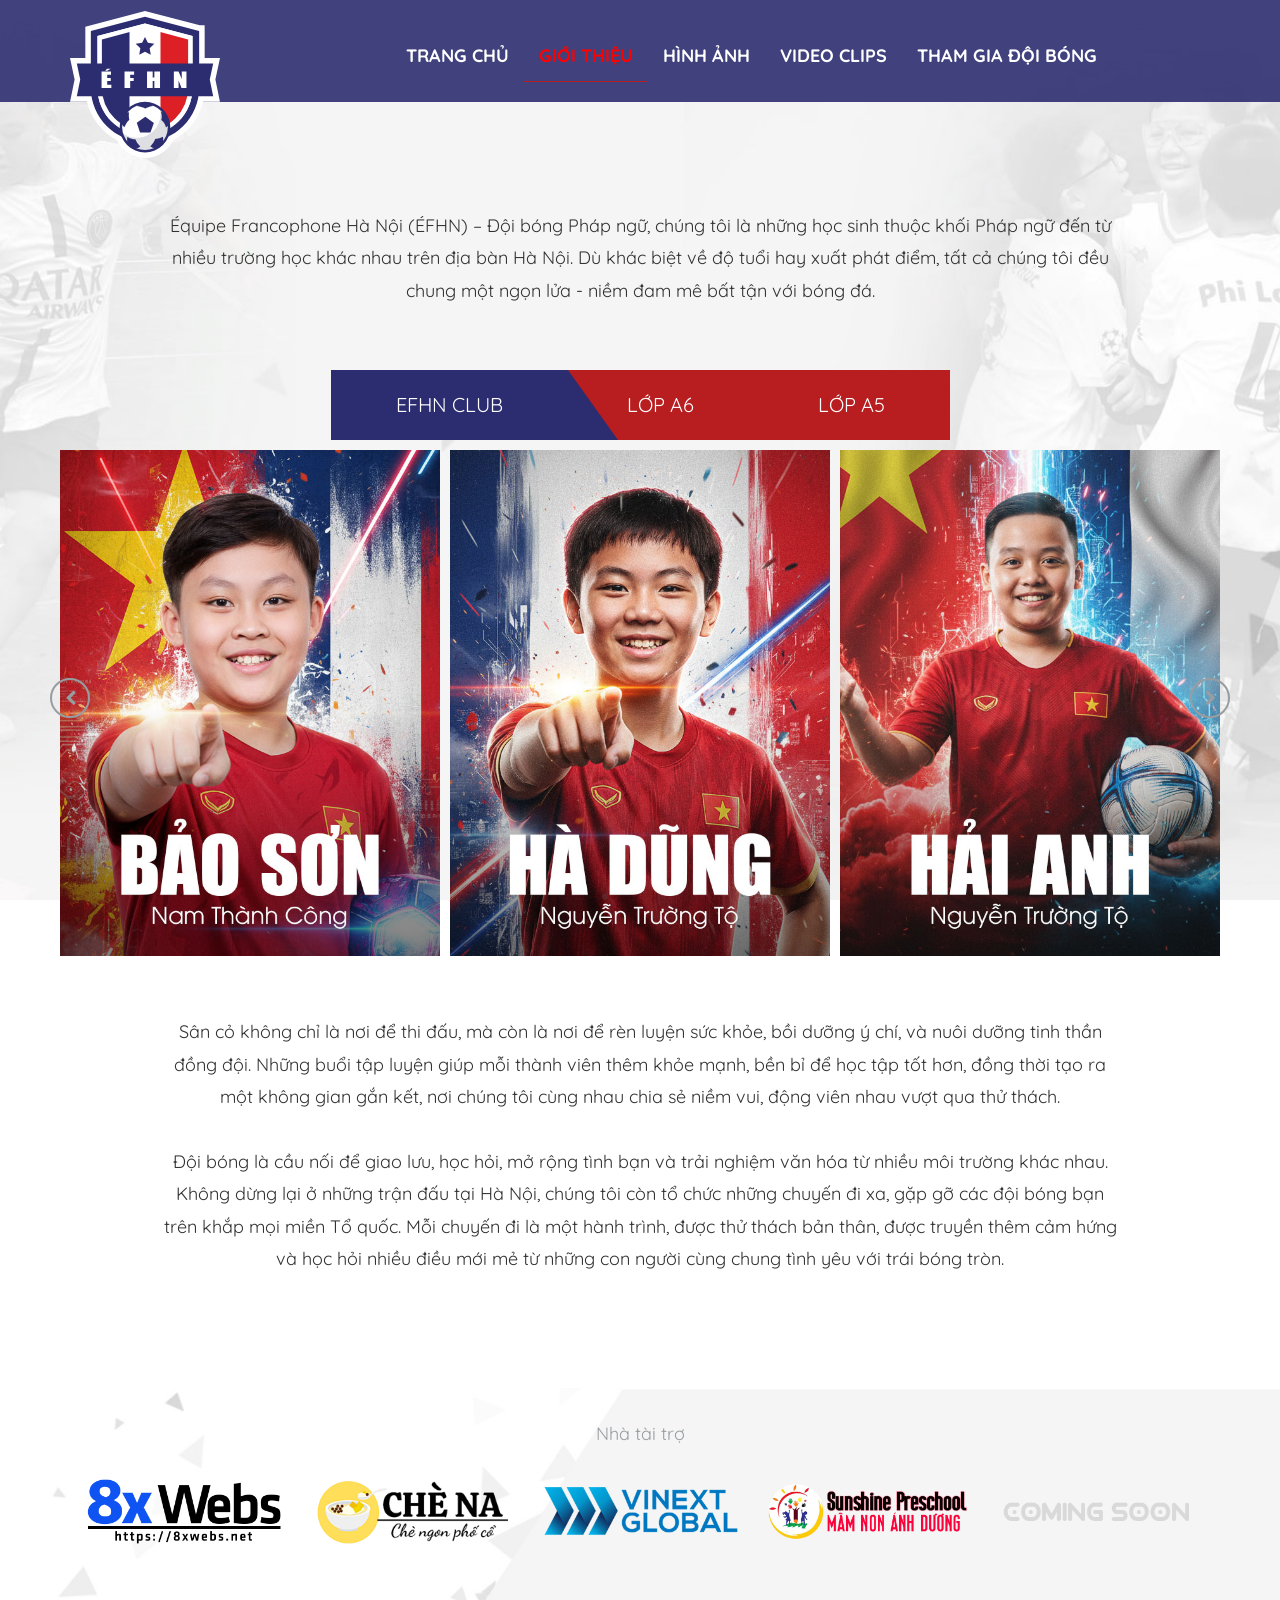
==== about.html @ fe51fe18 "updpt1" ====
<!doctype html>
<html><!-- InstanceBegin template="/Templates/index.dwt" codeOutsideHTMLIsLocked="false" -->
<head>
    <meta charset="utf-8">
  	<meta name="description" content="Đội bóng Pháp ngữ Hà Nội (EFHN) – nơi học sinh yêu bóng đá rèn luyện sức khỏe, giao lưu, học hỏi và kết nối cộng đồng trên toàn quốc.">
    <meta property="og:image" content="https://efhn.net/images/thumbnail.jpg">
    <meta name="viewport" content="width=device-width, height=device-height, initial-scale=1.0, user-scalable=0, minimum-scale=1.0, maximum-scale=1.0">
  	<title>Équipe Francophone Hà Nội (EFHN) – Đội bóng Pháp ngữ Hà Nội</title>
	<meta name="keywords" content="Đội bóng Pháp ngữ Hà Nội, Équipe Francophone Hà Nội, EFHN, bóng đá học sinh Hà Nội, câu lạc bộ bóng đá Pháp ngữ, giao lưu bóng đá học sinh, đội bóng phong trào Hà Nội">    <link rel="shortcut icon" href="favicon.ico">
    <meta name="author" content="Équipe Francophone Hà Nội">
	<meta property="og:title" content="Équipe Francophone Hà Nội (EFHN)">
	<meta property="og:description" content="Cộng đồng bóng đá Pháp ngữ tại Hà Nội – nơi kết nối, rèn luyện và giao lưu thể thao.">
	<meta property="og:type" content="website">
	<meta property="og:url" content="https://efhn.net">
	<meta property="og:image" content="https://efhn.net/images/thumbnail.jpg">
	<meta name="twitter:card" content="summary_large_image">
	<meta name="twitter:title" content="Équipe Francophone Hà Nội (EFHN)">
	<meta name="twitter:description" content="Đội bóng Pháp ngữ Hà Nội năng động và nhiệt huyết.">
	<meta name="twitter:image" content="https://efhn.net/images/thumbnail.jpg">
  	<link rel="canonical" href="https://efhn.net">
    <link rel="stylesheet" type="text/css" href="css/vendor.css">
    <link rel="stylesheet" type="text/css" href="css/style.css">
    <link rel="stylesheet" type="text/css" href="css/layerslider.css">
    <script src="js/vendor/modernizr.js"></script>
    <link rel="preconnect" href="https://fonts.googleapis.com">
	<link rel="preconnect" href="https://fonts.gstatic.com" crossorigin>
	<link href="https://fonts.googleapis.com/css2?family=Bangers&family=Exo+2:ital,wght@0,100..900;1,100..900&family=Montserrat:ital,wght@0,100..900;1,100..900&family=Quicksand:wght@300..700&display=swap" rel="stylesheet">
</head>
<body>
	<div class="wrapper">
		<header class="header-main">
			<div class="header-lower clearfix">
				<div class="container">
					<div class="row"><h1 class="logo"><a href="index.html"><img src="images/logo.svg" alt="ÉFHN | Équipe Francophone Hà Nội"></a></h1>
						<div class="menubar">
							<nav class="navbar">
								<div class="nav-wrapper">
									<div class="navbar-header">
										<button type="button" class="navbar-toggle"><span class="sr-only">Toggle navigation</span>
										<span class="icon-bar"></span></button>	
									</div>
									<div class="nav-menu">
										<ul class="nav navbar-nav menu-bar">
											<!-- InstanceBeginEditable name="MenuNav" -->
											<li><a href="index.html">Trang chủ <span></span><span></span><span></span><span></span></a></li>
											<li><a href="about.html" class="active">Giới thiệu <span></span><span></span><span></span><span></span></a></li>
											<li><a href="gallery.html">Hình ảnh <span></span><span></span><span></span><span></span></a></li>
											<li><a href="https://www.youtube.com/@efhn-net" target="_blank">Video clips <span></span><span></span><span></span><span></span></a></li>
											<li><a href="contact.html">Tham gia đội bóng <span></span><span></span><span></span><span></span></a></li>
											<!-- InstanceEndEditable -->
										</ul>
									</div>
								</div>
							</nav>
						</div>
					</div>
				</div>
			</div>
		</header>
		<!-- InstanceBeginEditable name="Content" -->
		<section class="matchSchedule countryclub">
			<div class="container gallery">
				<div class="row">
					<p class="headParagraph">
						Équipe Francophone Hà Nội (ÉFHN) – Đội bóng Pháp ngữ, chúng tôi là những học sinh thuộc khối Pháp ngữ đến từ nhiều trường học khác nhau trên địa bàn Hà Nội. Dù khác biệt về độ tuổi hay xuất phát điểm, tất cả chúng tôi đều chung một ngọn lửa - niềm đam mê bất tận với bóng đá.<br><br>
					</p>
				</div>
			</div>
			<div class="latest_news">
				<div class="container">
					<div class="row">
						<div class="LatestNews_wrap clearfix">
							<ul class="nav accordion-news" role="tablist">
								<li class="active"><a href="#efhn" aria-controls="efhn" role="tab" data-toggle="tab" id="efhn_button">EFHN Club</a></li>
								<li><a href="#a6" aria-controls="a6" role="tab" data-toggle="tab" id="a6_button">Lớp A6</a></li>
								<li><a href="#a5" aria-controls="a5" role="tab" data-toggle="tab" id="a5_button">Lớp A5</a></li>
							</ul>
							<div class="tab-content news_display_container clearfix">
								<ul id="efhn" class="tab-pane active clearfix">
									<li><div class="figure"><div class="column-news"><div class="figure-01"><img src="images/baoson.jpg" alt="Đội bóng Pháp ngữ Hà Nội (EFHN)"></div></div></div></li>
									<li><div class="figure"><div class="column-news"><div class="figure-01"><img src="images/hadung-efhn.jpg" alt="Đội bóng Pháp ngữ Hà Nội (EFHN)"></div></div></div></li>
									<li><div class="figure"><div class="column-news"><div class="figure-01"><img src="images/haianh-efhn.jpg" alt="Đội bóng Pháp ngữ Hà Nội (EFHN)"></div></div></div></li>
									<li><div class="figure"><div class="column-news"><div class="figure-01"><img src="images/haibinh.jpg" alt="Đội bóng Pháp ngữ Hà Nội (EFHN)"></div></div></div></li>
									<li><div class="figure"><div class="column-news"><div class="figure-01"><img src="images/hoangphuc.jpg" alt="Đội bóng Pháp ngữ Hà Nội (EFHN)"></div></div></div></li>
									<li><div class="figure"><div class="column-news"><div class="figure-01"><img src="images/minhtri.jpg" alt="Đội bóng Pháp ngữ Hà Nội (EFHN)"></div></div></div></li>
									<li><div class="figure"><div class="column-news"><div class="figure-01"><img src="images/minhtuan.jpg" alt="Đội bóng Pháp ngữ Hà Nội (EFHN)"></div></div></div></li>
									<li><div class="figure"><div class="column-news"><div class="figure-01"><img src="images/ngockhanh-efhn.jpg" alt="Đội bóng Pháp ngữ Hà Nội (EFHN)"></div></div></div></li>
									<li><div class="figure"><div class="column-news"><div class="figure-01"><img src="images/philong.jpg" alt="Đội bóng Pháp ngữ Hà Nội (EFHN)"></div></div></div></li>
									<li><div class="figure"><div class="column-news"><div class="figure-01"><img src="images/sonanh-efhn.jpg" alt="Đội bóng Pháp ngữ Hà Nội (EFHN)"></div></div></div></li>
									<li><div class="figure"><div class="column-news"><div class="figure-01"><img src="images/thanhbinh-efhn.jpg" alt="Đội bóng Pháp ngữ Hà Nội (EFHN)"></div></div></div></li>
									<li><div class="figure"><div class="column-news"><div class="figure-01"><img src="images/thanhnguyen-efhn.jpg" alt="Đội bóng Pháp ngữ Hà Nội (EFHN)"></div></div></div></li>
									<li><div class="figure"><div class="column-news"><div class="figure-01"><img src="images/xuanbach.jpg" alt="Đội bóng Pháp ngữ Hà Nội (EFHN)"></div></div></div></li>
									<li><div class="figure"><div class="column-news"><div class="figure-01"><img src="images/xuanphuc.jpg" alt="Đội bóng Pháp ngữ Hà Nội (EFHN)"></div></div></div></li>
								</ul>
								<ul id="a6" class="tab-pane">
									<li><div class="figure"><div class="column-news"><div class="figure-01"><img src="images/haianh.jpg" alt="Đội bóng Pháp ngữ Hà Nội (EFHN)"></div></div></div></li>
									<li><div class="figure"><div class="column-news"><div class="figure-01"><img src="images/ngockhanh.jpg" alt="Đội bóng Pháp ngữ Hà Nội (EFHN)"></div></div></div></li>
									<li><div class="figure"><div class="column-news"><div class="figure-01"><img src="images/hadung.jpg" alt="Đội bóng Pháp ngữ Hà Nội (EFHN)"></div></div></div></li>
									<li><div class="figure"><div class="column-news"><div class="figure-01"><img src="images/thanhnguyen.jpg" alt="Đội bóng Pháp ngữ Hà Nội (EFHN)"></div></div></div></li>
									<li><div class="figure"><div class="column-news"><div class="figure-01"><img src="images/sonanh.jpg" alt="Đội bóng Pháp ngữ Hà Nội (EFHN)"></div></div></div></li>
									<li><div class="figure"><div class="column-news"><div class="figure-01"><img src="images/minhthanh.jpg" alt="Đội bóng Pháp ngữ Hà Nội (EFHN)"></div></div></div></li>
									<li><div class="figure"><div class="column-news"><div class="figure-01"><img src="images/ngocquang.jpg" alt="Đội bóng Pháp ngữ Hà Nội (EFHN)"></div></div></div></li>
									<li><div class="figure"><div class="column-news"><div class="figure-01"><img src="images/thanhbinh.jpg" alt="Đội bóng Pháp ngữ Hà Nội (EFHN)"></div></div></div></li>
									<li><div class="figure"><div class="column-news"><div class="figure-01"><img src="images/haianh.jpg" alt="Đội bóng Pháp ngữ Hà Nội (EFHN)"></div></div></div></li>
									<li><div class="figure"><div class="column-news"><div class="figure-01"><img src="images/tienthanh.jpg" alt="Đội bóng Pháp ngữ Hà Nội (EFHN)"></div></div></div></li>
									<li><div class="figure"><div class="column-news"><div class="figure-01"><img src="images/tuankiet.jpg" alt="Đội bóng Pháp ngữ Hà Nội (EFHN)"></div></div></div></li>
								</ul>
								<ul id="a5" class="tab-pane">
									<li><div class="figure"><div class="column-news"><div class="figure-01"><img src="images/philong.jpg" alt="Đội bóng Pháp ngữ Hà Nội (EFHN)"></div></div></div></li>
									<li><div class="figure"><div class="column-news"><div class="figure-01"><img src="images/hoangphuc.jpg" alt="Đội bóng Pháp ngữ Hà Nội (EFHN)"></div></div></div></li>
									<li><div class="figure"><div class="column-news"><div class="figure-01"><img src="images/xuanbach.jpg" alt="Đội bóng Pháp ngữ Hà Nội (EFHN)"></div></div></div></li>
									<li><div class="figure"><div class="column-news"><div class="figure-01"><img src="images/minhtuan.jpg" alt="Đội bóng Pháp ngữ Hà Nội (EFHN)"></div></div></div></li>
								</ul>
								<a class="prv club_prev"></a><a class="nxt club_next"></a>
							</div>
						</div>
					</div>
				</div>
			</div>
			<div class="container gallery">
				<div class="row">
					<p class="headParagraph">
						Sân cỏ không chỉ là nơi để thi đấu, mà còn là nơi để rèn luyện sức khỏe, bồi dưỡng ý chí, và nuôi dưỡng tinh thần đồng đội. Những buổi tập luyện giúp mỗi thành viên thêm khỏe mạnh, bền bỉ để học tập tốt hơn, đồng thời tạo ra một không gian gắn kết, nơi chúng tôi cùng nhau chia sẻ niềm vui, động viên nhau vượt qua thử thách.<br><br>
						Đội bóng là cầu nối để giao lưu, học hỏi, mở rộng tình bạn và trải nghiệm văn hóa từ nhiều môi trường khác nhau. Không dừng lại ở những trận đấu tại Hà Nội, chúng tôi còn tổ chức những chuyến đi xa, gặp gỡ các đội bóng bạn trên khắp mọi miền Tổ quốc. Mỗi chuyến đi là một hành trình, được thử thách bản thân, được truyền thêm cảm hứng và học hỏi nhiều điều mới mẻ từ những con người cùng chung tình yêu với trái bóng tròn.<br><br>

					</p>
				</div>
			</div>
		</section>
		<!-- InstanceEndEditable -->
		<section class="sponsors bg-smallwhite">
			<div class="container">
				<p class="text-center">Nhà tài trợ</p>
				<ul class="client clearfix">
					<li><a href="https://8xwebs.net/" target="_blank"><img src="images/client01.png" alt="image" title="Dịch vụ thiết kế đồ họa chuyên nghiệp | 8xwebs.net"></a></li>
					<li><img src="images/client02.png" alt="image" title="Chè Na - Địa chỉ: 4C Hàng Lược, Hoàn Kiếm, Hà Nội"></li>
					<li><a href="https://www.vinextglobal.com/" target="_blank"><img src="images/client03.png" alt="image" title="Công ty Cổ phần Công nghệ Vinext Global"></a></li>
					<li><img src="images/client04.png" alt="image" title="42B Nội Am, xã Nam Phù, Hà Nội"></li>
					<li><img src="images/comingsoon.png" alt="image"></li>
				</ul>
			</div>
		</section>
	</div>
	<script src="js/vendor/vendor.js"></script>
	<script src="js/main.js"></script>
</body>
<!-- InstanceEnd --></html>
---- css/style.css ----
/*
Name:  
Author :
Repo :  
Version : 0.1
SHA-1 :  


_________________________________

	Components
_________________________________
 01.Header
 02.Footer
 03.Banner
 04.Button
 05.Ticket
 06.About
 07.ResultLatest
 08.Matchschedule
 09.TicketBooking
 10.LatestVideo
 11.HeaderInnerPage
 12.Background
 13.Loader

_________________________________

	Pages
_________________________________
01.Home
02.BookTicket
03.Shop
04.Blog
05.About
06.Gallery
07.Contact
08.Player
09.Achivement
10.ClubHistory
11.Error
12.Cart
*/
/*!
 * Bootstrap v3.3.5 (http://getbootstrap.com)
 * Copyright 2011-2015 Twitter, Inc.
 * Licensed under MIT (https://github.com/twbs/bootstrap/blob/master/LICENSE)
 */
/*! normalize.css v3.0.3 | MIT License | github.com/necolas/normalize.css */
html {
  font-family: sans-serif;
  -ms-text-size-adjust: 100%;
  -webkit-text-size-adjust: 100%; }

body {
  margin: 0; }

article,
aside,
details,
figcaption,
figure,
footer,
header,
hgroup,
main,
menu,
nav,
section,
summary {
  display: block; }

audio,
canvas,
progress,
video {
  display: inline-block;
  vertical-align: baseline; }

audio:not([controls]) {
  display: none;
  height: 0; }

[hidden],
template {
  display: none; }

a {
  background-color: transparent; }

a:active,
a:hover {
  outline: 0; }

abbr[title] {
  border-bottom: 1px dotted; }

b,
strong {
  font-weight: bold; }

dfn {
  font-style: italic; }

h1 {
  font-size: 2em;
  margin: 0.67em 0; }

mark {
  background: #ff0;
  color: #000; }

small {
  font-size: 80%; }

sub,
sup {
  font-size: 75%;
  line-height: 0;
  position: relative;
  vertical-align: baseline; }

sup {
  top: -0.5em; }

sub {
  bottom: -0.25em; }

img {
  border: 0; }

svg:not(:root) {
  overflow: hidden; }

figure {
  margin: 1em 40px; }

hr {
  box-sizing: content-box;
  height: 0; }

pre {
  overflow: auto; }

code,
kbd,
pre,
samp {
  font-family: monospace, monospace;
  font-size: 1em; }

button,
input,
optgroup,
select,
textarea {
  color: inherit;
  font: inherit;
  margin: 0; }

button {
  overflow: visible; }

button,
select {
  text-transform: none; }

button,
html input[type="button"], input[type="reset"],
input[type="submit"] {
  -webkit-appearance: button;
  cursor: pointer; }

button[disabled],
html input[disabled] {
  cursor: default; }

button::-moz-focus-inner,
input::-moz-focus-inner {
  border: 0;
  padding: 0; }

input {
  line-height: normal; }

input[type="checkbox"],
input[type="radio"] {
  box-sizing: border-box;
  padding: 0; }

input[type="number"]::-webkit-inner-spin-button,
input[type="number"]::-webkit-outer-spin-button {
  height: auto; }

input[type="search"] {
  -webkit-appearance: textfield;
  box-sizing: content-box; }

input[type="search"]::-webkit-search-cancel-button,
input[type="search"]::-webkit-search-decoration {
  -webkit-appearance: none; }

fieldset {
  border: 1px solid #c0c0c0;
  margin: 0 2px;
  padding: 0.35em 0.625em 0.75em; }

legend {
  border: 0;
  padding: 0; }

textarea {
  overflow: auto; }

optgroup {
  font-weight: bold; }

table {
  border-collapse: collapse;
  border-spacing: 0; }

td,
th {
  padding: 0; }

/*! Source: https://github.com/h5bp/html5-boilerplate/blob/master/src/css/main.css */
@media print {
  *,
  *:before,
  *:after {
    background: transparent !important;
    color: #000 !important;
    box-shadow: none !important;
    text-shadow: none !important; }
  a,
  a:visited {
    text-decoration: underline; }
  a[href]:after {
    content: " (" attr(href) ")"; }
  abbr[title]:after {
    content: " (" attr(title) ")"; }
  a[href^="#"]:after,
  a[href^="javascript:"]:after {
    content: ""; }
  pre,
  blockquote {
    border: 1px solid #999;
    page-break-inside: avoid; }
  thead {
    display: table-header-group; }
  tr,
  img {
    page-break-inside: avoid; }
  img {
    max-width: 100% !important; }
  p,
  h2,
  h3 {
    orphans: 3;
    widows: 3; }
  h2,
  h3 {
    page-break-after: avoid; }
  .navbar {
    display: none; }
  .btn > .caret,
  .dropup > .btn > .caret {
    border-top-color: #000 !important; }
  .label {
    border: 1px solid #000; }
  .table {
    border-collapse: collapse !important; }
    .table td,
    .table th {
      background-color: #fff !important; }
  .table-bordered th,
  .table-bordered td {
    border: 1px solid #ddd !important; } }

@font-face {
  font-family: 'Glyphicons Halflings';
  src: url("http://0effortthemes.com/fonts/bootstrap/glyphicons-halflings-regular.eot");
  src: url("http://0effortthemes.com/fonts/bootstrap/glyphicons-halflings-regular.eot?#iefix") format("embedded-opentype"), url("http://0effortthemes.com/fonts/bootstrap/glyphicons-halflings-regular.woff2") format("woff2"), url("http://0effortthemes.com/fonts/bootstrap/glyphicons-halflings-regular.woff") format("woff"), url("http://0effortthemes.com/fonts/bootstrap/glyphicons-halflings-regular.ttf") format("truetype"), url("http://0effortthemes.com/fonts/bootstrap/glyphicons-halflings-regular.svg#glyphicons_halflingsregular") format("svg"); }

.glyphicon {
  position: relative;
  top: 1px;
  display: inline-block;
  font-family: 'Glyphicons Halflings';
  font-style: normal;
  font-weight: normal;
  line-height: 1;
  -webkit-font-smoothing: antialiased;
  -moz-osx-font-smoothing: grayscale; }

.glyphicon-asterisk:before {
  content: "\2a"; }

.glyphicon-plus:before {
  content: "\2b"; }

.glyphicon-euro:before,
.glyphicon-eur:before {
  content: "\20ac"; }

.glyphicon-minus:before {
  content: "\2212"; }

.glyphicon-cloud:before {
  content: "\2601"; }

.glyphicon-envelope:before {
  content: "\2709"; }

.glyphicon-pencil:before {
  content: "\270f"; }

.glyphicon-glass:before {
  content: "\e001"; }

.glyphicon-music:before {
  content: "\e002"; }

.glyphicon-search:before {
  content: "\e003"; }

.glyphicon-heart:before {
  content: "\e005"; }

.glyphicon-star:before {
  content: "\e006"; }

.glyphicon-star-empty:before {
  content: "\e007"; }

.glyphicon-user:before {
  content: "\e008"; }

.glyphicon-film:before {
  content: "\e009"; }

.glyphicon-th-large:before {
  content: "\e010"; }

.glyphicon-th:before {
  content: "\e011"; }

.glyphicon-th-list:before {
  content: "\e012"; }

.glyphicon-ok:before {
  content: "\e013"; }

.glyphicon-remove:before {
  content: "\e014"; }

.glyphicon-zoom-in:before {
  content: "\e015"; }

.glyphicon-zoom-out:before {
  content: "\e016"; }

.glyphicon-off:before {
  content: "\e017"; }

.glyphicon-signal:before {
  content: "\e018"; }

.glyphicon-cog:before {
  content: "\e019"; }

.glyphicon-trash:before {
  content: "\e020"; }

.glyphicon-home:before {
  content: "\e021"; }

.glyphicon-file:before {
  content: "\e022"; }

.glyphicon-time:before {
  content: "\e023"; }

.glyphicon-road:before {
  content: "\e024"; }

.glyphicon-download-alt:before {
  content: "\e025"; }

.glyphicon-download:before {
  content: "\e026"; }

.glyphicon-upload:before {
  content: "\e027"; }

.glyphicon-inbox:before {
  content: "\e028"; }

.glyphicon-play-circle:before {
  content: "\e029"; }

.glyphicon-repeat:before {
  content: "\e030"; }

.glyphicon-refresh:before {
  content: "\e031"; }

.glyphicon-list-alt:before {
  content: "\e032"; }

.glyphicon-lock:before {
  content: "\e033"; }

.glyphicon-flag:before {
  content: "\e034"; }

.glyphicon-headphones:before {
  content: "\e035"; }

.glyphicon-volume-off:before {
  content: "\e036"; }

.glyphicon-volume-down:before {
  content: "\e037"; }

.glyphicon-volume-up:before {
  content: "\e038"; }

.glyphicon-qrcode:before {
  content: "\e039"; }

.glyphicon-barcode:before {
  content: "\e040"; }

.glyphicon-tag:before {
  content: "\e041"; }

.glyphicon-tags:before {
  content: "\e042"; }

.glyphicon-book:before {
  content: "\e043"; }

.glyphicon-bookmark:before {
  content: "\e044"; }

.glyphicon-print:before {
  content: "\e045"; }

.glyphicon-camera:before {
  content: "\e046"; }

.glyphicon-font:before {
  content: "\e047"; }

.glyphicon-bold:before {
  content: "\e048"; }

.glyphicon-italic:before {
  content: "\e049"; }

.glyphicon-text-height:before {
  content: "\e050"; }

.glyphicon-text-width:before {
  content: "\e051"; }

.glyphicon-align-left:before {
  content: "\e052"; }

.glyphicon-align-center:before {
  content: "\e053"; }

.glyphicon-align-right:before {
  content: "\e054"; }

.glyphicon-align-justify:before {
  content: "\e055"; }

.glyphicon-list:before {
  content: "\e056"; }

.glyphicon-indent-left:before {
  content: "\e057"; }

.glyphicon-indent-right:before {
  content: "\e058"; }

.glyphicon-facetime-video:before {
  content: "\e059"; }

.glyphicon-picture:before {
  content: "\e060"; }

.glyphicon-map-marker:before {
  content: "\e062"; }

.glyphicon-adjust:before {
  content: "\e063"; }

.glyphicon-tint:before {
  content: "\e064"; }

.glyphicon-edit:before {
  content: "\e065"; }

.glyphicon-share:before {
  content: "\e066"; }

.glyphicon-check:before {
  content: "\e067"; }

.glyphicon-move:before {
  content: "\e068"; }

.glyphicon-step-backward:before {
  content: "\e069"; }

.glyphicon-fast-backward:before {
  content: "\e070"; }

.glyphicon-backward:before {
  content: "\e071"; }

.glyphicon-play:before {
  content: "\e072"; }

.glyphicon-pause:before {
  content: "\e073"; }

.glyphicon-stop:before {
  content: "\e074"; }

.glyphicon-forward:before {
  content: "\e075"; }

.glyphicon-fast-forward:before {
  content: "\e076"; }

.glyphicon-step-forward:before {
  content: "\e077"; }

.glyphicon-eject:before {
  content: "\e078"; }

.glyphicon-chevron-left:before {
  content: "\e079"; }

.glyphicon-chevron-right:before {
  content: "\e080"; }

.glyphicon-plus-sign:before {
  content: "\e081"; }

.glyphicon-minus-sign:before {
  content: "\e082"; }

.glyphicon-remove-sign:before {
  content: "\e083"; }

.glyphicon-ok-sign:before {
  content: "\e084"; }

.glyphicon-question-sign:before {
  content: "\e085"; }

.glyphicon-info-sign:before {
  content: "\e086"; }

.glyphicon-screenshot:before {
  content: "\e087"; }

.glyphicon-remove-circle:before {
  content: "\e088"; }

.glyphicon-ok-circle:before {
  content: "\e089"; }

.glyphicon-ban-circle:before {
  content: "\e090"; }

.glyphicon-arrow-left:before {
  content: "\e091"; }

.glyphicon-arrow-right:before {
  content: "\e092"; }

.glyphicon-arrow-up:before {
  content: "\e093"; }

.glyphicon-arrow-down:before {
  content: "\e094"; }

.glyphicon-share-alt:before {
  content: "\e095"; }

.glyphicon-resize-full:before {
  content: "\e096"; }

.glyphicon-resize-small:before {
  content: "\e097"; }

.glyphicon-exclamation-sign:before {
  content: "\e101"; }

.glyphicon-gift:before {
  content: "\e102"; }

.glyphicon-leaf:before {
  content: "\e103"; }

.glyphicon-fire:before {
  content: "\e104"; }

.glyphicon-eye-open:before {
  content: "\e105"; }

.glyphicon-eye-close:before {
  content: "\e106"; }

.glyphicon-warning-sign:before {
  content: "\e107"; }

.glyphicon-plane:before {
  content: "\e108"; }

.glyphicon-calendar:before {
  content: "\e109"; }

.glyphicon-random:before {
  content: "\e110"; }

.glyphicon-comment:before {
  content: "\e111"; }

.glyphicon-magnet:before {
  content: "\e112"; }

.glyphicon-chevron-up:before {
  content: "\e113"; }

.glyphicon-chevron-down:before {
  content: "\e114"; }

.glyphicon-retweet:before {
  content: "\e115"; }

.glyphicon-shopping-cart:before {
  content: "\e116"; }

.glyphicon-folder-close:before {
  content: "\e117"; }

.glyphicon-folder-open:before {
  content: "\e118"; }

.glyphicon-resize-vertical:before {
  content: "\e119"; }

.glyphicon-resize-horizontal:before {
  content: "\e120"; }

.glyphicon-hdd:before {
  content: "\e121"; }

.glyphicon-bullhorn:before {
  content: "\e122"; }

.glyphicon-bell:before {
  content: "\e123"; }

.glyphicon-certificate:before {
  content: "\e124"; }

.glyphicon-thumbs-up:before {
  content: "\e125"; }

.glyphicon-thumbs-down:before {
  content: "\e126"; }

.glyphicon-hand-right:before {
  content: "\e127"; }

.glyphicon-hand-left:before {
  content: "\e128"; }

.glyphicon-hand-up:before {
  content: "\e129"; }

.glyphicon-hand-down:before {
  content: "\e130"; }

.glyphicon-circle-arrow-right:before {
  content: "\e131"; }

.glyphicon-circle-arrow-left:before {
  content: "\e132"; }

.glyphicon-circle-arrow-up:before {
  content: "\e133"; }

.glyphicon-circle-arrow-down:before {
  content: "\e134"; }

.glyphicon-globe:before {
  content: "\e135"; }

.glyphicon-wrench:before {
  content: "\e136"; }

.glyphicon-tasks:before {
  content: "\e137"; }

.glyphicon-filter:before {
  content: "\e138"; }

.glyphicon-briefcase:before {
  content: "\e139"; }

.glyphicon-fullscreen:before {
  content: "\e140"; }

.glyphicon-dashboard:before {
  content: "\e141"; }

.glyphicon-paperclip:before {
  content: "\e142"; }

.glyphicon-heart-empty:before {
  content: "\e143"; }

.glyphicon-link:before {
  content: "\e144"; }

.glyphicon-phone:before {
  content: "\e145"; }

.glyphicon-pushpin:before {
  content: "\e146"; }

.glyphicon-usd:before {
  content: "\e148"; }

.glyphicon-gbp:before {
  content: "\e149"; }

.glyphicon-sort:before {
  content: "\e150"; }

.glyphicon-sort-by-alphabet:before {
  content: "\e151"; }

.glyphicon-sort-by-alphabet-alt:before {
  content: "\e152"; }

.glyphicon-sort-by-order:before {
  content: "\e153"; }

.glyphicon-sort-by-order-alt:before {
  content: "\e154"; }

.glyphicon-sort-by-attributes:before {
  content: "\e155"; }

.glyphicon-sort-by-attributes-alt:before {
  content: "\e156"; }

.glyphicon-unchecked:before {
  content: "\e157"; }

.glyphicon-expand:before {
  content: "\e158"; }

.glyphicon-collapse-down:before {
  content: "\e159"; }

.glyphicon-collapse-up:before {
  content: "\e160"; }

.glyphicon-log-in:before {
  content: "\e161"; }

.glyphicon-flash:before {
  content: "\e162"; }

.glyphicon-log-out:before {
  content: "\e163"; }

.glyphicon-new-window:before {
  content: "\e164"; }

.glyphicon-record:before {
  content: "\e165"; }

.glyphicon-save:before {
  content: "\e166"; }

.glyphicon-open:before {
  content: "\e167"; }

.glyphicon-saved:before {
  content: "\e168"; }

.glyphicon-import:before {
  content: "\e169"; }

.glyphicon-export:before {
  content: "\e170"; }

.glyphicon-send:before {
  content: "\e171"; }

.glyphicon-floppy-disk:before {
  content: "\e172"; }

.glyphicon-floppy-saved:before {
  content: "\e173"; }

.glyphicon-floppy-remove:before {
  content: "\e174"; }

.glyphicon-floppy-save:before {
  content: "\e175"; }

.glyphicon-floppy-open:before {
  content: "\e176"; }

.glyphicon-credit-card:before {
  content: "\e177"; }

.glyphicon-transfer:before {
  content: "\e178"; }

.glyphicon-cutlery:before {
  content: "\e179"; }

.glyphicon-header:before {
  content: "\e180"; }

.glyphicon-compressed:before {
  content: "\e181"; }

.glyphicon-earphone:before {
  content: "\e182"; }

.glyphicon-phone-alt:before {
  content: "\e183"; }

.glyphicon-tower:before {
  content: "\e184"; }

.glyphicon-stats:before {
  content: "\e185"; }

.glyphicon-sd-video:before {
  content: "\e186"; }

.glyphicon-hd-video:before {
  content: "\e187"; }

.glyphicon-subtitles:before {
  content: "\e188"; }

.glyphicon-sound-stereo:before {
  content: "\e189"; }

.glyphicon-sound-dolby:before {
  content: "\e190"; }

.glyphicon-sound-5-1:before {
  content: "\e191"; }

.glyphicon-sound-6-1:before {
  content: "\e192"; }

.glyphicon-sound-7-1:before {
  content: "\e193"; }

.glyphicon-copyright-mark:before {
  content: "\e194"; }

.glyphicon-registration-mark:before {
  content: "\e195"; }

.glyphicon-cloud-download:before {
  content: "\e197"; }

.glyphicon-cloud-upload:before {
  content: "\e198"; }

.glyphicon-tree-conifer:before {
  content: "\e199"; }

.glyphicon-tree-deciduous:before {
  content: "\e200"; }

.glyphicon-cd:before {
  content: "\e201"; }

.glyphicon-save-file:before {
  content: "\e202"; }

.glyphicon-open-file:before {
  content: "\e203"; }

.glyphicon-level-up:before {
  content: "\e204"; }

.glyphicon-copy:before {
  content: "\e205"; }

.glyphicon-paste:before {
  content: "\e206"; }

.glyphicon-alert:before {
  content: "\e209"; }

.glyphicon-equalizer:before {
  content: "\e210"; }

.glyphicon-king:before {
  content: "\e211"; }

.glyphicon-queen:before {
  content: "\e212"; }

.glyphicon-pawn:before {
  content: "\e213"; }

.glyphicon-bishop:before {
  content: "\e214"; }

.glyphicon-knight:before {
  content: "\e215"; }

.glyphicon-baby-formula:before {
  content: "\e216"; }

.glyphicon-tent:before {
  content: "\26fa"; }

.glyphicon-blackboard:before {
  content: "\e218"; }

.glyphicon-bed:before {
  content: "\e219"; }

.glyphicon-apple:before {
  content: "\f8ff"; }

.glyphicon-erase:before {
  content: "\e221"; }

.glyphicon-hourglass:before {
  content: "\231b"; }

.glyphicon-lamp:before {
  content: "\e223"; }

.glyphicon-duplicate:before {
  content: "\e224"; }

.glyphicon-piggy-bank:before {
  content: "\e225"; }

.glyphicon-scissors:before {
  content: "\e226"; }

.glyphicon-bitcoin:before {
  content: "\e227"; }

.glyphicon-btc:before {
  content: "\e227"; }

.glyphicon-xbt:before {
  content: "\e227"; }

.glyphicon-yen:before {
  content: "\00a5"; }

.glyphicon-jpy:before {
  content: "\00a5"; }

.glyphicon-ruble:before {
  content: "\20bd"; }

.glyphicon-rub:before {
  content: "\20bd"; }

.glyphicon-scale:before {
  content: "\e230"; }

.glyphicon-ice-lolly:before {
  content: "\e231"; }

.glyphicon-ice-lolly-tasted:before {
  content: "\e232"; }

.glyphicon-education:before {
  content: "\e233"; }

.glyphicon-option-horizontal:before {
  content: "\e234"; }

.glyphicon-option-vertical:before {
  content: "\e235"; }

.glyphicon-menu-hamburger:before {
  content: "\e236"; }

.glyphicon-modal-window:before {
  content: "\e237"; }

.glyphicon-oil:before {
  content: "\e238"; }

.glyphicon-grain:before {
  content: "\e239"; }

.glyphicon-sunglasses:before {
  content: "\e240"; }

.glyphicon-text-size:before {
  content: "\e241"; }

.glyphicon-text-color:before {
  content: "\e242"; }

.glyphicon-text-background:before {
  content: "\e243"; }

.glyphicon-object-align-top:before {
  content: "\e244"; }

.glyphicon-object-align-bottom:before {
  content: "\e245"; }

.glyphicon-object-align-horizontal:before {
  content: "\e246"; }

.glyphicon-object-align-left:before {
  content: "\e247"; }

.glyphicon-object-align-vertical:before {
  content: "\e248"; }

.glyphicon-object-align-right:before {
  content: "\e249"; }

.glyphicon-triangle-right:before {
  content: "\e250"; }

.glyphicon-triangle-left:before {
  content: "\e251"; }

.glyphicon-triangle-bottom:before {
  content: "\e252"; }

.glyphicon-triangle-top:before {
  content: "\e253"; }

.glyphicon-console:before {
  content: "\e254"; }

.glyphicon-superscript:before {
  content: "\e255"; }

.glyphicon-subscript:before {
  content: "\e256"; }

.glyphicon-menu-left:before {
  content: "\e257"; }

.glyphicon-menu-right:before {
  content: "\e258"; }

.glyphicon-menu-down:before {
  content: "\e259"; }

.glyphicon-menu-up:before {
  content: "\e260"; }

* {
  box-sizing: border-box; }

*:before,
*:after {
  box-sizing: border-box; }

html {
  font-size: 10px;
  -webkit-tap-highlight-color: transparent; }

body {
  font-family: "Quicksand", sans-serif;
  font-size: 16px;
  line-height: 1.428571429;
  color: #333333;
  background-color: #fff; }

input,
button,
select,
textarea {
  font-family: inherit;
  font-size: inherit;
  line-height: inherit; }

a {
  color: #337ab7;
  text-decoration: none; }
  a:hover,
  a:focus {
    color: #23527c;
    text-decoration: underline; }
  a:focus {
    outline: thin dotted;
    outline: 5px auto -webkit-focus-ring-color;
    outline-offset: -2px; }

figure {
  margin: 0; }

img {
  vertical-align: middle; }

.img-responsive {
  display: block;
  max-width: 100%;
  height: auto; }

.img-rounded {
  border-radius: 6px; }

.img-thumbnail {
  padding: 4px;
  line-height: 1.428571429;
  background-color: #fff;
  border: 1px solid #ddd;
  border-radius: 4px;
  transition: all 0.2s ease-in-out;
  display: inline-block;
  max-width: 100%;
  height: auto; }

.img-circle {
  border-radius: 50%; }

hr {
  margin-top: 20px;
  margin-bottom: 20px;
  border: 0;
  border-top: 1px solid #eeeeee; }

.sr-only {
  position: absolute;
  width: 1px;
  height: 1px;
  margin: -1px;
  padding: 0;
  overflow: hidden;
  clip: rect(0, 0, 0, 0);
  border: 0; }

.sr-only-focusable:active,
.sr-only-focusable:focus {
  position: static;
  width: auto;
  height: auto;
  margin: 0;
  overflow: visible;
  clip: auto; }

[role="button"] {
  cursor: pointer; }

h1, h2, h3, h4, h5, h6,
.h1, .h2, .h3, .h4, .h5, .h6 {
  font-family: inherit;
  font-weight: 500;
  line-height: 1.1;
  color: inherit; }
  h1 small,
  h1 .small, h2 small,
  h2 .small, h3 small,
  h3 .small, h4 small,
  h4 .small, h5 small,
  h5 .small, h6 small,
  h6 .small,
  .h1 small,
  .h1 .small, .h2 small,
  .h2 .small, .h3 small,
  .h3 .small, .h4 small,
  .h4 .small, .h5 small,
  .h5 .small, .h6 small,
  .h6 .small {
    font-weight: normal;
    line-height: 1;
    color: #777777; }

h1, .h1,
h2, .h2,
h3, .h3 {
  margin-top: 20px;
  margin-bottom: 10px; }
  h1 small,
  h1 .small, .h1 small,
  .h1 .small,
  h2 small,
  h2 .small, .h2 small,
  .h2 .small,
  h3 small,
  h3 .small, .h3 small,
  .h3 .small {
    font-size: 65%; }

h4, .h4,
h5, .h5,
h6, .h6 {
  margin-top: 10px;
  margin-bottom: 10px; }
  h4 small,
  h4 .small, .h4 small,
  .h4 .small,
  h5 small,
  h5 .small, .h5 small,
  .h5 .small,
  h6 small,
  h6 .small, .h6 small,
  .h6 .small {
    font-size: 75%; }

h1, .h1 {
  font-size: 36px; }

h2, .h2 {
  font-size: 30px; }

h3, .h3 {
  font-size: 24px; }

h4, .h4 {
  font-size: 18px; }

h5, .h5 {
  font-size: 14px; }

h6, .h6 {
  font-size: 12px; }

p {
  margin: 0 0 10px; }

.lead {
  margin-bottom: 20px;
  font-size: 16px;
  font-weight: 300;
  line-height: 1.4; }
  @media (min-width: 768px) {
    .lead {
      font-size: 21px; } }

small,
.small {
  font-size: 85%; }

mark,
.mark {
  background-color: #fcf8e3;
  padding: .2em; }

.text-left {
  text-align: left; }

.text-right {
  text-align: right; }

.text-center {
  text-align: center; }

.text-justify {
  text-align: justify; }

.text-nowrap {
  white-space: nowrap; }

.text-lowercase {
  text-transform: lowercase; }

.text-uppercase, .initialism {
  text-transform: uppercase; }

.text-capitalize {
  text-transform: capitalize; }

.text-muted {
  color: #777777; }

.text-primary {
  color: #337ab7; }

a.text-primary:hover,
a.text-primary:focus {
  color: #286090; }

.text-success {
  color: #3c763d; }

a.text-success:hover,
a.text-success:focus {
  color: #2b542c; }

.text-info {
  color: #31708f; }

a.text-info:hover,
a.text-info:focus {
  color: #245269; }

.text-warning {
  color: #8a6d3b; }

a.text-warning:hover,
a.text-warning:focus {
  color: #66512c; }

.text-danger {
  color: #a94442; }

a.text-danger:hover,
a.text-danger:focus {
  color: #843534; }

.bg-primary {
  color: #fff; }

.bg-primary {
  background-color: #337ab7; }

a.bg-primary:hover,
a.bg-primary:focus {
  background-color: #286090; }

.bg-success {
  background-color: #dff0d8; }

a.bg-success:hover,
a.bg-success:focus {
  background-color: #c1e2b3; }

.bg-info {
  background-color: #d9edf7; }

a.bg-info:hover,
a.bg-info:focus {
  background-color: #afd9ee; }

.bg-warning {
  background-color: #fcf8e3; }

a.bg-warning:hover,
a.bg-warning:focus {
  background-color: #f7ecb5; }

.bg-danger {
  background-color: #f2dede; }

a.bg-danger:hover,
a.bg-danger:focus {
  background-color: #e4b9b9; }

.page-header {
  padding-bottom: 9px;
  margin: 40px 0 20px;
  border-bottom: 1px solid #eeeeee; }

ul,
ol {
  margin-top: 0;
  margin-bottom: 10px; }
  ul ul,
  ul ol,
  ol ul,
  ol ol {
    margin-bottom: 0; }

.list-unstyled {
  padding-left: 0;
  list-style: none; }

.list-inline {
  padding-left: 0;
  list-style: none;
  margin-left: -5px; }
  .list-inline > li {
    display: inline-block;
    padding-left: 5px;
    padding-right: 5px; }

dl {
  margin-top: 0;
  margin-bottom: 20px; }

dt,
dd {
  line-height: 1.428571429; }

dt {
  font-weight: bold; }

dd {
  margin-left: 0; }

.dl-horizontal dd:before,
.dl-horizontal dd:after {
  content: " ";
  display: table; }

.dl-horizontal dd:after {
  clear: both; }

@media (min-width: 992px) {
  .dl-horizontal dt {
    float: left;
    width: 160px;
    clear: left;
    text-align: right;
    overflow: hidden;
    text-overflow: ellipsis;
    white-space: nowrap; }
  .dl-horizontal dd {
    margin-left: 180px; } }

abbr[title],
abbr[data-original-title] {
  cursor: help;
  border-bottom: 1px dotted #777777; }

.initialism {
  font-size: 90%; }

blockquote {
  padding: 10px 20px;
  margin: 0 0 20px;
  font-size: 17.5px;
  border-left: 5px solid #eeeeee; }
  blockquote p:last-child,
  blockquote ul:last-child,
  blockquote ol:last-child {
    margin-bottom: 0; }
  blockquote footer,
  blockquote small,
  blockquote .small {
    display: block;
    font-size: 80%;
    line-height: 1.428571429;
    color: #777777; }
    blockquote footer:before,
    blockquote small:before,
    blockquote .small:before {
      content: '\2014 \00A0'; }

.blockquote-reverse,
blockquote.pull-right {
  padding-right: 15px;
  padding-left: 0;
  border-right: 5px solid #eeeeee;
  border-left: 0;
  text-align: right; }
  .blockquote-reverse footer:before,
  .blockquote-reverse small:before,
  .blockquote-reverse .small:before,
  blockquote.pull-right footer:before,
  blockquote.pull-right small:before,
  blockquote.pull-right .small:before {
    content: ''; }
  .blockquote-reverse footer:after,
  .blockquote-reverse small:after,
  .blockquote-reverse .small:after,
  blockquote.pull-right footer:after,
  blockquote.pull-right small:after,
  blockquote.pull-right .small:after {
    content: '\00A0 \2014'; }

address {
  margin-bottom: 20px;
  font-style: normal;
  line-height: 1.428571429; }

code,
kbd,
pre,
samp {
  font-family: Menlo, Monaco, Consolas, "Courier New", monospace; }

code {
  padding: 2px 4px;
  font-size: 90%;
  color: #c7254e;
  background-color: #f9f2f4;
  border-radius: 4px; }

kbd {
  padding: 2px 4px;
  font-size: 90%;
  color: #fff;
  background-color: #333;
  border-radius: 3px;
  box-shadow: inset 0 -1px 0 rgba(0, 0, 0, 0.25); }
  kbd kbd {
    padding: 0;
    font-size: 100%;
    font-weight: bold;
    box-shadow: none; }

pre {
  display: block;
  padding: 9.5px;
  margin: 0 0 10px;
  font-size: 13px;
  line-height: 1.428571429;
  word-break: break-all;
  word-wrap: break-word;
  color: #333333;
  background-color: #f5f5f5;
  border: 1px solid #ccc;
  border-radius: 4px; }
  pre code {
    padding: 0;
    font-size: inherit;
    color: inherit;
    white-space: pre-wrap;
    background-color: transparent;
    border-radius: 0; }

.pre-scrollable {
  max-height: 340px;
  overflow-y: scroll; }

.container {
  margin-right: auto;
  margin-left: auto;
  padding-left: 15px;
  padding-right: 15px; }
  .container:before,
  .container:after {
    content: " ";
    display: table; }
  .container:after {
    clear: both; }
  @media (min-width: 768px) {
    .container {
      width: 750px; } }
  @media (min-width: 992px) {
    .container {
      width: 970px; } }
  @media (min-width: 1200px) {
    .container {
      width: 1170px; } }

.container-fluid {
  margin-right: auto;
  margin-left: auto;
  padding-left: 15px;
  padding-right: 15px; }
  .container-fluid:before,
  .container-fluid:after {
    content: " ";
    display: table; }
  .container-fluid:after {
    clear: both; }

.row {
  margin-left: -15px;
  margin-right: -15px; }
  .row:before,
  .row:after {
    content: " ";
    display: table; }
  .row:after {
    clear: both; }

.col-xs-1, .col-sm-1, .col-md-1, .col-lg-1, .col-xs-2, .col-sm-2, .col-md-2, .col-lg-2, .col-xs-3, .col-sm-3, .col-md-3, .col-lg-3, .col-xs-4, .col-sm-4, .col-md-4, .col-lg-4, .col-xs-5, .col-sm-5, .col-md-5, .col-lg-5, .col-xs-6, .col-sm-6, .col-md-6, .col-lg-6, .col-xs-7, .col-sm-7, .col-md-7, .col-lg-7, .col-xs-8, .col-sm-8, .col-md-8, .col-lg-8, .col-xs-9, .col-sm-9, .col-md-9, .col-lg-9, .col-xs-10, .col-sm-10, .col-md-10, .col-lg-10, .col-xs-11, .col-sm-11, .col-md-11, .col-lg-11, .col-xs-12, .col-sm-12, .col-md-12, .col-lg-12 {
  position: relative;
  min-height: 1px;
  padding-left: 15px;
  padding-right: 15px; }

.col-xs-1, .col-xs-2, .col-xs-3, .col-xs-4, .col-xs-5, .col-xs-6, .col-xs-7, .col-xs-8, .col-xs-9, .col-xs-10, .col-xs-11, .col-xs-12 {
  float: left; }

.col-xs-1 {
  width: 8.3333333333%; }

.col-xs-2 {
  width: 16.6666666667%; }

.col-xs-3 {
  width: 25%; }

.col-xs-4 {
  width: 33.3333333333%; }

.col-xs-5 {
  width: 41.6666666667%; }

.col-xs-6 {
  width: 50%; }

.col-xs-7 {
  width: 58.3333333333%; }

.col-xs-8 {
  width: 66.6666666667%; }

.col-xs-9 {
  width: 75%; }

.col-xs-10 {
  width: 83.3333333333%; }

.col-xs-11 {
  width: 91.6666666667%; }

.col-xs-12 {
  width: 100%; }

.col-xs-pull-0 {
  right: auto; }

.col-xs-pull-1 {
  right: 8.3333333333%; }

.col-xs-pull-2 {
  right: 16.6666666667%; }

.col-xs-pull-3 {
  right: 25%; }

.col-xs-pull-4 {
  right: 33.3333333333%; }

.col-xs-pull-5 {
  right: 41.6666666667%; }

.col-xs-pull-6 {
  right: 50%; }

.col-xs-pull-7 {
  right: 58.3333333333%; }

.col-xs-pull-8 {
  right: 66.6666666667%; }

.col-xs-pull-9 {
  right: 75%; }

.col-xs-pull-10 {
  right: 83.3333333333%; }

.col-xs-pull-11 {
  right: 91.6666666667%; }

.col-xs-pull-12 {
  right: 100%; }

.col-xs-push-0 {
  left: auto; }

.col-xs-push-1 {
  left: 8.3333333333%; }

.col-xs-push-2 {
  left: 16.6666666667%; }

.col-xs-push-3 {
  left: 25%; }

.col-xs-push-4 {
  left: 33.3333333333%; }

.col-xs-push-5 {
  left: 41.6666666667%; }

.col-xs-push-6 {
  left: 50%; }

.col-xs-push-7 {
  left: 58.3333333333%; }

.col-xs-push-8 {
  left: 66.6666666667%; }

.col-xs-push-9 {
  left: 75%; }

.col-xs-push-10 {
  left: 83.3333333333%; }

.col-xs-push-11 {
  left: 91.6666666667%; }

.col-xs-push-12 {
  left: 100%; }

.col-xs-offset-0 {
  margin-left: 0%; }

.col-xs-offset-1 {
  margin-left: 8.3333333333%; }

.col-xs-offset-2 {
  margin-left: 16.6666666667%; }

.col-xs-offset-3 {
  margin-left: 25%; }

.col-xs-offset-4 {
  margin-left: 33.3333333333%; }

.col-xs-offset-5 {
  margin-left: 41.6666666667%; }

.col-xs-offset-6 {
  margin-left: 50%; }

.col-xs-offset-7 {
  margin-left: 58.3333333333%; }

.col-xs-offset-8 {
  margin-left: 66.6666666667%; }

.col-xs-offset-9 {
  margin-left: 75%; }

.col-xs-offset-10 {
  margin-left: 83.3333333333%; }

.col-xs-offset-11 {
  margin-left: 91.6666666667%; }

.col-xs-offset-12 {
  margin-left: 100%; }

@media (min-width: 768px) {
  .col-sm-1, .col-sm-2, .col-sm-3, .col-sm-4, .col-sm-5, .col-sm-6, .col-sm-7, .col-sm-8, .col-sm-9, .col-sm-10, .col-sm-11, .col-sm-12 {
    float: left; }
  .col-sm-1 {
    width: 8.3333333333%; }
  .col-sm-2 {
    width: 16.6666666667%; }
  .col-sm-3 {
    width: 25%; }
  .col-sm-4 {
    width: 33.3333333333%; }
  .col-sm-5 {
    width: 41.6666666667%; }
  .col-sm-6 {
    width: 50%; }
  .col-sm-7 {
    width: 58.3333333333%; }
  .col-sm-8 {
    width: 66.6666666667%; }
  .col-sm-9 {
    width: 75%; }
  .col-sm-10 {
    width: 83.3333333333%; }
  .col-sm-11 {
    width: 91.6666666667%; }
  .col-sm-12 {
    width: 100%; }
  .col-sm-pull-0 {
    right: auto; }
  .col-sm-pull-1 {
    right: 8.3333333333%; }
  .col-sm-pull-2 {
    right: 16.6666666667%; }
  .col-sm-pull-3 {
    right: 25%; }
  .col-sm-pull-4 {
    right: 33.3333333333%; }
  .col-sm-pull-5 {
    right: 41.6666666667%; }
  .col-sm-pull-6 {
    right: 50%; }
  .col-sm-pull-7 {
    right: 58.3333333333%; }
  .col-sm-pull-8 {
    right: 66.6666666667%; }
  .col-sm-pull-9 {
    right: 75%; }
  .col-sm-pull-10 {
    right: 83.3333333333%; }
  .col-sm-pull-11 {
    right: 91.6666666667%; }
  .col-sm-pull-12 {
    right: 100%; }
  .col-sm-push-0 {
    left: auto; }
  .col-sm-push-1 {
    left: 8.3333333333%; }
  .col-sm-push-2 {
    left: 16.6666666667%; }
  .col-sm-push-3 {
    left: 25%; }
  .col-sm-push-4 {
    left: 33.3333333333%; }
  .col-sm-push-5 {
    left: 41.6666666667%; }
  .col-sm-push-6 {
    left: 50%; }
  .col-sm-push-7 {
    left: 58.3333333333%; }
  .col-sm-push-8 {
    left: 66.6666666667%; }
  .col-sm-push-9 {
    left: 75%; }
  .col-sm-push-10 {
    left: 83.3333333333%; }
  .col-sm-push-11 {
    left: 91.6666666667%; }
  .col-sm-push-12 {
    left: 100%; }
  .col-sm-offset-0 {
    margin-left: 0%; }
  .col-sm-offset-1 {
    margin-left: 8.3333333333%; }
  .col-sm-offset-2 {
    margin-left: 16.6666666667%; }
  .col-sm-offset-3 {
    margin-left: 25%; }
  .col-sm-offset-4 {
    margin-left: 33.3333333333%; }
  .col-sm-offset-5 {
    margin-left: 41.6666666667%; }
  .col-sm-offset-6 {
    margin-left: 50%; }
  .col-sm-offset-7 {
    margin-left: 58.3333333333%; }
  .col-sm-offset-8 {
    margin-left: 66.6666666667%; }
  .col-sm-offset-9 {
    margin-left: 75%; }
  .col-sm-offset-10 {
    margin-left: 83.3333333333%; }
  .col-sm-offset-11 {
    margin-left: 91.6666666667%; }
  .col-sm-offset-12 {
    margin-left: 100%; } }

@media (min-width: 992px) {
  .col-md-1, .col-md-2, .col-md-3, .col-md-4, .col-md-5, .col-md-6, .col-md-7, .col-md-8, .col-md-9, .col-md-10, .col-md-11, .col-md-12 {
    float: left; }
  .col-md-1 {
    width: 8.3333333333%; }
  .col-md-2 {
    width: 16.6666666667%; }
  .col-md-3 {
    width: 25%; }
  .col-md-4 {
    width: 33.3333333333%; }
  .col-md-5 {
    width: 41.6666666667%; }
  .col-md-6 {
    width: 50%; }
  .col-md-7 {
    width: 58.3333333333%; }
  .col-md-8 {
    width: 66.6666666667%; }
  .col-md-9 {
    width: 75%; }
  .col-md-10 {
    width: 83.3333333333%; }
  .col-md-11 {
    width: 91.6666666667%; }
  .col-md-12 {
    width: 100%; }
  .col-md-pull-0 {
    right: auto; }
  .col-md-pull-1 {
    right: 8.3333333333%; }
  .col-md-pull-2 {
    right: 16.6666666667%; }
  .col-md-pull-3 {
    right: 25%; }
  .col-md-pull-4 {
    right: 33.3333333333%; }
  .col-md-pull-5 {
    right: 41.6666666667%; }
  .col-md-pull-6 {
    right: 50%; }
  .col-md-pull-7 {
    right: 58.3333333333%; }
  .col-md-pull-8 {
    right: 66.6666666667%; }
  .col-md-pull-9 {
    right: 75%; }
  .col-md-pull-10 {
    right: 83.3333333333%; }
  .col-md-pull-11 {
    right: 91.6666666667%; }
  .col-md-pull-12 {
    right: 100%; }
  .col-md-push-0 {
    left: auto; }
  .col-md-push-1 {
    left: 8.3333333333%; }
  .col-md-push-2 {
    left: 16.6666666667%; }
  .col-md-push-3 {
    left: 25%; }
  .col-md-push-4 {
    left: 33.3333333333%; }
  .col-md-push-5 {
    left: 41.6666666667%; }
  .col-md-push-6 {
    left: 50%; }
  .col-md-push-7 {
    left: 58.3333333333%; }
  .col-md-push-8 {
    left: 66.6666666667%; }
  .col-md-push-9 {
    left: 75%; }
  .col-md-push-10 {
    left: 83.3333333333%; }
  .col-md-push-11 {
    left: 91.6666666667%; }
  .col-md-push-12 {
    left: 100%; }
  .col-md-offset-0 {
    margin-left: 0%; }
  .col-md-offset-1 {
    margin-left: 8.3333333333%; }
  .col-md-offset-2 {
    margin-left: 16.6666666667%; }
  .col-md-offset-3 {
    margin-left: 25%; }
  .col-md-offset-4 {
    margin-left: 33.3333333333%; }
  .col-md-offset-5 {
    margin-left: 41.6666666667%; }
  .col-md-offset-6 {
    margin-left: 50%; }
  .col-md-offset-7 {
    margin-left: 58.3333333333%; }
  .col-md-offset-8 {
    margin-left: 66.6666666667%; }
  .col-md-offset-9 {
    margin-left: 75%; }
  .col-md-offset-10 {
    margin-left: 83.3333333333%; }
  .col-md-offset-11 {
    margin-left: 91.6666666667%; }
  .col-md-offset-12 {
    margin-left: 100%; } }

@media (min-width: 1200px) {
  .col-lg-1, .col-lg-2, .col-lg-3, .col-lg-4, .col-lg-5, .col-lg-6, .col-lg-7, .col-lg-8, .col-lg-9, .col-lg-10, .col-lg-11, .col-lg-12 {
    float: left; }
  .col-lg-1 {
    width: 8.3333333333%; }
  .col-lg-2 {
    width: 16.6666666667%; }
  .col-lg-3 {
    width: 25%; }
  .col-lg-4 {
    width: 33.3333333333%; }
  .col-lg-5 {
    width: 41.6666666667%; }
  .col-lg-6 {
    width: 50%; }
  .col-lg-7 {
    width: 58.3333333333%; }
  .col-lg-8 {
    width: 66.6666666667%; }
  .col-lg-9 {
    width: 75%; }
  .col-lg-10 {
    width: 83.3333333333%; }
  .col-lg-11 {
    width: 91.6666666667%; }
  .col-lg-12 {
    width: 100%; }
  .col-lg-pull-0 {
    right: auto; }
  .col-lg-pull-1 {
    right: 8.3333333333%; }
  .col-lg-pull-2 {
    right: 16.6666666667%; }
  .col-lg-pull-3 {
    right: 25%; }
  .col-lg-pull-4 {
    right: 33.3333333333%; }
  .col-lg-pull-5 {
    right: 41.6666666667%; }
  .col-lg-pull-6 {
    right: 50%; }
  .col-lg-pull-7 {
    right: 58.3333333333%; }
  .col-lg-pull-8 {
    right: 66.6666666667%; }
  .col-lg-pull-9 {
    right: 75%; }
  .col-lg-pull-10 {
    right: 83.3333333333%; }
  .col-lg-pull-11 {
    right: 91.6666666667%; }
  .col-lg-pull-12 {
    right: 100%; }
  .col-lg-push-0 {
    left: auto; }
  .col-lg-push-1 {
    left: 8.3333333333%; }
  .col-lg-push-2 {
    left: 16.6666666667%; }
  .col-lg-push-3 {
    left: 25%; }
  .col-lg-push-4 {
    left: 33.3333333333%; }
  .col-lg-push-5 {
    left: 41.6666666667%; }
  .col-lg-push-6 {
    left: 50%; }
  .col-lg-push-7 {
    left: 58.3333333333%; }
  .col-lg-push-8 {
    left: 66.6666666667%; }
  .col-lg-push-9 {
    left: 75%; }
  .col-lg-push-10 {
    left: 83.3333333333%; }
  .col-lg-push-11 {
    left: 91.6666666667%; }
  .col-lg-push-12 {
    left: 100%; }
  .col-lg-offset-0 {
    margin-left: 0%; }
  .col-lg-offset-1 {
    margin-left: 8.3333333333%; }
  .col-lg-offset-2 {
    margin-left: 16.6666666667%; }
  .col-lg-offset-3 {
    margin-left: 25%; }
  .col-lg-offset-4 {
    margin-left: 33.3333333333%; }
  .col-lg-offset-5 {
    margin-left: 41.6666666667%; }
  .col-lg-offset-6 {
    margin-left: 50%; }
  .col-lg-offset-7 {
    margin-left: 58.3333333333%; }
  .col-lg-offset-8 {
    margin-left: 66.6666666667%; }
  .col-lg-offset-9 {
    margin-left: 75%; }
  .col-lg-offset-10 {
    margin-left: 83.3333333333%; }
  .col-lg-offset-11 {
    margin-left: 91.6666666667%; }
  .col-lg-offset-12 {
    margin-left: 100%; } }

table {
  background-color: transparent; }

caption {
  padding-top: 8px;
  padding-bottom: 8px;
  color: #777777;
  text-align: left; }

th {
  text-align: left; }

.table {
  width: 100%;
  max-width: 100%;
  margin-bottom: 20px; }
  .table > thead > tr > th,
  .table > thead > tr > td,
  .table > tbody > tr > th,
  .table > tbody > tr > td,
  .table > tfoot > tr > th,
  .table > tfoot > tr > td {
    padding: 8px;
    line-height: 1.428571429;
    vertical-align: top;
    border-top: 1px solid #ddd; }
  .table > thead > tr > th {
    vertical-align: bottom;
    border-bottom: 2px solid #ddd; }
  .table > caption + thead > tr:first-child > th,
  .table > caption + thead > tr:first-child > td,
  .table > colgroup + thead > tr:first-child > th,
  .table > colgroup + thead > tr:first-child > td,
  .table > thead:first-child > tr:first-child > th,
  .table > thead:first-child > tr:first-child > td {
    border-top: 0; }
  .table > tbody + tbody {
    border-top: 2px solid #ddd; }
  .table .table {
    background-color: #fff; }

.table-condensed > thead > tr > th,
.table-condensed > thead > tr > td,
.table-condensed > tbody > tr > th,
.table-condensed > tbody > tr > td,
.table-condensed > tfoot > tr > th,
.table-condensed > tfoot > tr > td {
  padding: 5px; }

.table-bordered {
  border: 1px solid #ddd; }
  .table-bordered > thead > tr > th,
  .table-bordered > thead > tr > td,
  .table-bordered > tbody > tr > th,
  .table-bordered > tbody > tr > td,
  .table-bordered > tfoot > tr > th,
  .table-bordered > tfoot > tr > td {
    border: 1px solid #ddd; }
  .table-bordered > thead > tr > th,
  .table-bordered > thead > tr > td {
    border-bottom-width: 2px; }

.table-striped > tbody > tr:nth-of-type(odd) {
  background-color: #f9f9f9; }

.table-hover > tbody > tr:hover {
  background-color: #f5f5f5; }

table col[class*="col-"] {
  position: static;
  float: none;
  display: table-column; }

table td[class*="col-"],
table th[class*="col-"] {
  position: static;
  float: none;
  display: table-cell; }

.table > thead > tr > td.active,
.table > thead > tr > th.active,
.table > thead > tr.active > td,
.table > thead > tr.active > th,
.table > tbody > tr > td.active,
.table > tbody > tr > th.active,
.table > tbody > tr.active > td,
.table > tbody > tr.active > th,
.table > tfoot > tr > td.active,
.table > tfoot > tr > th.active,
.table > tfoot > tr.active > td,
.table > tfoot > tr.active > th {
  background-color: #f5f5f5; }

.table-hover > tbody > tr > td.active:hover,
.table-hover > tbody > tr > th.active:hover,
.table-hover > tbody > tr.active:hover > td,
.table-hover > tbody > tr:hover > .active,
.table-hover > tbody > tr.active:hover > th {
  background-color: #e8e8e8; }

.table > thead > tr > td.success,
.table > thead > tr > th.success,
.table > thead > tr.success > td,
.table > thead > tr.success > th,
.table > tbody > tr > td.success,
.table > tbody > tr > th.success,
.table > tbody > tr.success > td,
.table > tbody > tr.success > th,
.table > tfoot > tr > td.success,
.table > tfoot > tr > th.success,
.table > tfoot > tr.success > td,
.table > tfoot > tr.success > th {
  background-color: #dff0d8; }

.table-hover > tbody > tr > td.success:hover,
.table-hover > tbody > tr > th.success:hover,
.table-hover > tbody > tr.success:hover > td,
.table-hover > tbody > tr:hover > .success,
.table-hover > tbody > tr.success:hover > th {
  background-color: #d0e9c6; }

.table > thead > tr > td.info,
.table > thead > tr > th.info,
.table > thead > tr.info > td,
.table > thead > tr.info > th,
.table > tbody > tr > td.info,
.table > tbody > tr > th.info,
.table > tbody > tr.info > td,
.table > tbody > tr.info > th,
.table > tfoot > tr > td.info,
.table > tfoot > tr > th.info,
.table > tfoot > tr.info > td,
.table > tfoot > tr.info > th {
  background-color: #d9edf7; }

.table-hover > tbody > tr > td.info:hover,
.table-hover > tbody > tr > th.info:hover,
.table-hover > tbody > tr.info:hover > td,
.table-hover > tbody > tr:hover > .info,
.table-hover > tbody > tr.info:hover > th {
  background-color: #c4e3f3; }

.table > thead > tr > td.warning,
.table > thead > tr > th.warning,
.table > thead > tr.warning > td,
.table > thead > tr.warning > th,
.table > tbody > tr > td.warning,
.table > tbody > tr > th.warning,
.table > tbody > tr.warning > td,
.table > tbody > tr.warning > th,
.table > tfoot > tr > td.warning,
.table > tfoot > tr > th.warning,
.table > tfoot > tr.warning > td,
.table > tfoot > tr.warning > th {
  background-color: #fcf8e3; }

.table-hover > tbody > tr > td.warning:hover,
.table-hover > tbody > tr > th.warning:hover,
.table-hover > tbody > tr.warning:hover > td,
.table-hover > tbody > tr:hover > .warning,
.table-hover > tbody > tr.warning:hover > th {
  background-color: #faf2cc; }

.table > thead > tr > td.danger,
.table > thead > tr > th.danger,
.table > thead > tr.danger > td,
.table > thead > tr.danger > th,
.table > tbody > tr > td.danger,
.table > tbody > tr > th.danger,
.table > tbody > tr.danger > td,
.table > tbody > tr.danger > th,
.table > tfoot > tr > td.danger,
.table > tfoot > tr > th.danger,
.table > tfoot > tr.danger > td,
.table > tfoot > tr.danger > th {
  background-color: #f2dede; }

.table-hover > tbody > tr > td.danger:hover,
.table-hover > tbody > tr > th.danger:hover,
.table-hover > tbody > tr.danger:hover > td,
.table-hover > tbody > tr:hover > .danger,
.table-hover > tbody > tr.danger:hover > th {
  background-color: #ebcccc; }

.table-responsive {
  overflow-x: auto;
  min-height: 0.01%; }
  @media screen and (max-width: 767px) {
    .table-responsive {
      width: 100%;
      margin-bottom: 15px;
      overflow-y: hidden;
      -ms-overflow-style: -ms-autohiding-scrollbar;
      border: 1px solid #ddd; }
      .table-responsive > .table {
        margin-bottom: 0; }
        .table-responsive > .table > thead > tr > th,
        .table-responsive > .table > thead > tr > td,
        .table-responsive > .table > tbody > tr > th,
        .table-responsive > .table > tbody > tr > td,
        .table-responsive > .table > tfoot > tr > th,
        .table-responsive > .table > tfoot > tr > td {
          white-space: nowrap; }
      .table-responsive > .table-bordered {
        border: 0; }
        .table-responsive > .table-bordered > thead > tr > th:first-child,
        .table-responsive > .table-bordered > thead > tr > td:first-child,
        .table-responsive > .table-bordered > tbody > tr > th:first-child,
        .table-responsive > .table-bordered > tbody > tr > td:first-child,
        .table-responsive > .table-bordered > tfoot > tr > th:first-child,
        .table-responsive > .table-bordered > tfoot > tr > td:first-child {
          border-left: 0; }
        .table-responsive > .table-bordered > thead > tr > th:last-child,
        .table-responsive > .table-bordered > thead > tr > td:last-child,
        .table-responsive > .table-bordered > tbody > tr > th:last-child,
        .table-responsive > .table-bordered > tbody > tr > td:last-child,
        .table-responsive > .table-bordered > tfoot > tr > th:last-child,
        .table-responsive > .table-bordered > tfoot > tr > td:last-child {
          border-right: 0; }
        .table-responsive > .table-bordered > tbody > tr:last-child > th,
        .table-responsive > .table-bordered > tbody > tr:last-child > td,
        .table-responsive > .table-bordered > tfoot > tr:last-child > th,
        .table-responsive > .table-bordered > tfoot > tr:last-child > td {
          border-bottom: 0; } }

fieldset {
  padding: 0;
  margin: 0;
  border: 0;
  min-width: 0; }

legend {
  display: block;
  width: 100%;
  padding: 0;
  margin-bottom: 20px;
  font-size: 21px;
  line-height: inherit;
  color: #333333;
  border: 0;
  border-bottom: 1px solid #e5e5e5; }

label {
  display: inline-block;
  max-width: 100%;
  margin-bottom: 5px;
  font-weight: bold; }

input[type="search"] {
  box-sizing: border-box; }

input[type="radio"],
input[type="checkbox"] {
  margin: 4px 0 0;
  margin-top: 1px \9;
  line-height: normal; }

input[type="file"] {
  display: block; }

input[type="range"] {
  display: block;
  width: 100%; }

select[multiple],
select[size] {
  height: auto; }

input[type="file"]:focus,
input[type="radio"]:focus,
input[type="checkbox"]:focus {
  outline: thin dotted;
  outline: 5px auto -webkit-focus-ring-color;
  outline-offset: -2px; }

output {
  display: block;
  padding-top: 7px;
  font-size: 14px;
  line-height: 1.428571429;
  color: #555555; }

.form-control {
  display: block;
  width: 100%;
  height: 34px;
  padding: 6px 12px;
  font-size: 14px;
  line-height: 1.428571429;
  color: #555555;
  background-color: #fff;
  background-image: none;
  border: 1px solid #ccc;
  border-radius: 4px;
  box-shadow: inset 0 1px 1px rgba(0, 0, 0, 0.075);
  transition: border-color ease-in-out 0.15s, box-shadow ease-in-out 0.15s; }
  .form-control:focus {
    border-color: #66afe9;
    outline: 0;
    box-shadow: inset 0 1px 1px rgba(0, 0, 0, 0.075), 0 0 8px rgba(102, 175, 233, 0.6); }
  .form-control::-moz-placeholder {
    color: #999;
    opacity: 1; }
  .form-control:-ms-input-placeholder {
    color: #999; }
  .form-control::-webkit-input-placeholder {
    color: #999; }
  .form-control[disabled],
  .form-control[readonly],
  fieldset[disabled] .form-control {
    background-color: #eeeeee;
    opacity: 1; }
  .form-control[disabled],
  fieldset[disabled] .form-control {
    cursor: not-allowed; }

textarea.form-control {
  height: auto; }

input[type="search"] {
  -webkit-appearance: none; }

@media screen and (-webkit-min-device-pixel-ratio: 0) {
  input[type="date"].form-control,
  input[type="time"].form-control,
  input[type="datetime-local"].form-control,
  input[type="month"].form-control {
    line-height: 34px; }
  input[type="date"].input-sm,
  .input-group-sm > input[type="date"].form-control,
  .input-group-sm > input[type="date"].input-group-addon,
  .input-group-sm > .input-group-btn > input[type="date"].btn,
  .input-group-sm input[type="date"],
  input[type="time"].input-sm,
  .input-group-sm > input[type="time"].form-control,
  .input-group-sm > input[type="time"].input-group-addon,
  .input-group-sm > .input-group-btn > input[type="time"].btn,
  .input-group-sm input[type="time"],
  input[type="datetime-local"].input-sm,
  .input-group-sm > input[type="datetime-local"].form-control,
  .input-group-sm > input[type="datetime-local"].input-group-addon,
  .input-group-sm > .input-group-btn > input[type="datetime-local"].btn,
  .input-group-sm input[type="datetime-local"],
  input[type="month"].input-sm,
  .input-group-sm > input[type="month"].form-control,
  .input-group-sm > input[type="month"].input-group-addon,
  .input-group-sm > .input-group-btn > input[type="month"].btn,
  .input-group-sm input[type="month"] {
    line-height: 30px; }
  input[type="date"].input-lg,
  .input-group-lg > input[type="date"].form-control,
  .input-group-lg > input[type="date"].input-group-addon,
  .input-group-lg > .input-group-btn > input[type="date"].btn,
  .input-group-lg input[type="date"],
  input[type="time"].input-lg,
  .input-group-lg > input[type="time"].form-control,
  .input-group-lg > input[type="time"].input-group-addon,
  .input-group-lg > .input-group-btn > input[type="time"].btn,
  .input-group-lg input[type="time"],
  input[type="datetime-local"].input-lg,
  .input-group-lg > input[type="datetime-local"].form-control,
  .input-group-lg > input[type="datetime-local"].input-group-addon,
  .input-group-lg > .input-group-btn > input[type="datetime-local"].btn,
  .input-group-lg input[type="datetime-local"],
  input[type="month"].input-lg,
  .input-group-lg > input[type="month"].form-control,
  .input-group-lg > input[type="month"].input-group-addon,
  .input-group-lg > .input-group-btn > input[type="month"].btn,
  .input-group-lg input[type="month"] {
    line-height: 46px; } }

.form-group {
  margin-bottom: 15px; }

.radio,
.checkbox {
  position: relative;
  display: block;
  margin-top: 10px;
  margin-bottom: 10px; }
  .radio label,
  .checkbox label {
    min-height: 20px;
    padding-left: 20px;
    margin-bottom: 0;
    font-weight: normal;
    cursor: pointer; }

.radio input[type="radio"],
.radio-inline input[type="radio"],
.checkbox input[type="checkbox"],
.checkbox-inline input[type="checkbox"] {
  position: absolute;
  margin-left: -20px;
  margin-top: 4px \9; }

.radio + .radio,
.checkbox + .checkbox {
  margin-top: -5px; }

.radio-inline,
.checkbox-inline {
  position: relative;
  display: inline-block;
  padding-left: 20px;
  margin-bottom: 0;
  vertical-align: middle;
  font-weight: normal;
  cursor: pointer; }

.radio-inline + .radio-inline,
.checkbox-inline + .checkbox-inline {
  margin-top: 0;
  margin-left: 10px; }

input[type="radio"][disabled],
input[type="radio"].disabled,
fieldset[disabled] input[type="radio"],
input[type="checkbox"][disabled],
input[type="checkbox"].disabled,
fieldset[disabled] input[type="checkbox"] {
  cursor: not-allowed; }

.radio-inline.disabled,
fieldset[disabled] .radio-inline,
.checkbox-inline.disabled,
fieldset[disabled] .checkbox-inline {
  cursor: not-allowed; }

.radio.disabled label,
fieldset[disabled] .radio label,
.checkbox.disabled label,
fieldset[disabled] .checkbox label {
  cursor: not-allowed; }

.form-control-static {
  padding-top: 7px;
  padding-bottom: 7px;
  margin-bottom: 0;
  min-height: 34px; }
  .form-control-static.input-lg,
  .input-group-lg > .form-control-static.form-control,
  .input-group-lg > .form-control-static.input-group-addon,
  .input-group-lg > .input-group-btn > .form-control-static.btn,
  .form-control-static.input-sm, .input-group-sm > .form-control-static.form-control,
  .input-group-sm > .form-control-static.input-group-addon,
  .input-group-sm > .input-group-btn > .form-control-static.btn {
    padding-left: 0;
    padding-right: 0; }

.input-sm, .input-group-sm > .form-control,
.input-group-sm > .input-group-addon,
.input-group-sm > .input-group-btn > .btn {
  height: 30px;
  padding: 5px 10px;
  font-size: 12px;
  line-height: 1.5;
  border-radius: 3px; }

select.input-sm, .input-group-sm > select.form-control,
.input-group-sm > select.input-group-addon,
.input-group-sm > .input-group-btn > select.btn {
  height: 30px;
  line-height: 30px; }

textarea.input-sm,
.input-group-sm > textarea.form-control,
.input-group-sm > textarea.input-group-addon,
.input-group-sm > .input-group-btn > textarea.btn,
select[multiple].input-sm, .input-group-sm > select[multiple].form-control,
.input-group-sm > select[multiple].input-group-addon,
.input-group-sm > .input-group-btn > select[multiple].btn {
  height: auto; }

.form-group-sm .form-control {
  height: 30px;
  padding: 5px 10px;
  font-size: 12px;
  line-height: 1.5;
  border-radius: 3px; }

.form-group-sm select.form-control {
  height: 30px;
  line-height: 30px; }

.form-group-sm textarea.form-control,
.form-group-sm select[multiple].form-control {
  height: auto; }

.form-group-sm .form-control-static {
  height: 30px;
  min-height: 32px;
  padding: 6px 10px;
  font-size: 12px;
  line-height: 1.5; }

.input-lg, .input-group-lg > .form-control,
.input-group-lg > .input-group-addon,
.input-group-lg > .input-group-btn > .btn {
  height: 46px;
  padding: 10px 16px;
  font-size: 18px;
  line-height: 1.3333333;
  border-radius: 6px; }

select.input-lg, .input-group-lg > select.form-control,
.input-group-lg > select.input-group-addon,
.input-group-lg > .input-group-btn > select.btn {
  height: 46px;
  line-height: 46px; }

textarea.input-lg,
.input-group-lg > textarea.form-control,
.input-group-lg > textarea.input-group-addon,
.input-group-lg > .input-group-btn > textarea.btn,
select[multiple].input-lg, .input-group-lg > select[multiple].form-control,
.input-group-lg > select[multiple].input-group-addon,
.input-group-lg > .input-group-btn > select[multiple].btn {
  height: auto; }

.form-group-lg .form-control {
  height: 46px;
  padding: 10px 16px;
  font-size: 18px;
  line-height: 1.3333333;
  border-radius: 6px; }

.form-group-lg select.form-control {
  height: 46px;
  line-height: 46px; }

.form-group-lg textarea.form-control,
.form-group-lg select[multiple].form-control {
  height: auto; }

.form-group-lg .form-control-static {
  height: 46px;
  min-height: 38px;
  padding: 11px 16px;
  font-size: 18px;
  line-height: 1.3333333; }

.has-feedback {
  position: relative; }
  .has-feedback .form-control {
    padding-right: 42.5px; }

.form-control-feedback {
  position: absolute;
  top: 0;
  right: 0;
  z-index: 2;
  display: block;
  width: 34px;
  height: 34px;
  line-height: 34px;
  text-align: center;
  pointer-events: none; }

.input-lg + .form-control-feedback,
.input-group-lg > .form-control + .form-control-feedback,
.input-group-lg > .input-group-addon + .form-control-feedback,
.input-group-lg > .input-group-btn > .btn + .form-control-feedback,
.input-group-lg + .form-control-feedback,
.form-group-lg .form-control + .form-control-feedback {
  width: 46px;
  height: 46px;
  line-height: 46px; }

.input-sm + .form-control-feedback,
.input-group-sm > .form-control + .form-control-feedback,
.input-group-sm > .input-group-addon + .form-control-feedback,
.input-group-sm > .input-group-btn > .btn + .form-control-feedback,
.input-group-sm + .form-control-feedback,
.form-group-sm .form-control + .form-control-feedback {
  width: 30px;
  height: 30px;
  line-height: 30px; }

.has-success .help-block,
.has-success .control-label,
.has-success .radio,
.has-success .checkbox,
.has-success .radio-inline,
.has-success .checkbox-inline,
.has-success.radio label,
.has-success.checkbox label,
.has-success.radio-inline label,
.has-success.checkbox-inline label {
  color: #3c763d; }

.has-success .form-control {
  border-color: #3c763d;
  box-shadow: inset 0 1px 1px rgba(0, 0, 0, 0.075); }
  .has-success .form-control:focus {
    border-color: #2b542c;
    box-shadow: inset 0 1px 1px rgba(0, 0, 0, 0.075), 0 0 6px #67b168; }

.has-success .input-group-addon {
  color: #3c763d;
  border-color: #3c763d;
  background-color: #dff0d8; }

.has-success .form-control-feedback {
  color: #3c763d; }

.has-warning .help-block,
.has-warning .control-label,
.has-warning .radio,
.has-warning .checkbox,
.has-warning .radio-inline,
.has-warning .checkbox-inline,
.has-warning.radio label,
.has-warning.checkbox label,
.has-warning.radio-inline label,
.has-warning.checkbox-inline label {
  color: #8a6d3b; }

.has-warning .form-control {
  border-color: #8a6d3b;
  box-shadow: inset 0 1px 1px rgba(0, 0, 0, 0.075); }
  .has-warning .form-control:focus {
    border-color: #66512c;
    box-shadow: inset 0 1px 1px rgba(0, 0, 0, 0.075), 0 0 6px #c0a16b; }

.has-warning .input-group-addon {
  color: #8a6d3b;
  border-color: #8a6d3b;
  background-color: #fcf8e3; }

.has-warning .form-control-feedback {
  color: #8a6d3b; }

.has-error .help-block,
.has-error .control-label,
.has-error .radio,
.has-error .checkbox,
.has-error .radio-inline,
.has-error .checkbox-inline,
.has-error.radio label,
.has-error.checkbox label,
.has-error.radio-inline label,
.has-error.checkbox-inline label {
  color: #a94442; }

.has-error .form-control {
  border-color: #a94442;
  box-shadow: inset 0 1px 1px rgba(0, 0, 0, 0.075); }
  .has-error .form-control:focus {
    border-color: #843534;
    box-shadow: inset 0 1px 1px rgba(0, 0, 0, 0.075), 0 0 6px #ce8483; }

.has-error .input-group-addon {
  color: #a94442;
  border-color: #a94442;
  background-color: #f2dede; }

.has-error .form-control-feedback {
  color: #a94442; }

.has-feedback label ~ .form-control-feedback {
  top: 25px; }

.has-feedback label.sr-only ~ .form-control-feedback {
  top: 0; }

.help-block {
  display: block;
  margin-top: 5px;
  margin-bottom: 10px;
  color: #737373; }

@media (min-width: 768px) {
  .form-inline .form-group {
    display: inline-block;
    margin-bottom: 0;
    vertical-align: middle; }
  .form-inline .form-control {
    display: inline-block;
    width: auto;
    vertical-align: middle; }
  .form-inline .form-control-static {
    display: inline-block; }
  .form-inline .input-group {
    display: inline-table;
    vertical-align: middle; }
    .form-inline .input-group .input-group-addon,
    .form-inline .input-group .input-group-btn,
    .form-inline .input-group .form-control {
      width: auto; }
  .form-inline .input-group > .form-control {
    width: 100%; }
  .form-inline .control-label {
    margin-bottom: 0;
    vertical-align: middle; }
  .form-inline .radio,
  .form-inline .checkbox {
    display: inline-block;
    margin-top: 0;
    margin-bottom: 0;
    vertical-align: middle; }
    .form-inline .radio label,
    .form-inline .checkbox label {
      padding-left: 0; }
  .form-inline .radio input[type="radio"],
  .form-inline .checkbox input[type="checkbox"] {
    position: relative;
    margin-left: 0; }
  .form-inline .has-feedback .form-control-feedback {
    top: 0; } }

.form-horizontal .radio,
.form-horizontal .checkbox,
.form-horizontal .radio-inline,
.form-horizontal .checkbox-inline {
  margin-top: 0;
  margin-bottom: 0;
  padding-top: 7px; }

.form-horizontal .radio,
.form-horizontal .checkbox {
  min-height: 27px; }

.form-horizontal .form-group {
  margin-left: -15px;
  margin-right: -15px; }
  .form-horizontal .form-group:before,
  .form-horizontal .form-group:after {
    content: " ";
    display: table; }
  .form-horizontal .form-group:after {
    clear: both; }

@media (min-width: 768px) {
  .form-horizontal .control-label {
    text-align: right;
    margin-bottom: 0;
    padding-top: 7px; } }

.form-horizontal .has-feedback .form-control-feedback {
  right: 15px; }

@media (min-width: 768px) {
  .form-horizontal .form-group-lg .control-label {
    padding-top: 14.333333px;
    font-size: 18px; } }

@media (min-width: 768px) {
  .form-horizontal .form-group-sm .control-label {
    padding-top: 6px;
    font-size: 12px; } }

.btn {
  display: inline-block;
  margin-bottom: 0;
  font-weight: normal;
  text-align: center;
  vertical-align: middle;
  -ms-touch-action: manipulation;
      touch-action: manipulation;
  cursor: pointer;
  background-image: none;
  border: 1px solid transparent;
  white-space: nowrap;
  padding: 6px 12px;
  font-size: 14px;
  line-height: 1.428571429;
  border-radius: 4px;
  -webkit-user-select: none;
  -moz-user-select: none;
  -ms-user-select: none;
  user-select: none; }
  .btn:focus,
  .btn.focus,
  .btn:active:focus,
  .btn:active.focus,
  .btn.active:focus,
  .btn.active.focus {
    outline: thin dotted;
    outline: 5px auto -webkit-focus-ring-color;
    outline-offset: -2px; }
  .btn:hover,
  .btn:focus,
  .btn.focus {
    color: #333;
    text-decoration: none; }
  .btn:active,
  .btn.active {
    outline: 0;
    background-image: none;
    box-shadow: inset 0 3px 5px rgba(0, 0, 0, 0.125); }
  .btn.disabled,
  .btn[disabled],
  fieldset[disabled] .btn {
    cursor: not-allowed;
    opacity: 0.65;
    filter: alpha(opacity=65);
    box-shadow: none; }

a.btn.disabled,
fieldset[disabled] a.btn {
  pointer-events: none; }

.btn-default {
  color: #333;
  background-color: #fff;
  border-color: #ccc; }
  .btn-default:focus,
  .btn-default.focus {
    color: #333;
    background-color: #e6e6e6;
    border-color: #8c8c8c; }
  .btn-default:hover {
    color: #333;
    background-color: #e6e6e6;
    border-color: #adadad; }
  .btn-default:active,
  .btn-default.active,
  .open > .btn-default.dropdown-toggle {
    color: #333;
    background-color: #e6e6e6;
    border-color: #adadad; }
    .btn-default:active:hover,
    .btn-default:active:focus,
    .btn-default:active.focus,
    .btn-default.active:hover,
    .btn-default.active:focus,
    .btn-default.active.focus,
    .open > .btn-default.dropdown-toggle:hover,
    .open > .btn-default.dropdown-toggle:focus,
    .open > .btn-default.dropdown-toggle.focus {
      color: #333;
      background-color: #d4d4d4;
      border-color: #8c8c8c; }
  .btn-default:active,
  .btn-default.active,
  .open > .btn-default.dropdown-toggle {
    background-image: none; }
  .btn-default.disabled,
  .btn-default.disabled:hover,
  .btn-default.disabled:focus,
  .btn-default.disabled.focus,
  .btn-default.disabled:active,
  .btn-default.disabled.active,
  .btn-default[disabled],
  .btn-default[disabled]:hover,
  .btn-default[disabled]:focus,
  .btn-default[disabled].focus,
  .btn-default[disabled]:active,
  .btn-default[disabled].active,
  fieldset[disabled] .btn-default,
  fieldset[disabled] .btn-default:hover,
  fieldset[disabled] .btn-default:focus,
  fieldset[disabled] .btn-default.focus,
  fieldset[disabled] .btn-default:active,
  fieldset[disabled] .btn-default.active {
    background-color: #fff;
    border-color: #ccc; }
  .btn-default .badge {
    color: #fff;
    background-color: #333; }

.btn-primary {
  color: #fff;
  background-color: #337ab7;
  border-color: #2e6da4; }
  .btn-primary:focus,
  .btn-primary.focus {
    color: #fff;
    background-color: #286090;
    border-color: #122b40; }
  .btn-primary:hover {
    color: #fff;
    background-color: #286090;
    border-color: #204d74; }
  .btn-primary:active,
  .btn-primary.active,
  .open > .btn-primary.dropdown-toggle {
    color: #fff;
    background-color: #286090;
    border-color: #204d74; }
    .btn-primary:active:hover,
    .btn-primary:active:focus,
    .btn-primary:active.focus,
    .btn-primary.active:hover,
    .btn-primary.active:focus,
    .btn-primary.active.focus,
    .open > .btn-primary.dropdown-toggle:hover,
    .open > .btn-primary.dropdown-toggle:focus,
    .open > .btn-primary.dropdown-toggle.focus {
      color: #fff;
      background-color: #204d74;
      border-color: #122b40; }
  .btn-primary:active,
  .btn-primary.active,
  .open > .btn-primary.dropdown-toggle {
    background-image: none; }
  .btn-primary.disabled,
  .btn-primary.disabled:hover,
  .btn-primary.disabled:focus,
  .btn-primary.disabled.focus,
  .btn-primary.disabled:active,
  .btn-primary.disabled.active,
  .btn-primary[disabled],
  .btn-primary[disabled]:hover,
  .btn-primary[disabled]:focus,
  .btn-primary[disabled].focus,
  .btn-primary[disabled]:active,
  .btn-primary[disabled].active,
  fieldset[disabled] .btn-primary,
  fieldset[disabled] .btn-primary:hover,
  fieldset[disabled] .btn-primary:focus,
  fieldset[disabled] .btn-primary.focus,
  fieldset[disabled] .btn-primary:active,
  fieldset[disabled] .btn-primary.active {
    background-color: #337ab7;
    border-color: #2e6da4; }
  .btn-primary .badge {
    color: #337ab7;
    background-color: #fff; }

.btn-success {
  color: #fff;
  background-color: #5cb85c;
  border-color: #4cae4c; }
  .btn-success:focus,
  .btn-success.focus {
    color: #fff;
    background-color: #449d44;
    border-color: #255625; }
  .btn-success:hover {
    color: #fff;
    background-color: #449d44;
    border-color: #398439; }
  .btn-success:active,
  .btn-success.active,
  .open > .btn-success.dropdown-toggle {
    color: #fff;
    background-color: #449d44;
    border-color: #398439; }
    .btn-success:active:hover,
    .btn-success:active:focus,
    .btn-success:active.focus,
    .btn-success.active:hover,
    .btn-success.active:focus,
    .btn-success.active.focus,
    .open > .btn-success.dropdown-toggle:hover,
    .open > .btn-success.dropdown-toggle:focus,
    .open > .btn-success.dropdown-toggle.focus {
      color: #fff;
      background-color: #398439;
      border-color: #255625; }
  .btn-success:active,
  .btn-success.active,
  .open > .btn-success.dropdown-toggle {
    background-image: none; }
  .btn-success.disabled,
  .btn-success.disabled:hover,
  .btn-success.disabled:focus,
  .btn-success.disabled.focus,
  .btn-success.disabled:active,
  .btn-success.disabled.active,
  .btn-success[disabled],
  .btn-success[disabled]:hover,
  .btn-success[disabled]:focus,
  .btn-success[disabled].focus,
  .btn-success[disabled]:active,
  .btn-success[disabled].active,
  fieldset[disabled] .btn-success,
  fieldset[disabled] .btn-success:hover,
  fieldset[disabled] .btn-success:focus,
  fieldset[disabled] .btn-success.focus,
  fieldset[disabled] .btn-success:active,
  fieldset[disabled] .btn-success.active {
    background-color: #5cb85c;
    border-color: #4cae4c; }
  .btn-success .badge {
    color: #5cb85c;
    background-color: #fff; }

.btn-info {
  color: #fff;
  background-color: #5bc0de;
  border-color: #46b8da; }
  .btn-info:focus,
  .btn-info.focus {
    color: #fff;
    background-color: #31b0d5;
    border-color: #1b6d85; }
  .btn-info:hover {
    color: #fff;
    background-color: #31b0d5;
    border-color: #269abc; }
  .btn-info:active,
  .btn-info.active,
  .open > .btn-info.dropdown-toggle {
    color: #fff;
    background-color: #31b0d5;
    border-color: #269abc; }
    .btn-info:active:hover,
    .btn-info:active:focus,
    .btn-info:active.focus,
    .btn-info.active:hover,
    .btn-info.active:focus,
    .btn-info.active.focus,
    .open > .btn-info.dropdown-toggle:hover,
    .open > .btn-info.dropdown-toggle:focus,
    .open > .btn-info.dropdown-toggle.focus {
      color: #fff;
      background-color: #269abc;
      border-color: #1b6d85; }
  .btn-info:active,
  .btn-info.active,
  .open > .btn-info.dropdown-toggle {
    background-image: none; }
  .btn-info.disabled,
  .btn-info.disabled:hover,
  .btn-info.disabled:focus,
  .btn-info.disabled.focus,
  .btn-info.disabled:active,
  .btn-info.disabled.active,
  .btn-info[disabled],
  .btn-info[disabled]:hover,
  .btn-info[disabled]:focus,
  .btn-info[disabled].focus,
  .btn-info[disabled]:active,
  .btn-info[disabled].active,
  fieldset[disabled] .btn-info,
  fieldset[disabled] .btn-info:hover,
  fieldset[disabled] .btn-info:focus,
  fieldset[disabled] .btn-info.focus,
  fieldset[disabled] .btn-info:active,
  fieldset[disabled] .btn-info.active {
    background-color: #5bc0de;
    border-color: #46b8da; }
  .btn-info .badge {
    color: #5bc0de;
    background-color: #fff; }

.btn-warning {
  color: #fff;
  background-color: #f0ad4e;
  border-color: #eea236; }
  .btn-warning:focus,
  .btn-warning.focus {
    color: #fff;
    background-color: #ec971f;
    border-color: #985f0d; }
  .btn-warning:hover {
    color: #fff;
    background-color: #ec971f;
    border-color: #d58512; }
  .btn-warning:active,
  .btn-warning.active,
  .open > .btn-warning.dropdown-toggle {
    color: #fff;
    background-color: #ec971f;
    border-color: #d58512; }
    .btn-warning:active:hover,
    .btn-warning:active:focus,
    .btn-warning:active.focus,
    .btn-warning.active:hover,
    .btn-warning.active:focus,
    .btn-warning.active.focus,
    .open > .btn-warning.dropdown-toggle:hover,
    .open > .btn-warning.dropdown-toggle:focus,
    .open > .btn-warning.dropdown-toggle.focus {
      color: #fff;
      background-color: #d58512;
      border-color: #985f0d; }
  .btn-warning:active,
  .btn-warning.active,
  .open > .btn-warning.dropdown-toggle {
    background-image: none; }
  .btn-warning.disabled,
  .btn-warning.disabled:hover,
  .btn-warning.disabled:focus,
  .btn-warning.disabled.focus,
  .btn-warning.disabled:active,
  .btn-warning.disabled.active,
  .btn-warning[disabled],
  .btn-warning[disabled]:hover,
  .btn-warning[disabled]:focus,
  .btn-warning[disabled].focus,
  .btn-warning[disabled]:active,
  .btn-warning[disabled].active,
  fieldset[disabled] .btn-warning,
  fieldset[disabled] .btn-warning:hover,
  fieldset[disabled] .btn-warning:focus,
  fieldset[disabled] .btn-warning.focus,
  fieldset[disabled] .btn-warning:active,
  fieldset[disabled] .btn-warning.active {
    background-color: #f0ad4e;
    border-color: #eea236; }
  .btn-warning .badge {
    color: #f0ad4e;
    background-color: #fff; }

.btn-danger {
  color: #fff;
  background-color: #d9534f;
  border-color: #d43f3a; }
  .btn-danger:focus,
  .btn-danger.focus {
    color: #fff;
    background-color: #c9302c;
    border-color: #761c19; }
  .btn-danger:hover {
    color: #fff;
    background-color: #c9302c;
    border-color: #ac2925; }
  .btn-danger:active,
  .btn-danger.active,
  .open > .btn-danger.dropdown-toggle {
    color: #fff;
    background-color: #c9302c;
    border-color: #ac2925; }
    .btn-danger:active:hover,
    .btn-danger:active:focus,
    .btn-danger:active.focus,
    .btn-danger.active:hover,
    .btn-danger.active:focus,
    .btn-danger.active.focus,
    .open > .btn-danger.dropdown-toggle:hover,
    .open > .btn-danger.dropdown-toggle:focus,
    .open > .btn-danger.dropdown-toggle.focus {
      color: #fff;
      background-color: #ac2925;
      border-color: #761c19; }
  .btn-danger:active,
  .btn-danger.active,
  .open > .btn-danger.dropdown-toggle {
    background-image: none; }
  .btn-danger.disabled,
  .btn-danger.disabled:hover,
  .btn-danger.disabled:focus,
  .btn-danger.disabled.focus,
  .btn-danger.disabled:active,
  .btn-danger.disabled.active,
  .btn-danger[disabled],
  .btn-danger[disabled]:hover,
  .btn-danger[disabled]:focus,
  .btn-danger[disabled].focus,
  .btn-danger[disabled]:active,
  .btn-danger[disabled].active,
  fieldset[disabled] .btn-danger,
  fieldset[disabled] .btn-danger:hover,
  fieldset[disabled] .btn-danger:focus,
  fieldset[disabled] .btn-danger.focus,
  fieldset[disabled] .btn-danger:active,
  fieldset[disabled] .btn-danger.active {
    background-color: #d9534f;
    border-color: #d43f3a; }
  .btn-danger .badge {
    color: #d9534f;
    background-color: #fff; }

.btn-link {
  color: #337ab7;
  font-weight: normal;
  border-radius: 0; }
  .btn-link,
  .btn-link:active,
  .btn-link.active,
  .btn-link[disabled],
  fieldset[disabled] .btn-link {
    background-color: transparent;
    box-shadow: none; }
  .btn-link,
  .btn-link:hover,
  .btn-link:focus,
  .btn-link:active {
    border-color: transparent; }
  .btn-link:hover,
  .btn-link:focus {
    color: #23527c;
    text-decoration: underline;
    background-color: transparent; }
  .btn-link[disabled]:hover,
  .btn-link[disabled]:focus,
  fieldset[disabled] .btn-link:hover,
  fieldset[disabled] .btn-link:focus {
    color: #777777;
    text-decoration: none; }

.btn-lg, .btn-group-lg > .btn {
  padding: 10px 16px;
  font-size: 18px;
  line-height: 1.3333333;
  border-radius: 6px; }

.btn-sm, .btn-group-sm > .btn {
  padding: 5px 10px;
  font-size: 12px;
  line-height: 1.5;
  border-radius: 3px; }

.btn-xs, .btn-group-xs > .btn {
  padding: 1px 5px;
  font-size: 12px;
  line-height: 1.5;
  border-radius: 3px; }

.btn-block {
  display: block;
  width: 100%; }

.btn-block + .btn-block {
  margin-top: 5px; }

input[type="submit"].btn-block,
input[type="reset"].btn-block,
input[type="button"].btn-block {
  width: 100%; }

.fade {
  opacity: 0;
  transition: opacity 0.15s linear; }
  .fade.in {
    opacity: 1; }

.collapse {
  display: none; }
  .collapse.in {
    display: block; }

tr.collapse.in {
  display: table-row; }

tbody.collapse.in {
  display: table-row-group; }

.collapsing {
  position: relative;
  height: 0;
  overflow: hidden;
  transition-property: height, visibility;
  transition-duration: 0.35s;
  transition-timing-function: ease; }

.caret {
  display: inline-block;
  width: 0;
  height: 0;
  margin-left: 2px;
  vertical-align: middle;
  border-top: 4px dashed;
  border-top: 4px solid \9;
  border-right: 4px solid transparent;
  border-left: 4px solid transparent; }

.dropup,
.dropdown {
  position: relative; }

.dropdown-toggle:focus {
  outline: 0; }

.dropdown-menu {
  position: absolute;
  top: 100%;
  left: 0;
  z-index: 1000;
  display: none;
  float: left;
  min-width: 160px;
  padding: 5px 0;
  margin: 2px 0 0;
  list-style: none;
  font-size: 14px;
  text-align: left;
  background-color: #fff;
  border: 1px solid #ccc;
  border: 1px solid rgba(0, 0, 0, 0.15);
  border-radius: 4px;
  box-shadow: 0 6px 12px rgba(0, 0, 0, 0.175);
  background-clip: padding-box; }
  .dropdown-menu.pull-right {
    right: 0;
    left: auto; }
  .dropdown-menu .divider {
    height: 1px;
    margin: 9px 0;
    overflow: hidden;
    background-color: #e5e5e5; }
  .dropdown-menu > li > a {
    display: block;
    padding: 3px 20px;
    clear: both;
    font-weight: normal;
    line-height: 1.428571429;
    color: #333333;
    white-space: nowrap; }

.dropdown-menu > li > a:hover,
.dropdown-menu > li > a:focus {
  text-decoration: none;
  color: #262626;
  background-color: #f5f5f5; }

.dropdown-menu > .active > a,
.dropdown-menu > .active > a:hover,
.dropdown-menu > .active > a:focus {
  color: #fff;
  text-decoration: none;
  outline: 0;
  background-color: #337ab7; }

.dropdown-menu > .disabled > a,
.dropdown-menu > .disabled > a:hover,
.dropdown-menu > .disabled > a:focus {
  color: #777777; }

.dropdown-menu > .disabled > a:hover,
.dropdown-menu > .disabled > a:focus {
  text-decoration: none;
  background-color: transparent;
  background-image: none;
  filter: progid:DXImageTransform.Microsoft.gradient(enabled = false);
  cursor: not-allowed; }

.open > .dropdown-menu {
  display: block; }

.open > a {
  outline: 0; }

.dropdown-menu-right {
  left: auto;
  right: 0; }

.dropdown-menu-left {
  left: 0;
  right: auto; }

.dropdown-header {
  display: block;
  padding: 3px 20px;
  font-size: 12px;
  line-height: 1.428571429;
  color: #777777;
  white-space: nowrap; }

.dropdown-backdrop {
  position: fixed;
  left: 0;
  right: 0;
  bottom: 0;
  top: 0;
  z-index: 990; }

.pull-right > .dropdown-menu {
  right: 0;
  left: auto; }

.dropup .caret,
.navbar-fixed-bottom .dropdown .caret {
  border-top: 0;
  border-bottom: 4px dashed;
  border-bottom: 4px solid \9;
  content: ""; }

.dropup .dropdown-menu,
.navbar-fixed-bottom .dropdown .dropdown-menu {
  top: auto;
  bottom: 100%;
  margin-bottom: 2px; }

@media (min-width: 992px) {
  .navbar-right .dropdown-menu {
    right: 0;
    left: auto; }
  .navbar-right .dropdown-menu-left {
    left: 0;
    right: auto; } }

.btn-group,
.btn-group-vertical {
  position: relative;
  display: inline-block;
  vertical-align: middle; }
  .btn-group > .btn,
  .btn-group-vertical > .btn {
    position: relative;
    float: left; }
    .btn-group > .btn:hover,
    .btn-group > .btn:focus,
    .btn-group > .btn:active,
    .btn-group > .btn.active,
    .btn-group-vertical > .btn:hover,
    .btn-group-vertical > .btn:focus,
    .btn-group-vertical > .btn:active,
    .btn-group-vertical > .btn.active {
      z-index: 2; }

.btn-group .btn + .btn,
.btn-group .btn + .btn-group,
.btn-group .btn-group + .btn,
.btn-group .btn-group + .btn-group {
  margin-left: -1px; }

.btn-toolbar {
  margin-left: -5px; }
  .btn-toolbar:before,
  .btn-toolbar:after {
    content: " ";
    display: table; }
  .btn-toolbar:after {
    clear: both; }
  .btn-toolbar .btn,
  .btn-toolbar .btn-group,
  .btn-toolbar .input-group {
    float: left; }
  .btn-toolbar > .btn,
  .btn-toolbar > .btn-group,
  .btn-toolbar > .input-group {
    margin-left: 5px; }

.btn-group > .btn:not(:first-child):not(:last-child):not(.dropdown-toggle) {
  border-radius: 0; }

.btn-group > .btn:first-child {
  margin-left: 0; }
  .btn-group > .btn:first-child:not(:last-child):not(.dropdown-toggle) {
    border-bottom-right-radius: 0;
    border-top-right-radius: 0; }

.btn-group > .btn:last-child:not(:first-child),
.btn-group > .dropdown-toggle:not(:first-child) {
  border-bottom-left-radius: 0;
  border-top-left-radius: 0; }

.btn-group > .btn-group {
  float: left; }

.btn-group > .btn-group:not(:first-child):not(:last-child) > .btn {
  border-radius: 0; }

.btn-group > .btn-group:first-child:not(:last-child) > .btn:last-child,
.btn-group > .btn-group:first-child:not(:last-child) > .dropdown-toggle {
  border-bottom-right-radius: 0;
  border-top-right-radius: 0; }

.btn-group > .btn-group:last-child:not(:first-child) > .btn:first-child {
  border-bottom-left-radius: 0;
  border-top-left-radius: 0; }

.btn-group .dropdown-toggle:active,
.btn-group.open .dropdown-toggle {
  outline: 0; }

.btn-group > .btn + .dropdown-toggle {
  padding-left: 8px;
  padding-right: 8px; }

.btn-group > .btn-lg + .dropdown-toggle, .btn-group-lg.btn-group > .btn + .dropdown-toggle {
  padding-left: 12px;
  padding-right: 12px; }

.btn-group.open .dropdown-toggle {
  box-shadow: inset 0 3px 5px rgba(0, 0, 0, 0.125); }
  .btn-group.open .dropdown-toggle.btn-link {
    box-shadow: none; }

.btn .caret {
  margin-left: 0; }

.btn-lg .caret, .btn-group-lg > .btn .caret {
  border-width: 5px 5px 0;
  border-bottom-width: 0; }

.dropup .btn-lg .caret, .dropup .btn-group-lg > .btn .caret {
  border-width: 0 5px 5px; }

.btn-group-vertical > .btn,
.btn-group-vertical > .btn-group,
.btn-group-vertical > .btn-group > .btn {
  display: block;
  float: none;
  width: 100%;
  max-width: 100%; }

.btn-group-vertical > .btn-group:before,
.btn-group-vertical > .btn-group:after {
  content: " ";
  display: table; }

.btn-group-vertical > .btn-group:after {
  clear: both; }

.btn-group-vertical > .btn-group > .btn {
  float: none; }

.btn-group-vertical > .btn + .btn,
.btn-group-vertical > .btn + .btn-group,
.btn-group-vertical > .btn-group + .btn,
.btn-group-vertical > .btn-group + .btn-group {
  margin-top: -1px;
  margin-left: 0; }

.btn-group-vertical > .btn:not(:first-child):not(:last-child) {
  border-radius: 0; }

.btn-group-vertical > .btn:first-child:not(:last-child) {
  border-top-right-radius: 4px;
  border-bottom-right-radius: 0;
  border-bottom-left-radius: 0; }

.btn-group-vertical > .btn:last-child:not(:first-child) {
  border-bottom-left-radius: 4px;
  border-top-right-radius: 0;
  border-top-left-radius: 0; }

.btn-group-vertical > .btn-group:not(:first-child):not(:last-child) > .btn {
  border-radius: 0; }

.btn-group-vertical > .btn-group:first-child:not(:last-child) > .btn:last-child,
.btn-group-vertical > .btn-group:first-child:not(:last-child) > .dropdown-toggle {
  border-bottom-right-radius: 0;
  border-bottom-left-radius: 0; }

.btn-group-vertical > .btn-group:last-child:not(:first-child) > .btn:first-child {
  border-top-right-radius: 0;
  border-top-left-radius: 0; }

.btn-group-justified {
  display: table;
  width: 100%;
  table-layout: fixed;
  border-collapse: separate; }
  .btn-group-justified > .btn,
  .btn-group-justified > .btn-group {
    float: none;
    display: table-cell;
    width: 1%; }
  .btn-group-justified > .btn-group .btn {
    width: 100%; }
  .btn-group-justified > .btn-group .dropdown-menu {
    left: auto; }

[data-toggle="buttons"] > .btn input[type="radio"],
[data-toggle="buttons"] > .btn input[type="checkbox"],
[data-toggle="buttons"] > .btn-group > .btn input[type="radio"],
[data-toggle="buttons"] > .btn-group > .btn input[type="checkbox"] {
  position: absolute;
  clip: rect(0, 0, 0, 0);
  pointer-events: none; }

.input-group {
  position: relative;
  display: table;
  border-collapse: separate; }
  .input-group[class*="col-"] {
    float: none;
    padding-left: 0;
    padding-right: 0; }
  .input-group .form-control {
    position: relative;
    z-index: 2;
    float: left;
    width: 100%;
    margin-bottom: 0; }

.input-group-addon,
.input-group-btn,
.input-group .form-control {
  display: table-cell; }
  .input-group-addon:not(:first-child):not(:last-child),
  .input-group-btn:not(:first-child):not(:last-child),
  .input-group .form-control:not(:first-child):not(:last-child) {
    border-radius: 0; }

.input-group-addon,
.input-group-btn {
  width: 1%;
  white-space: nowrap;
  vertical-align: middle; }

.input-group-addon {
  padding: 6px 12px;
  font-size: 14px;
  font-weight: normal;
  line-height: 1;
  color: #555555;
  text-align: center;
  background-color: #eeeeee;
  border: 1px solid #ccc;
  border-radius: 4px; }
  .input-group-addon.input-sm, .input-group-sm > .input-group-addon,
  .input-group-sm > .input-group-btn > .input-group-addon.btn {
    padding: 5px 10px;
    font-size: 12px;
    border-radius: 3px; }
  .input-group-addon.input-lg, .input-group-lg > .input-group-addon,
  .input-group-lg > .input-group-btn > .input-group-addon.btn {
    padding: 10px 16px;
    font-size: 18px;
    border-radius: 6px; }
  .input-group-addon input[type="radio"],
  .input-group-addon input[type="checkbox"] {
    margin-top: 0; }

.input-group .form-control:first-child,
.input-group-addon:first-child,
.input-group-btn:first-child > .btn,
.input-group-btn:first-child > .btn-group > .btn,
.input-group-btn:first-child > .dropdown-toggle,
.input-group-btn:last-child > .btn:not(:last-child):not(.dropdown-toggle),
.input-group-btn:last-child > .btn-group:not(:last-child) > .btn {
  border-bottom-right-radius: 0;
  border-top-right-radius: 0; }

.input-group-addon:first-child {
  border-right: 0; }

.input-group .form-control:last-child,
.input-group-addon:last-child,
.input-group-btn:last-child > .btn,
.input-group-btn:last-child > .btn-group > .btn,
.input-group-btn:last-child > .dropdown-toggle,
.input-group-btn:first-child > .btn:not(:first-child),
.input-group-btn:first-child > .btn-group:not(:first-child) > .btn {
  border-bottom-left-radius: 0;
  border-top-left-radius: 0; }

.input-group-addon:last-child {
  border-left: 0; }

.input-group-btn {
  position: relative;
  font-size: 0;
  white-space: nowrap; }
  .input-group-btn > .btn {
    position: relative; }
    .input-group-btn > .btn + .btn {
      margin-left: -1px; }
    .input-group-btn > .btn:hover,
    .input-group-btn > .btn:focus,
    .input-group-btn > .btn:active {
      z-index: 2; }
  .input-group-btn:first-child > .btn,
  .input-group-btn:first-child > .btn-group {
    margin-right: -1px; }
  .input-group-btn:last-child > .btn,
  .input-group-btn:last-child > .btn-group {
    z-index: 2;
    margin-left: -1px; }

.nav {
  margin-bottom: 0;
  padding-left: 0;
  list-style: none; }
  .nav:before,
  .nav:after {
    content: " ";
    display: table; }
  .nav:after {
    clear: both; }
  .nav > li {
    position: relative;
    display: block; }
    .nav > li > a {
      position: relative;
      display: block;
      padding: 10px 15px; }
      .nav > li > a:hover,
      .nav > li > a:focus {
        text-decoration: none;
        background-color: #eeeeee; }
    .nav > li.disabled > a {
      color: #777777; }
      .nav > li.disabled > a:hover,
      .nav > li.disabled > a:focus {
        color: #777777;
        text-decoration: none;
        background-color: transparent;
        cursor: not-allowed; }
  .nav .open > a,
  .nav .open > a:hover,
  .nav .open > a:focus {
    background-color: #eeeeee;
    border-color: #337ab7; }
  .nav .nav-divider {
    height: 1px;
    margin: 9px 0;
    overflow: hidden;
    background-color: #e5e5e5; }
  .nav > li > a > img {
    max-width: none; }

.nav-tabs {
  border-bottom: 1px solid #ddd; }
  .nav-tabs > li {
    float: left;
    margin-bottom: -1px; }
    .nav-tabs > li > a {
      margin-right: 2px;
      line-height: 1.428571429;
      border: 1px solid transparent;
      border-radius: 4px 4px 0 0; }
      .nav-tabs > li > a:hover {
        border-color: #eeeeee #eeeeee #ddd; }
    .nav-tabs > li.active > a,
    .nav-tabs > li.active > a:hover,
    .nav-tabs > li.active > a:focus {
      color: #555555;
      background-color: #fff;
      border: 1px solid #ddd;
      border-bottom-color: transparent;
      cursor: default; }

.nav-pills > li {
  float: left; }
  .nav-pills > li > a {
    border-radius: 4px; }
  .nav-pills > li + li {
    margin-left: 2px; }
  .nav-pills > li.active > a,
  .nav-pills > li.active > a:hover,
  .nav-pills > li.active > a:focus {
    color: #fff;
    background-color: #337ab7; }

.nav-stacked > li {
  float: none; }
  .nav-stacked > li + li {
    margin-top: 2px;
    margin-left: 0; }

.nav-justified, .nav-tabs.nav-justified {
  width: 100%; }
  .nav-justified > li, .nav-tabs.nav-justified > li {
    float: none; }
    .nav-justified > li > a, .nav-tabs.nav-justified > li > a {
      text-align: center;
      margin-bottom: 5px; }
  .nav-justified > .dropdown .dropdown-menu {
    top: auto;
    left: auto; }
  @media (min-width: 768px) {
    .nav-justified > li, .nav-tabs.nav-justified > li {
      display: table-cell;
      width: 1%; }
      .nav-justified > li > a, .nav-tabs.nav-justified > li > a {
        margin-bottom: 0; } }

.nav-tabs-justified, .nav-tabs.nav-justified {
  border-bottom: 0; }
  .nav-tabs-justified > li > a, .nav-tabs.nav-justified > li > a {
    margin-right: 0;
    border-radius: 4px; }
  .nav-tabs-justified > .active > a,
  .nav-tabs.nav-justified > .active > a, .nav-tabs-justified > .active > a:hover,
  .nav-tabs.nav-justified > .active > a:hover, .nav-tabs-justified > .active > a:focus, .nav-tabs.nav-justified > .active > a:focus {
    border: 1px solid #ddd; }
  @media (min-width: 768px) {
    .nav-tabs-justified > li > a, .nav-tabs.nav-justified > li > a {
      border-bottom: 1px solid #ddd;
      border-radius: 4px 4px 0 0; }
    .nav-tabs-justified > .active > a,
    .nav-tabs.nav-justified > .active > a, .nav-tabs-justified > .active > a:hover,
    .nav-tabs.nav-justified > .active > a:hover, .nav-tabs-justified > .active > a:focus, .nav-tabs.nav-justified > .active > a:focus {
      border-bottom-color: #fff; } }

.tab-content > .tab-pane {
  display: none; }

.tab-content > .active {
  display: block; }

.nav-tabs .dropdown-menu {
  margin-top: -1px;
  border-top-right-radius: 0;
  border-top-left-radius: 0; }

.navbar {
  position: relative;
  min-height: 50px;
  margin-bottom: 20px;
  border: 1px solid transparent; }
  .navbar:before,
  .navbar:after {
    content: " ";
    display: table; }
  .navbar:after {
    clear: both; }
  @media (min-width: 992px) {
    .navbar {
      border-radius: 4px; } }

.navbar-header:before,
.navbar-header:after {
  content: " ";
  display: table; }

.navbar-header:after {
  clear: both; }

@media (min-width: 992px) {
  .navbar-header {
    float: left; } }

.navbar-collapse {
  overflow-x: visible;
  padding-right: 15px;
  padding-left: 15px;
  border-top: 1px solid transparent;
  box-shadow: inset 0 1px 0 rgba(255, 255, 255, 0.1);
  -webkit-overflow-scrolling: touch; }
  .navbar-collapse:before,
  .navbar-collapse:after {
    content: " ";
    display: table; }
  .navbar-collapse:after {
    clear: both; }
  .navbar-collapse.in {
    overflow-y: auto; }
  @media (min-width: 992px) {
    .navbar-collapse {
      width: auto;
      border-top: 0;
      box-shadow: none; }
      .navbar-collapse.collapse {
        display: block !important;
        height: auto !important;
        padding-bottom: 0;
        overflow: visible !important; }
      .navbar-collapse.in {
        overflow-y: visible; }
      .navbar-fixed-top .navbar-collapse,
      .navbar-static-top .navbar-collapse,
      .navbar-fixed-bottom .navbar-collapse {
        padding-left: 0;
        padding-right: 0; } }

.navbar-fixed-top .navbar-collapse,
.navbar-fixed-bottom .navbar-collapse {
  max-height: 340px; }
  @media (max-device-width: 480px) and (orientation: landscape) {
    .navbar-fixed-top .navbar-collapse,
    .navbar-fixed-bottom .navbar-collapse {
      max-height: 200px; } }

.container > .navbar-header,
.container > .navbar-collapse,
.container-fluid > .navbar-header,
.container-fluid > .navbar-collapse {
  margin-right: -15px;
  margin-left: -15px; }
  @media (min-width: 992px) {
    .container > .navbar-header,
    .container > .navbar-collapse,
    .container-fluid > .navbar-header,
    .container-fluid > .navbar-collapse {
      margin-right: 0;
      margin-left: 0; } }

.navbar-static-top {
  z-index: 1000;
  border-width: 0 0 1px; }
  @media (min-width: 992px) {
    .navbar-static-top {
      border-radius: 0; } }

.navbar-fixed-top,
.navbar-fixed-bottom {
  position: fixed;
  right: 0;
  left: 0;
  z-index: 1030; }
  @media (min-width: 992px) {
    .navbar-fixed-top,
    .navbar-fixed-bottom {
      border-radius: 0; } }

.navbar-fixed-top {
  top: 0;
  border-width: 0 0 1px; }

.navbar-fixed-bottom {
  bottom: 0;
  margin-bottom: 0;
  border-width: 1px 0 0; }

.navbar-brand {
  float: left;
  padding: 15px 15px;
  font-size: 18px;
  line-height: 20px;
  height: 50px; }
  .navbar-brand:hover,
  .navbar-brand:focus {
    text-decoration: none; }
  .navbar-brand > img {
    display: block; }
  @media (min-width: 992px) {
    .navbar > .container .navbar-brand,
    .navbar > .container-fluid .navbar-brand {
      margin-left: -15px; } }

.navbar-toggle {
  position: relative;
  float: right;
  margin-right: 15px;
  padding: 9px 10px;
  margin-top: 8px;
  margin-bottom: 8px;
  background-color: transparent;
  background-image: none;
  border: 1px solid transparent;
  border-radius: 4px; }
  .navbar-toggle:focus {
    outline: 0; }
  .navbar-toggle .icon-bar {
    display: block;
    width: 22px;
    height: 2px;
    border-radius: 1px; }
  .navbar-toggle .icon-bar + .icon-bar {
    margin-top: 4px; }
  @media (min-width: 992px) {
    .navbar-toggle {
      display: none; } }

.navbar-nav {
  margin: 7.5px -15px; }
  .navbar-nav > li > a {
    padding-top: 10px;
    padding-bottom: 10px;
    line-height: 20px; }
  @media (max-width: 991px) {
    .navbar-nav .open .dropdown-menu {
      position: static;
      float: none;
      width: auto;
      margin-top: 0;
      background-color: transparent;
      border: 0;
      box-shadow: none; }
      .navbar-nav .open .dropdown-menu > li > a,
      .navbar-nav .open .dropdown-menu .dropdown-header {
        padding: 5px 15px 5px 25px; }
      .navbar-nav .open .dropdown-menu > li > a {
        line-height: 20px; }
        .navbar-nav .open .dropdown-menu > li > a:hover,
        .navbar-nav .open .dropdown-menu > li > a:focus {
          background-image: none; } }
  @media (min-width: 992px) {
    .navbar-nav {
      float: left;
      margin: 0; }
      .navbar-nav > li {
        float: left; }
        .navbar-nav > li > a {
          padding-top: 15px;
          padding-bottom: 15px; } }

.navbar-form {
  margin-left: -15px;
  margin-right: -15px;
  padding: 10px 15px;
  border-top: 1px solid transparent;
  border-bottom: 1px solid transparent;
  box-shadow: inset 0 1px 0 rgba(255, 255, 255, 0.1), 0 1px 0 rgba(255, 255, 255, 0.1);
  margin-top: 8px;
  margin-bottom: 8px; }
  @media (min-width: 768px) {
    .navbar-form .form-group {
      display: inline-block;
      margin-bottom: 0;
      vertical-align: middle; }
    .navbar-form .form-control {
      display: inline-block;
      width: auto;
      vertical-align: middle; }
    .navbar-form .form-control-static {
      display: inline-block; }
    .navbar-form .input-group {
      display: inline-table;
      vertical-align: middle; }
      .navbar-form .input-group .input-group-addon,
      .navbar-form .input-group .input-group-btn,
      .navbar-form .input-group .form-control {
        width: auto; }
    .navbar-form .input-group > .form-control {
      width: 100%; }
    .navbar-form .control-label {
      margin-bottom: 0;
      vertical-align: middle; }
    .navbar-form .radio,
    .navbar-form .checkbox {
      display: inline-block;
      margin-top: 0;
      margin-bottom: 0;
      vertical-align: middle; }
      .navbar-form .radio label,
      .navbar-form .checkbox label {
        padding-left: 0; }
    .navbar-form .radio input[type="radio"],
    .navbar-form .checkbox input[type="checkbox"] {
      position: relative;
      margin-left: 0; }
    .navbar-form .has-feedback .form-control-feedback {
      top: 0; } }
  @media (max-width: 991px) {
    .navbar-form .form-group {
      margin-bottom: 5px; }
      .navbar-form .form-group:last-child {
        margin-bottom: 0; } }
  @media (min-width: 992px) {
    .navbar-form {
      width: auto;
      border: 0;
      margin-left: 0;
      margin-right: 0;
      padding-top: 0;
      padding-bottom: 0;
      box-shadow: none; } }

.navbar-nav > li > .dropdown-menu {
  margin-top: 0;
  border-top-right-radius: 0;
  border-top-left-radius: 0; }

.navbar-fixed-bottom .navbar-nav > li > .dropdown-menu {
  margin-bottom: 0;
  border-top-right-radius: 4px;
  border-top-left-radius: 4px;
  border-bottom-right-radius: 0;
  border-bottom-left-radius: 0; }

.navbar-btn {
  margin-top: 8px;
  margin-bottom: 8px; }
  .navbar-btn.btn-sm, .btn-group-sm > .navbar-btn.btn {
    margin-top: 10px;
    margin-bottom: 10px; }
  .navbar-btn.btn-xs, .btn-group-xs > .navbar-btn.btn {
    margin-top: 14px;
    margin-bottom: 14px; }

.navbar-text {
  margin-top: 15px;
  margin-bottom: 15px; }
  @media (min-width: 992px) {
    .navbar-text {
      float: left;
      margin-left: 15px;
      margin-right: 15px; } }

@media (min-width: 992px) {
  .navbar-left {
    float: left !important; }
  .navbar-right {
    float: right !important;
    margin-right: -15px; }
    .navbar-right ~ .navbar-right {
      margin-right: 0; } }

.navbar-default {
  background-color: #f8f8f8;
  border-color: #e7e7e7; }
  .navbar-default .navbar-brand {
    color: #777; }
    .navbar-default .navbar-brand:hover,
    .navbar-default .navbar-brand:focus {
      color: #5e5e5e;
      background-color: transparent; }
  .navbar-default .navbar-text {
    color: #777; }
  .navbar-default .navbar-nav > li > a {
    color: #777; }
    .navbar-default .navbar-nav > li > a:hover,
    .navbar-default .navbar-nav > li > a:focus {
      color: #333;
      background-color: transparent; }
  .navbar-default .navbar-nav > .active > a,
  .navbar-default .navbar-nav > .active > a:hover,
  .navbar-default .navbar-nav > .active > a:focus {
    color: #555;
    background-color: #e7e7e7; }
  .navbar-default .navbar-nav > .disabled > a,
  .navbar-default .navbar-nav > .disabled > a:hover,
  .navbar-default .navbar-nav > .disabled > a:focus {
    color: #ccc;
    background-color: transparent; }
  .navbar-default .navbar-toggle {
    border-color: #ddd; }
    .navbar-default .navbar-toggle:hover,
    .navbar-default .navbar-toggle:focus {
      background-color: #ddd; }
    .navbar-default .navbar-toggle .icon-bar {
      background-color: #888; }
  .navbar-default .navbar-collapse,
  .navbar-default .navbar-form {
    border-color: #e7e7e7; }
  .navbar-default .navbar-nav > .open > a,
  .navbar-default .navbar-nav > .open > a:hover,
  .navbar-default .navbar-nav > .open > a:focus {
    background-color: #e7e7e7;
    color: #555; }
  @media (max-width: 991px) {
    .navbar-default .navbar-nav .open .dropdown-menu > li > a {
      color: #777; }
      .navbar-default .navbar-nav .open .dropdown-menu > li > a:hover,
      .navbar-default .navbar-nav .open .dropdown-menu > li > a:focus {
        color: #333;
        background-color: transparent; }
    .navbar-default .navbar-nav .open .dropdown-menu > .active > a,
    .navbar-default .navbar-nav .open .dropdown-menu > .active > a:hover,
    .navbar-default .navbar-nav .open .dropdown-menu > .active > a:focus {
      color: #555;
      background-color: #e7e7e7; }
    .navbar-default .navbar-nav .open .dropdown-menu > .disabled > a,
    .navbar-default .navbar-nav .open .dropdown-menu > .disabled > a:hover,
    .navbar-default .navbar-nav .open .dropdown-menu > .disabled > a:focus {
      color: #ccc;
      background-color: transparent; } }
  .navbar-default .navbar-link {
    color: #777; }
    .navbar-default .navbar-link:hover {
      color: #333; }
  .navbar-default .btn-link {
    color: #777; }
    .navbar-default .btn-link:hover,
    .navbar-default .btn-link:focus {
      color: #333; }
    .navbar-default .btn-link[disabled]:hover,
    .navbar-default .btn-link[disabled]:focus,
    fieldset[disabled] .navbar-default .btn-link:hover,
    fieldset[disabled] .navbar-default .btn-link:focus {
      color: #ccc; }

.navbar-inverse {
  background-color: #222;
  border-color: #090909; }
  .navbar-inverse .navbar-brand {
    color: #9d9d9d; }
    .navbar-inverse .navbar-brand:hover,
    .navbar-inverse .navbar-brand:focus {
      color: #fff;
      background-color: transparent; }
  .navbar-inverse .navbar-text {
    color: #9d9d9d; }
  .navbar-inverse .navbar-nav > li > a {
    color: #9d9d9d; }
    .navbar-inverse .navbar-nav > li > a:hover,
    .navbar-inverse .navbar-nav > li > a:focus {
      color: #fff;
      background-color: transparent; }
  .navbar-inverse .navbar-nav > .active > a,
  .navbar-inverse .navbar-nav > .active > a:hover,
  .navbar-inverse .navbar-nav > .active > a:focus {
    color: #fff;
    background-color: #090909; }
  .navbar-inverse .navbar-nav > .disabled > a,
  .navbar-inverse .navbar-nav > .disabled > a:hover,
  .navbar-inverse .navbar-nav > .disabled > a:focus {
    color: #444;
    background-color: transparent; }
  .navbar-inverse .navbar-toggle {
    border-color: #333; }
    .navbar-inverse .navbar-toggle:hover,
    .navbar-inverse .navbar-toggle:focus {
      background-color: #333; }
    .navbar-inverse .navbar-toggle .icon-bar {
      background-color: #fff; }
  .navbar-inverse .navbar-collapse,
  .navbar-inverse .navbar-form {
    border-color: #101010; }
  .navbar-inverse .navbar-nav > .open > a,
  .navbar-inverse .navbar-nav > .open > a:hover,
  .navbar-inverse .navbar-nav > .open > a:focus {
    background-color: #090909;
    color: #fff; }
  @media (max-width: 991px) {
    .navbar-inverse .navbar-nav .open .dropdown-menu > .dropdown-header {
      border-color: #090909; }
    .navbar-inverse .navbar-nav .open .dropdown-menu .divider {
      background-color: #090909; }
    .navbar-inverse .navbar-nav .open .dropdown-menu > li > a {
      color: #9d9d9d; }
      .navbar-inverse .navbar-nav .open .dropdown-menu > li > a:hover,
      .navbar-inverse .navbar-nav .open .dropdown-menu > li > a:focus {
        color: #fff;
        background-color: transparent; }
    .navbar-inverse .navbar-nav .open .dropdown-menu > .active > a,
    .navbar-inverse .navbar-nav .open .dropdown-menu > .active > a:hover,
    .navbar-inverse .navbar-nav .open .dropdown-menu > .active > a:focus {
      color: #fff;
      background-color: #090909; }
    .navbar-inverse .navbar-nav .open .dropdown-menu > .disabled > a,
    .navbar-inverse .navbar-nav .open .dropdown-menu > .disabled > a:hover,
    .navbar-inverse .navbar-nav .open .dropdown-menu > .disabled > a:focus {
      color: #444;
      background-color: transparent; } }
  .navbar-inverse .navbar-link {
    color: #9d9d9d; }
    .navbar-inverse .navbar-link:hover {
      color: #fff; }
  .navbar-inverse .btn-link {
    color: #9d9d9d; }
    .navbar-inverse .btn-link:hover,
    .navbar-inverse .btn-link:focus {
      color: #fff; }
    .navbar-inverse .btn-link[disabled]:hover,
    .navbar-inverse .btn-link[disabled]:focus,
    fieldset[disabled] .navbar-inverse .btn-link:hover,
    fieldset[disabled] .navbar-inverse .btn-link:focus {
      color: #444; }

.breadcrumb {
  padding: 8px 15px;
  margin-bottom: 20px;
  list-style: none;
  background-color: #f5f5f5;
  border-radius: 4px; }
  .breadcrumb > li {
    display: inline-block; }
    .breadcrumb > li + li:before {
      content: "/\\00a0";
      padding: 0 5px;
      color: #ccc; }
  .breadcrumb > .active {
    color: #777777; }

.pagination {
  display: inline-block;
  padding-left: 0;
  margin: 20px 0;
  border-radius: 4px; }
  .pagination > li {
    display: inline; }
    .pagination > li > a,
    .pagination > li > span {
      position: relative;
      float: left;
      padding: 6px 12px;
      line-height: 1.428571429;
      text-decoration: none;
      color: #337ab7;
      background-color: #fff;
      border: 1px solid #ddd;
      margin-left: -1px; }
    .pagination > li:first-child > a,
    .pagination > li:first-child > span {
      margin-left: 0;
      border-bottom-left-radius: 4px;
      border-top-left-radius: 4px; }
    .pagination > li:last-child > a,
    .pagination > li:last-child > span {
      border-bottom-right-radius: 4px;
      border-top-right-radius: 4px; }
  .pagination > li > a:hover,
  .pagination > li > a:focus,
  .pagination > li > span:hover,
  .pagination > li > span:focus {
    z-index: 3;
    color: #23527c;
    background-color: #eeeeee;
    border-color: #ddd; }
  .pagination > .active > a,
  .pagination > .active > a:hover,
  .pagination > .active > a:focus,
  .pagination > .active > span,
  .pagination > .active > span:hover,
  .pagination > .active > span:focus {
    z-index: 2;
    color: #fff;
    background-color: #337ab7;
    border-color: #337ab7;
    cursor: default; }
  .pagination > .disabled > span,
  .pagination > .disabled > span:hover,
  .pagination > .disabled > span:focus,
  .pagination > .disabled > a,
  .pagination > .disabled > a:hover,
  .pagination > .disabled > a:focus {
    color: #777777;
    background-color: #fff;
    border-color: #ddd;
    cursor: not-allowed; }

.pagination-lg > li > a,
.pagination-lg > li > span {
  padding: 10px 16px;
  font-size: 18px;
  line-height: 1.3333333; }

.pagination-lg > li:first-child > a,
.pagination-lg > li:first-child > span {
  border-bottom-left-radius: 6px;
  border-top-left-radius: 6px; }

.pagination-lg > li:last-child > a,
.pagination-lg > li:last-child > span {
  border-bottom-right-radius: 6px;
  border-top-right-radius: 6px; }

.pagination-sm > li > a,
.pagination-sm > li > span {
  padding: 5px 10px;
  font-size: 12px;
  line-height: 1.5; }

.pagination-sm > li:first-child > a,
.pagination-sm > li:first-child > span {
  border-bottom-left-radius: 3px;
  border-top-left-radius: 3px; }

.pagination-sm > li:last-child > a,
.pagination-sm > li:last-child > span {
  border-bottom-right-radius: 3px;
  border-top-right-radius: 3px; }

.pager {
  padding-left: 0;
  margin: 20px 0;
  list-style: none;
  text-align: center; }
  .pager:before,
  .pager:after {
    content: " ";
    display: table; }
  .pager:after {
    clear: both; }
  .pager li {
    display: inline; }
    .pager li > a,
    .pager li > span {
      display: inline-block;
      padding: 5px 14px;
      background-color: #fff;
      border: 1px solid #ddd;
      border-radius: 15px; }
    .pager li > a:hover,
    .pager li > a:focus {
      text-decoration: none;
      background-color: #eeeeee; }
  .pager .next > a,
  .pager .next > span {
    float: right; }
  .pager .previous > a,
  .pager .previous > span {
    float: left; }
  .pager .disabled > a,
  .pager .disabled > a:hover,
  .pager .disabled > a:focus,
  .pager .disabled > span {
    color: #777777;
    background-color: #fff;
    cursor: not-allowed; }

.label {
  display: inline;
  padding: 0.2em 0.6em 0.3em;
  font-size: 75%;
  font-weight: bold;
  line-height: 1;
  color: #fff;
  text-align: center;
  white-space: nowrap;
  vertical-align: baseline;
  border-radius: .25em; }
  .label:empty {
    display: none; }
  .btn .label {
    position: relative;
    top: -1px; }

a.label:hover,
a.label:focus {
  color: #fff;
  text-decoration: none;
  cursor: pointer; }

.label-default {
  background-color: #777777; }
  .label-default[href]:hover,
  .label-default[href]:focus {
    background-color: #5e5e5e; }

.label-primary {
  background-color: #337ab7; }
  .label-primary[href]:hover,
  .label-primary[href]:focus {
    background-color: #286090; }

.label-success {
  background-color: #5cb85c; }
  .label-success[href]:hover,
  .label-success[href]:focus {
    background-color: #449d44; }

.label-info {
  background-color: #5bc0de; }
  .label-info[href]:hover,
  .label-info[href]:focus {
    background-color: #31b0d5; }

.label-warning {
  background-color: #f0ad4e; }
  .label-warning[href]:hover,
  .label-warning[href]:focus {
    background-color: #ec971f; }

.label-danger {
  background-color: #d9534f; }
  .label-danger[href]:hover,
  .label-danger[href]:focus {
    background-color: #c9302c; }

.badge {
  display: inline-block;
  min-width: 10px;
  padding: 3px 7px;
  font-size: 12px;
  font-weight: bold;
  color: #fff;
  line-height: 1;
  vertical-align: middle;
  white-space: nowrap;
  text-align: center;
  background-color: #777777;
  border-radius: 10px; }
  .badge:empty {
    display: none; }
  .btn .badge {
    position: relative;
    top: -1px; }
  .btn-xs .badge,
  .btn-group-xs > .btn .badge,
  .btn-group-xs > .btn .badge {
    top: 0;
    padding: 1px 5px; }
  .list-group-item.active > .badge,
  .nav-pills > .active > a > .badge {
    color: #337ab7;
    background-color: #fff; }
  .list-group-item > .badge {
    float: right; }
  .list-group-item > .badge + .badge {
    margin-right: 5px; }
  .nav-pills > li > a > .badge {
    margin-left: 3px; }

a.badge:hover,
a.badge:focus {
  color: #fff;
  text-decoration: none;
  cursor: pointer; }

.jumbotron {
  padding-top: 30px;
  padding-bottom: 30px;
  margin-bottom: 30px;
  color: inherit;
  background-color: #eeeeee; }
  .jumbotron h1,
  .jumbotron .h1 {
    color: inherit; }
  .jumbotron p {
    margin-bottom: 15px;
    font-size: 21px;
    font-weight: 200; }
  .jumbotron > hr {
    border-top-color: #d5d5d5; }
  .container .jumbotron,
  .container-fluid .jumbotron {
    border-radius: 6px; }
  .jumbotron .container {
    max-width: 100%; }
  @media screen and (min-width: 768px) {
    .jumbotron {
      padding-top: 48px;
      padding-bottom: 48px; }
      .container .jumbotron,
      .container-fluid .jumbotron {
        padding-left: 60px;
        padding-right: 60px; }
      .jumbotron h1,
      .jumbotron .h1 {
        font-size: 63px; } }

.thumbnail {
  display: block;
  padding: 4px;
  margin-bottom: 20px;
  line-height: 1.428571429;
  background-color: #fff;
  border: 1px solid #ddd;
  border-radius: 4px;
  transition: border 0.2s ease-in-out; }
  .thumbnail > img,
  .thumbnail a > img {
    display: block;
    max-width: 100%;
    height: auto;
    margin-left: auto;
    margin-right: auto; }
  .thumbnail .caption {
    padding: 9px;
    color: #333333; }

a.thumbnail:hover,
a.thumbnail:focus,
a.thumbnail.active {
  border-color: #337ab7; }

.alert {
  padding: 15px;
  margin-bottom: 20px;
  border: 1px solid transparent;
  border-radius: 4px; }
  .alert h4 {
    margin-top: 0;
    color: inherit; }
  .alert .alert-link {
    font-weight: bold; }
  .alert > p,
  .alert > ul {
    margin-bottom: 0; }
  .alert > p + p {
    margin-top: 5px; }

.alert-dismissable, .alert-dismissible {
  padding-right: 35px; }
  .alert-dismissable .close, .alert-dismissible .close {
    position: relative;
    top: -2px;
    right: -21px;
    color: inherit; }

.alert-success {
  background-color: #dff0d8;
  border-color: #d6e9c6;
  color: #3c763d; }
  .alert-success hr {
    border-top-color: #c9e2b3; }
  .alert-success .alert-link {
    color: #2b542c; }

.alert-info {
  background-color: #d9edf7;
  border-color: #bce8f1;
  color: #31708f; }
  .alert-info hr {
    border-top-color: #a6e1ec; }
  .alert-info .alert-link {
    color: #245269; }

.alert-warning {
  background-color: #fcf8e3;
  border-color: #faebcc;
  color: #8a6d3b; }
  .alert-warning hr {
    border-top-color: #f7e1b5; }
  .alert-warning .alert-link {
    color: #66512c; }

.alert-danger {
  background-color: #f2dede;
  border-color: #ebccd1;
  color: #a94442; }
  .alert-danger hr {
    border-top-color: #e4b9c0; }
  .alert-danger .alert-link {
    color: #843534; }

@-webkit-keyframes progress-bar-stripes {
  from {
    background-position: 40px 0; }
  to {
    background-position: 0 0; } }

@keyframes progress-bar-stripes {
  from {
    background-position: 40px 0; }
  to {
    background-position: 0 0; } }

.progress {
  overflow: hidden;
  height: 20px;
  margin-bottom: 20px;
  background-color: #f5f5f5;
  border-radius: 4px;
  box-shadow: inset 0 1px 2px rgba(0, 0, 0, 0.1); }

.progress-bar {
  float: left;
  width: 0%;
  height: 100%;
  font-size: 12px;
  line-height: 20px;
  color: #fff;
  text-align: center;
  background-color: #337ab7;
  box-shadow: inset 0 -1px 0 rgba(0, 0, 0, 0.15);
  transition: width 0.6s ease; }

.progress-striped .progress-bar,
.progress-bar-striped {
  background-image: linear-gradient(45deg, rgba(255, 255, 255, 0.15) 25%, transparent 25%, transparent 50%, rgba(255, 255, 255, 0.15) 50%, rgba(255, 255, 255, 0.15) 75%, transparent 75%, transparent);
  background-size: 40px 40px; }

.progress.active .progress-bar,
.progress-bar.active {
  -webkit-animation: progress-bar-stripes 2s linear infinite;
  animation: progress-bar-stripes 2s linear infinite; }

.progress-bar-success {
  background-color: #5cb85c; }
  .progress-striped .progress-bar-success {
    background-image: linear-gradient(45deg, rgba(255, 255, 255, 0.15) 25%, transparent 25%, transparent 50%, rgba(255, 255, 255, 0.15) 50%, rgba(255, 255, 255, 0.15) 75%, transparent 75%, transparent); }

.progress-bar-info {
  background-color: #5bc0de; }
  .progress-striped .progress-bar-info {
    background-image: linear-gradient(45deg, rgba(255, 255, 255, 0.15) 25%, transparent 25%, transparent 50%, rgba(255, 255, 255, 0.15) 50%, rgba(255, 255, 255, 0.15) 75%, transparent 75%, transparent); }

.progress-bar-warning {
  background-color: #f0ad4e; }
  .progress-striped .progress-bar-warning {
    background-image: linear-gradient(45deg, rgba(255, 255, 255, 0.15) 25%, transparent 25%, transparent 50%, rgba(255, 255, 255, 0.15) 50%, rgba(255, 255, 255, 0.15) 75%, transparent 75%, transparent); }

.progress-bar-danger {
  background-color: #d9534f; }
  .progress-striped .progress-bar-danger {
    background-image: linear-gradient(45deg, rgba(255, 255, 255, 0.15) 25%, transparent 25%, transparent 50%, rgba(255, 255, 255, 0.15) 50%, rgba(255, 255, 255, 0.15) 75%, transparent 75%, transparent); }

.media {
  margin-top: 15px; }
  .media:first-child {
    margin-top: 0; }

.media,
.media-body {
  zoom: 1;
  overflow: hidden; }

.media-body {
  width: 10000px; }

.media-object {
  display: block; }
  .media-object.img-thumbnail {
    max-width: none; }

.media-right,
.media > .pull-right {
  padding-left: 10px; }

.media-left,
.media > .pull-left {
  padding-right: 10px; }

.media-left,
.media-right,
.media-body {
  display: table-cell;
  vertical-align: top; }

.media-middle {
  vertical-align: middle; }

.media-bottom {
  vertical-align: bottom; }

.media-heading {
  margin-top: 0;
  margin-bottom: 5px; }

.media-list {
  padding-left: 0;
  list-style: none; }

.list-group {
  margin-bottom: 20px;
  padding-left: 0; }

.list-group-item {
  position: relative;
  display: block;
  padding: 10px 15px;
  margin-bottom: -1px;
  background-color: #fff;
  border: 1px solid #ddd; }
  .list-group-item:first-child {
    border-top-right-radius: 4px;
    border-top-left-radius: 4px; }
  .list-group-item:last-child {
    margin-bottom: 0;
    border-bottom-right-radius: 4px;
    border-bottom-left-radius: 4px; }

a.list-group-item,
button.list-group-item {
  color: #555; }
  a.list-group-item .list-group-item-heading,
  button.list-group-item .list-group-item-heading {
    color: #333; }
  a.list-group-item:hover,
  a.list-group-item:focus,
  button.list-group-item:hover,
  button.list-group-item:focus {
    text-decoration: none;
    color: #555;
    background-color: #f5f5f5; }

button.list-group-item {
  width: 100%;
  text-align: left; }

.list-group-item.disabled,
.list-group-item.disabled:hover,
.list-group-item.disabled:focus {
  background-color: #eeeeee;
  color: #777777;
  cursor: not-allowed; }
  .list-group-item.disabled .list-group-item-heading,
  .list-group-item.disabled:hover .list-group-item-heading,
  .list-group-item.disabled:focus .list-group-item-heading {
    color: inherit; }
  .list-group-item.disabled .list-group-item-text,
  .list-group-item.disabled:hover .list-group-item-text,
  .list-group-item.disabled:focus .list-group-item-text {
    color: #777777; }

.list-group-item.active,
.list-group-item.active:hover,
.list-group-item.active:focus {
  z-index: 2;
  color: #fff;
  background-color: #337ab7;
  border-color: #337ab7; }
  .list-group-item.active .list-group-item-heading,
  .list-group-item.active .list-group-item-heading > small,
  .list-group-item.active .list-group-item-heading > .small,
  .list-group-item.active:hover .list-group-item-heading,
  .list-group-item.active:hover .list-group-item-heading > small,
  .list-group-item.active:hover .list-group-item-heading > .small,
  .list-group-item.active:focus .list-group-item-heading,
  .list-group-item.active:focus .list-group-item-heading > small,
  .list-group-item.active:focus .list-group-item-heading > .small {
    color: inherit; }
  .list-group-item.active .list-group-item-text,
  .list-group-item.active:hover .list-group-item-text,
  .list-group-item.active:focus .list-group-item-text {
    color: #c7ddef; }

.list-group-item-success {
  color: #3c763d;
  background-color: #dff0d8; }

a.list-group-item-success,
button.list-group-item-success {
  color: #3c763d; }
  a.list-group-item-success .list-group-item-heading,
  button.list-group-item-success .list-group-item-heading {
    color: inherit; }
  a.list-group-item-success:hover,
  a.list-group-item-success:focus,
  button.list-group-item-success:hover,
  button.list-group-item-success:focus {
    color: #3c763d;
    background-color: #d0e9c6; }
  a.list-group-item-success.active,
  a.list-group-item-success.active:hover,
  a.list-group-item-success.active:focus,
  button.list-group-item-success.active,
  button.list-group-item-success.active:hover,
  button.list-group-item-success.active:focus {
    color: #fff;
    background-color: #3c763d;
    border-color: #3c763d; }

.list-group-item-info {
  color: #31708f;
  background-color: #d9edf7; }

a.list-group-item-info,
button.list-group-item-info {
  color: #31708f; }
  a.list-group-item-info .list-group-item-heading,
  button.list-group-item-info .list-group-item-heading {
    color: inherit; }
  a.list-group-item-info:hover,
  a.list-group-item-info:focus,
  button.list-group-item-info:hover,
  button.list-group-item-info:focus {
    color: #31708f;
    background-color: #c4e3f3; }
  a.list-group-item-info.active,
  a.list-group-item-info.active:hover,
  a.list-group-item-info.active:focus,
  button.list-group-item-info.active,
  button.list-group-item-info.active:hover,
  button.list-group-item-info.active:focus {
    color: #fff;
    background-color: #31708f;
    border-color: #31708f; }

.list-group-item-warning {
  color: #8a6d3b;
  background-color: #fcf8e3; }

a.list-group-item-warning,
button.list-group-item-warning {
  color: #8a6d3b; }
  a.list-group-item-warning .list-group-item-heading,
  button.list-group-item-warning .list-group-item-heading {
    color: inherit; }
  a.list-group-item-warning:hover,
  a.list-group-item-warning:focus,
  button.list-group-item-warning:hover,
  button.list-group-item-warning:focus {
    color: #8a6d3b;
    background-color: #faf2cc; }
  a.list-group-item-warning.active,
  a.list-group-item-warning.active:hover,
  a.list-group-item-warning.active:focus,
  button.list-group-item-warning.active,
  button.list-group-item-warning.active:hover,
  button.list-group-item-warning.active:focus {
    color: #fff;
    background-color: #8a6d3b;
    border-color: #8a6d3b; }

.list-group-item-danger {
  color: #a94442;
  background-color: #f2dede; }

a.list-group-item-danger,
button.list-group-item-danger {
  color: #a94442; }
  a.list-group-item-danger .list-group-item-heading,
  button.list-group-item-danger .list-group-item-heading {
    color: inherit; }
  a.list-group-item-danger:hover,
  a.list-group-item-danger:focus,
  button.list-group-item-danger:hover,
  button.list-group-item-danger:focus {
    color: #a94442;
    background-color: #ebcccc; }
  a.list-group-item-danger.active,
  a.list-group-item-danger.active:hover,
  a.list-group-item-danger.active:focus,
  button.list-group-item-danger.active,
  button.list-group-item-danger.active:hover,
  button.list-group-item-danger.active:focus {
    color: #fff;
    background-color: #a94442;
    border-color: #a94442; }

.list-group-item-heading {
  margin-top: 0;
  margin-bottom: 5px; }

.list-group-item-text {
  margin-bottom: 0;
  line-height: 1.3; }

.panel {
  margin-bottom: 20px;
  background-color: #fff;
  border: 1px solid transparent;
  border-radius: 4px;
  box-shadow: 0 1px 1px rgba(0, 0, 0, 0.05); }

.panel-body {
  padding: 15px; }
  .panel-body:before,
  .panel-body:after {
    content: " ";
    display: table; }
  .panel-body:after {
    clear: both; }

.panel-heading {
  padding: 10px 15px;
  border-bottom: 1px solid transparent;
  border-top-right-radius: 3px;
  border-top-left-radius: 3px; }
  .panel-heading > .dropdown .dropdown-toggle {
    color: inherit; }

.panel-title {
  margin-top: 0;
  margin-bottom: 0;
  font-size: 16px;
  color: inherit; }
  .panel-title > a,
  .panel-title > small,
  .panel-title > .small,
  .panel-title > small > a,
  .panel-title > .small > a {
    color: inherit; }

.panel-footer {
  padding: 10px 15px;
  background-color: #f5f5f5;
  border-top: 1px solid #ddd;
  border-bottom-right-radius: 3px;
  border-bottom-left-radius: 3px; }

.panel > .list-group,
.panel > .panel-collapse > .list-group {
  margin-bottom: 0; }
  .panel > .list-group .list-group-item,
  .panel > .panel-collapse > .list-group .list-group-item {
    border-width: 1px 0;
    border-radius: 0; }
  .panel > .list-group:first-child .list-group-item:first-child,
  .panel > .panel-collapse > .list-group:first-child .list-group-item:first-child {
    border-top: 0;
    border-top-right-radius: 3px;
    border-top-left-radius: 3px; }
  .panel > .list-group:last-child .list-group-item:last-child,
  .panel > .panel-collapse > .list-group:last-child .list-group-item:last-child {
    border-bottom: 0;
    border-bottom-right-radius: 3px;
    border-bottom-left-radius: 3px; }

.panel > .panel-heading + .panel-collapse > .list-group .list-group-item:first-child {
  border-top-right-radius: 0;
  border-top-left-radius: 0; }

.panel-heading + .list-group .list-group-item:first-child {
  border-top-width: 0; }

.list-group + .panel-footer {
  border-top-width: 0; }

.panel > .table,
.panel > .table-responsive > .table,
.panel > .panel-collapse > .table {
  margin-bottom: 0; }
  .panel > .table caption,
  .panel > .table-responsive > .table caption,
  .panel > .panel-collapse > .table caption {
    padding-left: 15px;
    padding-right: 15px; }

.panel > .table:first-child,
.panel > .table-responsive:first-child > .table:first-child {
  border-top-right-radius: 3px;
  border-top-left-radius: 3px; }
  .panel > .table:first-child > thead:first-child > tr:first-child,
  .panel > .table:first-child > tbody:first-child > tr:first-child,
  .panel > .table-responsive:first-child > .table:first-child > thead:first-child > tr:first-child,
  .panel > .table-responsive:first-child > .table:first-child > tbody:first-child > tr:first-child {
    border-top-left-radius: 3px;
    border-top-right-radius: 3px; }
    .panel > .table:first-child > thead:first-child > tr:first-child td:first-child,
    .panel > .table:first-child > thead:first-child > tr:first-child th:first-child,
    .panel > .table:first-child > tbody:first-child > tr:first-child td:first-child,
    .panel > .table:first-child > tbody:first-child > tr:first-child th:first-child,
    .panel > .table-responsive:first-child > .table:first-child > thead:first-child > tr:first-child td:first-child,
    .panel > .table-responsive:first-child > .table:first-child > thead:first-child > tr:first-child th:first-child,
    .panel > .table-responsive:first-child > .table:first-child > tbody:first-child > tr:first-child td:first-child,
    .panel > .table-responsive:first-child > .table:first-child > tbody:first-child > tr:first-child th:first-child {
      border-top-left-radius: 3px; }
    .panel > .table:first-child > thead:first-child > tr:first-child td:last-child,
    .panel > .table:first-child > thead:first-child > tr:first-child th:last-child,
    .panel > .table:first-child > tbody:first-child > tr:first-child td:last-child,
    .panel > .table:first-child > tbody:first-child > tr:first-child th:last-child,
    .panel > .table-responsive:first-child > .table:first-child > thead:first-child > tr:first-child td:last-child,
    .panel > .table-responsive:first-child > .table:first-child > thead:first-child > tr:first-child th:last-child,
    .panel > .table-responsive:first-child > .table:first-child > tbody:first-child > tr:first-child td:last-child,
    .panel > .table-responsive:first-child > .table:first-child > tbody:first-child > tr:first-child th:last-child {
      border-top-right-radius: 3px; }

.panel > .table:last-child,
.panel > .table-responsive:last-child > .table:last-child {
  border-bottom-right-radius: 3px;
  border-bottom-left-radius: 3px; }
  .panel > .table:last-child > tbody:last-child > tr:last-child,
  .panel > .table:last-child > tfoot:last-child > tr:last-child,
  .panel > .table-responsive:last-child > .table:last-child > tbody:last-child > tr:last-child,
  .panel > .table-responsive:last-child > .table:last-child > tfoot:last-child > tr:last-child {
    border-bottom-left-radius: 3px;
    border-bottom-right-radius: 3px; }
    .panel > .table:last-child > tbody:last-child > tr:last-child td:first-child,
    .panel > .table:last-child > tbody:last-child > tr:last-child th:first-child,
    .panel > .table:last-child > tfoot:last-child > tr:last-child td:first-child,
    .panel > .table:last-child > tfoot:last-child > tr:last-child th:first-child,
    .panel > .table-responsive:last-child > .table:last-child > tbody:last-child > tr:last-child td:first-child,
    .panel > .table-responsive:last-child > .table:last-child > tbody:last-child > tr:last-child th:first-child,
    .panel > .table-responsive:last-child > .table:last-child > tfoot:last-child > tr:last-child td:first-child,
    .panel > .table-responsive:last-child > .table:last-child > tfoot:last-child > tr:last-child th:first-child {
      border-bottom-left-radius: 3px; }
    .panel > .table:last-child > tbody:last-child > tr:last-child td:last-child,
    .panel > .table:last-child > tbody:last-child > tr:last-child th:last-child,
    .panel > .table:last-child > tfoot:last-child > tr:last-child td:last-child,
    .panel > .table:last-child > tfoot:last-child > tr:last-child th:last-child,
    .panel > .table-responsive:last-child > .table:last-child > tbody:last-child > tr:last-child td:last-child,
    .panel > .table-responsive:last-child > .table:last-child > tbody:last-child > tr:last-child th:last-child,
    .panel > .table-responsive:last-child > .table:last-child > tfoot:last-child > tr:last-child td:last-child,
    .panel > .table-responsive:last-child > .table:last-child > tfoot:last-child > tr:last-child th:last-child {
      border-bottom-right-radius: 3px; }

.panel > .panel-body + .table,
.panel > .panel-body + .table-responsive,
.panel > .table + .panel-body,
.panel > .table-responsive + .panel-body {
  border-top: 1px solid #ddd; }

.panel > .table > tbody:first-child > tr:first-child th,
.panel > .table > tbody:first-child > tr:first-child td {
  border-top: 0; }

.panel > .table-bordered,
.panel > .table-responsive > .table-bordered {
  border: 0; }
  .panel > .table-bordered > thead > tr > th:first-child,
  .panel > .table-bordered > thead > tr > td:first-child,
  .panel > .table-bordered > tbody > tr > th:first-child,
  .panel > .table-bordered > tbody > tr > td:first-child,
  .panel > .table-bordered > tfoot > tr > th:first-child,
  .panel > .table-bordered > tfoot > tr > td:first-child,
  .panel > .table-responsive > .table-bordered > thead > tr > th:first-child,
  .panel > .table-responsive > .table-bordered > thead > tr > td:first-child,
  .panel > .table-responsive > .table-bordered > tbody > tr > th:first-child,
  .panel > .table-responsive > .table-bordered > tbody > tr > td:first-child,
  .panel > .table-responsive > .table-bordered > tfoot > tr > th:first-child,
  .panel > .table-responsive > .table-bordered > tfoot > tr > td:first-child {
    border-left: 0; }
  .panel > .table-bordered > thead > tr > th:last-child,
  .panel > .table-bordered > thead > tr > td:last-child,
  .panel > .table-bordered > tbody > tr > th:last-child,
  .panel > .table-bordered > tbody > tr > td:last-child,
  .panel > .table-bordered > tfoot > tr > th:last-child,
  .panel > .table-bordered > tfoot > tr > td:last-child,
  .panel > .table-responsive > .table-bordered > thead > tr > th:last-child,
  .panel > .table-responsive > .table-bordered > thead > tr > td:last-child,
  .panel > .table-responsive > .table-bordered > tbody > tr > th:last-child,
  .panel > .table-responsive > .table-bordered > tbody > tr > td:last-child,
  .panel > .table-responsive > .table-bordered > tfoot > tr > th:last-child,
  .panel > .table-responsive > .table-bordered > tfoot > tr > td:last-child {
    border-right: 0; }
  .panel > .table-bordered > thead > tr:first-child > td,
  .panel > .table-bordered > thead > tr:first-child > th,
  .panel > .table-bordered > tbody > tr:first-child > td,
  .panel > .table-bordered > tbody > tr:first-child > th,
  .panel > .table-responsive > .table-bordered > thead > tr:first-child > td,
  .panel > .table-responsive > .table-bordered > thead > tr:first-child > th,
  .panel > .table-responsive > .table-bordered > tbody > tr:first-child > td,
  .panel > .table-responsive > .table-bordered > tbody > tr:first-child > th {
    border-bottom: 0; }
  .panel > .table-bordered > tbody > tr:last-child > td,
  .panel > .table-bordered > tbody > tr:last-child > th,
  .panel > .table-bordered > tfoot > tr:last-child > td,
  .panel > .table-bordered > tfoot > tr:last-child > th,
  .panel > .table-responsive > .table-bordered > tbody > tr:last-child > td,
  .panel > .table-responsive > .table-bordered > tbody > tr:last-child > th,
  .panel > .table-responsive > .table-bordered > tfoot > tr:last-child > td,
  .panel > .table-responsive > .table-bordered > tfoot > tr:last-child > th {
    border-bottom: 0; }

.panel > .table-responsive {
  border: 0;
  margin-bottom: 0; }

.panel-group {
  margin-bottom: 20px; }
  .panel-group .panel {
    margin-bottom: 0;
    border-radius: 4px; }
    .panel-group .panel + .panel {
      margin-top: 5px; }
  .panel-group .panel-heading {
    border-bottom: 0; }
    .panel-group .panel-heading + .panel-collapse > .panel-body,
    .panel-group .panel-heading + .panel-collapse > .list-group {
      border-top: 1px solid #ddd; }
  .panel-group .panel-footer {
    border-top: 0; }
    .panel-group .panel-footer + .panel-collapse .panel-body {
      border-bottom: 1px solid #ddd; }

.panel-default {
  border-color: #ddd; }
  .panel-default > .panel-heading {
    color: #333333;
    background-color: #f5f5f5;
    border-color: #ddd; }
    .panel-default > .panel-heading + .panel-collapse > .panel-body {
      border-top-color: #ddd; }
    .panel-default > .panel-heading .badge {
      color: #f5f5f5;
      background-color: #333333; }
  .panel-default > .panel-footer + .panel-collapse > .panel-body {
    border-bottom-color: #ddd; }

.panel-primary {
  border-color: #337ab7; }
  .panel-primary > .panel-heading {
    color: #fff;
    background-color: #337ab7;
    border-color: #337ab7; }
    .panel-primary > .panel-heading + .panel-collapse > .panel-body {
      border-top-color: #337ab7; }
    .panel-primary > .panel-heading .badge {
      color: #337ab7;
      background-color: #fff; }
  .panel-primary > .panel-footer + .panel-collapse > .panel-body {
    border-bottom-color: #337ab7; }

.panel-success {
  border-color: #d6e9c6; }
  .panel-success > .panel-heading {
    color: #3c763d;
    background-color: #dff0d8;
    border-color: #d6e9c6; }
    .panel-success > .panel-heading + .panel-collapse > .panel-body {
      border-top-color: #d6e9c6; }
    .panel-success > .panel-heading .badge {
      color: #dff0d8;
      background-color: #3c763d; }
  .panel-success > .panel-footer + .panel-collapse > .panel-body {
    border-bottom-color: #d6e9c6; }

.panel-info {
  border-color: #bce8f1; }
  .panel-info > .panel-heading {
    color: #31708f;
    background-color: #d9edf7;
    border-color: #bce8f1; }
    .panel-info > .panel-heading + .panel-collapse > .panel-body {
      border-top-color: #bce8f1; }
    .panel-info > .panel-heading .badge {
      color: #d9edf7;
      background-color: #31708f; }
  .panel-info > .panel-footer + .panel-collapse > .panel-body {
    border-bottom-color: #bce8f1; }

.panel-warning {
  border-color: #faebcc; }
  .panel-warning > .panel-heading {
    color: #8a6d3b;
    background-color: #fcf8e3;
    border-color: #faebcc; }
    .panel-warning > .panel-heading + .panel-collapse > .panel-body {
      border-top-color: #faebcc; }
    .panel-warning > .panel-heading .badge {
      color: #fcf8e3;
      background-color: #8a6d3b; }
  .panel-warning > .panel-footer + .panel-collapse > .panel-body {
    border-bottom-color: #faebcc; }

.panel-danger {
  border-color: #ebccd1; }
  .panel-danger > .panel-heading {
    color: #a94442;
    background-color: #f2dede;
    border-color: #ebccd1; }
    .panel-danger > .panel-heading + .panel-collapse > .panel-body {
      border-top-color: #ebccd1; }
    .panel-danger > .panel-heading .badge {
      color: #f2dede;
      background-color: #a94442; }
  .panel-danger > .panel-footer + .panel-collapse > .panel-body {
    border-bottom-color: #ebccd1; }

.embed-responsive {
  position: relative;
  display: block;
  height: 0;
  padding: 0;
  overflow: hidden; }
  .embed-responsive .embed-responsive-item,
  .embed-responsive iframe,
  .embed-responsive embed,
  .embed-responsive object,
  .embed-responsive video {
    position: absolute;
    top: 0;
    left: 0;
    bottom: 0;
    height: 100%;
    width: 100%;
    border: 0; }

.embed-responsive-16by9 {
  padding-bottom: 56.25%; }

.embed-responsive-4by3 {
  padding-bottom: 75%; }

.well {
  min-height: 20px;
  padding: 19px;
  margin-bottom: 20px;
  background-color: #f5f5f5;
  border: 1px solid #e3e3e3;
  border-radius: 4px;
  box-shadow: inset 0 1px 1px rgba(0, 0, 0, 0.05); }
  .well blockquote {
    border-color: #ddd;
    border-color: rgba(0, 0, 0, 0.15); }

.well-lg {
  padding: 24px;
  border-radius: 6px; }

.well-sm {
  padding: 9px;
  border-radius: 3px; }

.close {
  float: right;
  font-size: 21px;
  font-weight: bold;
  line-height: 1;
  color: #000;
  text-shadow: 0 1px 0 #fff;
  opacity: 0.2;
  filter: alpha(opacity=20); }
  .close:hover,
  .close:focus {
    color: #000;
    text-decoration: none;
    cursor: pointer;
    opacity: 0.5;
    filter: alpha(opacity=50); }

button.close {
  padding: 0;
  cursor: pointer;
  background: transparent;
  border: 0;
  -webkit-appearance: none; }

.modal-open {
  overflow: hidden; }

.modal {
  display: none;
  overflow: hidden;
  position: fixed;
  top: 0;
  right: 0;
  bottom: 0;
  left: 0;
  z-index: 1050;
  -webkit-overflow-scrolling: touch;
  outline: 0; }
  .modal.fade .modal-dialog {
    -webkit-transform: translate(0, -25%);
    -ms-transform: translate(0, -25%);
    transform: translate(0, -25%);
    transition: -webkit-transform 0.3s ease-out;
    transition: transform 0.3s ease-out; }
  .modal.in .modal-dialog {
    -webkit-transform: translate(0, 0);
    -ms-transform: translate(0, 0);
    transform: translate(0, 0); }

.modal-open .modal {
  overflow-x: hidden;
  overflow-y: auto; }

.modal-dialog {
  position: relative;
  width: auto;
  margin: 10px; }

.modal-content {
  position: relative;
  background-color: #fff;
  border: 1px solid #999;
  border: 1px solid rgba(0, 0, 0, 0.2);
  border-radius: 6px;
  box-shadow: 0 3px 9px rgba(0, 0, 0, 0.5);
  background-clip: padding-box;
  outline: 0; }

.modal-backdrop {
  position: fixed;
  top: 0;
  right: 0;
  bottom: 0;
  left: 0;
  z-index: 1040;
  background-color: #000; }
  .modal-backdrop.fade {
    opacity: 0;
    filter: alpha(opacity=0); }
  .modal-backdrop.in {
    opacity: 0.5;
    filter: alpha(opacity=50); }

.modal-header {
  padding: 15px;
  border-bottom: 1px solid #e5e5e5;
  min-height: 16.428571429px; }

.modal-header .close {
  margin-top: -2px; }

.modal-title {
  margin: 0;
  line-height: 1.428571429; }

.modal-body {
  position: relative;
  padding: 15px; }

.modal-footer {
  padding: 15px;
  text-align: right;
  border-top: 1px solid #e5e5e5; }
  .modal-footer:before,
  .modal-footer:after {
    content: " ";
    display: table; }
  .modal-footer:after {
    clear: both; }
  .modal-footer .btn + .btn {
    margin-left: 5px;
    margin-bottom: 0; }
  .modal-footer .btn-group .btn + .btn {
    margin-left: -1px; }
  .modal-footer .btn-block + .btn-block {
    margin-left: 0; }

.modal-scrollbar-measure {
  position: absolute;
  top: -9999px;
  width: 50px;
  height: 50px;
  overflow: scroll; }

@media (min-width: 768px) {
  .modal-dialog {
    width: 600px;
    margin: 30px auto; }
  .modal-content {
    box-shadow: 0 5px 15px rgba(0, 0, 0, 0.5); }
  .modal-sm {
    width: 300px; } }

@media (min-width: 992px) {
  .modal-lg {
    width: 900px; } }

.tooltip {
  position: absolute;
  z-index: 1070;
  display: block;
  font-family: "Quicksand", sans-serif;
  font-style: normal;
  font-weight: normal;
  letter-spacing: normal;
  line-break: auto;
  line-height: 1.428571429;
  text-align: left;
  text-align: start;
  text-decoration: none;
  text-shadow: none;
  text-transform: none;
  white-space: normal;
  word-break: normal;
  word-spacing: normal;
  word-wrap: normal;
  font-size: 12px;
  opacity: 0;
  filter: alpha(opacity=0); }
  .tooltip.in {
    opacity: 0.9;
    filter: alpha(opacity=90); }
  .tooltip.top {
    margin-top: -3px;
    padding: 5px 0; }
  .tooltip.right {
    margin-left: 3px;
    padding: 0 5px; }
  .tooltip.bottom {
    margin-top: 3px;
    padding: 5px 0; }
  .tooltip.left {
    margin-left: -3px;
    padding: 0 5px; }

.tooltip-inner {
  max-width: 200px;
  padding: 3px 8px;
  color: #fff;
  text-align: center;
  background-color: #000;
  border-radius: 4px; }

.tooltip-arrow {
  position: absolute;
  width: 0;
  height: 0;
  border-color: transparent;
  border-style: solid; }

.tooltip.top .tooltip-arrow {
  bottom: 0;
  left: 50%;
  margin-left: -5px;
  border-width: 5px 5px 0;
  border-top-color: #000; }

.tooltip.top-left .tooltip-arrow {
  bottom: 0;
  right: 5px;
  margin-bottom: -5px;
  border-width: 5px 5px 0;
  border-top-color: #000; }

.tooltip.top-right .tooltip-arrow {
  bottom: 0;
  left: 5px;
  margin-bottom: -5px;
  border-width: 5px 5px 0;
  border-top-color: #000; }

.tooltip.right .tooltip-arrow {
  top: 50%;
  left: 0;
  margin-top: -5px;
  border-width: 5px 5px 5px 0;
  border-right-color: #000; }

.tooltip.left .tooltip-arrow {
  top: 50%;
  right: 0;
  margin-top: -5px;
  border-width: 5px 0 5px 5px;
  border-left-color: #000; }

.tooltip.bottom .tooltip-arrow {
  top: 0;
  left: 50%;
  margin-left: -5px;
  border-width: 0 5px 5px;
  border-bottom-color: #000; }

.tooltip.bottom-left .tooltip-arrow {
  top: 0;
  right: 5px;
  margin-top: -5px;
  border-width: 0 5px 5px;
  border-bottom-color: #000; }

.tooltip.bottom-right .tooltip-arrow {
  top: 0;
  left: 5px;
  margin-top: -5px;
  border-width: 0 5px 5px;
  border-bottom-color: #000; }

.popover {
  position: absolute;
  top: 0;
  left: 0;
  z-index: 1060;
  display: none;
  max-width: 276px;
  padding: 1px;
  font-family: "Quicksand", sans-serif;
  font-style: normal;
  font-weight: normal;
  letter-spacing: normal;
  line-break: auto;
  line-height: 1.428571429;
  text-align: left;
  text-align: start;
  text-decoration: none;
  text-shadow: none;
  text-transform: none;
  white-space: normal;
  word-break: normal;
  word-spacing: normal;
  word-wrap: normal;
  font-size: 14px;
  background-color: #fff;
  background-clip: padding-box;
  border: 1px solid #ccc;
  border: 1px solid rgba(0, 0, 0, 0.2);
  border-radius: 6px;
  box-shadow: 0 5px 10px rgba(0, 0, 0, 0.2); }
  .popover.top {
    margin-top: -10px; }
  .popover.right {
    margin-left: 10px; }
  .popover.bottom {
    margin-top: 10px; }
  .popover.left {
    margin-left: -10px; }

.popover-title {
  margin: 0;
  padding: 8px 14px;
  font-size: 14px;
  background-color: #f7f7f7;
  border-bottom: 1px solid #ebebeb;
  border-radius: 5px 5px 0 0; }

.popover-content {
  padding: 9px 14px; }

.popover > .arrow,
.popover > .arrow:after {
  position: absolute;
  display: block;
  width: 0;
  height: 0;
  border-color: transparent;
  border-style: solid; }

.popover > .arrow {
  border-width: 11px; }

.popover > .arrow:after {
  border-width: 10px;
  content: ""; }

.popover.top > .arrow {
  left: 50%;
  margin-left: -11px;
  border-bottom-width: 0;
  border-top-color: #999999;
  border-top-color: rgba(0, 0, 0, 0.25);
  bottom: -11px; }
  .popover.top > .arrow:after {
    content: " ";
    bottom: 1px;
    margin-left: -10px;
    border-bottom-width: 0;
    border-top-color: #fff; }

.popover.right > .arrow {
  top: 50%;
  left: -11px;
  margin-top: -11px;
  border-left-width: 0;
  border-right-color: #999999;
  border-right-color: rgba(0, 0, 0, 0.25); }
  .popover.right > .arrow:after {
    content: " ";
    left: 1px;
    bottom: -10px;
    border-left-width: 0;
    border-right-color: #fff; }

.popover.bottom > .arrow {
  left: 50%;
  margin-left: -11px;
  border-top-width: 0;
  border-bottom-color: #999999;
  border-bottom-color: rgba(0, 0, 0, 0.25);
  top: -11px; }
  .popover.bottom > .arrow:after {
    content: " ";
    top: 1px;
    margin-left: -10px;
    border-top-width: 0;
    border-bottom-color: #fff; }

.popover.left > .arrow {
  top: 50%;
  right: -11px;
  margin-top: -11px;
  border-right-width: 0;
  border-left-color: #999999;
  border-left-color: rgba(0, 0, 0, 0.25); }
  .popover.left > .arrow:after {
    content: " ";
    right: 1px;
    border-right-width: 0;
    border-left-color: #fff;
    bottom: -10px; }

.carousel {
  position: relative; }

.carousel-inner {
  position: relative;
  overflow: hidden;
  width: 100%; }
  .carousel-inner > .item {
    display: none;
    position: relative;
    transition: 0.6s ease-in-out left; }
    .carousel-inner > .item > img,
    .carousel-inner > .item > a > img {
      display: block;
      max-width: 100%;
      height: auto;
      line-height: 1; }
    @media all and (transform-3d), (-webkit-transform-3d) {
      .carousel-inner > .item {
        transition: -webkit-transform 0.6s ease-in-out;
        transition: transform 0.6s ease-in-out;
        -webkit-backface-visibility: hidden;
        backface-visibility: hidden;
        -webkit-perspective: 1000px;
        perspective: 1000px; }
        .carousel-inner > .item.next,
        .carousel-inner > .item.active.right {
          -webkit-transform: translate3d(100%, 0, 0);
          transform: translate3d(100%, 0, 0);
          left: 0; }
        .carousel-inner > .item.prev,
        .carousel-inner > .item.active.left {
          -webkit-transform: translate3d(-100%, 0, 0);
          transform: translate3d(-100%, 0, 0);
          left: 0; }
        .carousel-inner > .item.next.left,
        .carousel-inner > .item.prev.right,
        .carousel-inner > .item.active {
          -webkit-transform: translate3d(0, 0, 0);
          transform: translate3d(0, 0, 0);
          left: 0; } }
  .carousel-inner > .active,
  .carousel-inner > .next,
  .carousel-inner > .prev {
    display: block; }
  .carousel-inner > .active {
    left: 0; }
  .carousel-inner > .next,
  .carousel-inner > .prev {
    position: absolute;
    top: 0;
    width: 100%; }
  .carousel-inner > .next {
    left: 100%; }
  .carousel-inner > .prev {
    left: -100%; }
  .carousel-inner > .next.left,
  .carousel-inner > .prev.right {
    left: 0; }
  .carousel-inner > .active.left {
    left: -100%; }
  .carousel-inner > .active.right {
    left: 100%; }

.carousel-control {
  position: absolute;
  top: 0;
  left: 0;
  bottom: 0;
  width: 15%;
  opacity: 0.5;
  filter: alpha(opacity=50);
  font-size: 20px;
  color: #fff;
  text-align: center;
  text-shadow: 0 1px 2px rgba(0, 0, 0, 0.6); }
  .carousel-control.left {
    background-image: linear-gradient(to right, rgba(0, 0, 0, 0.5) 0%, rgba(0, 0, 0, 0.0001) 100%);
    background-repeat: repeat-x;
    filter: progid:DXImageTransform.Microsoft.gradient(startColorstr='#80000000', endColorstr='#00000000', GradientType=1); }
  .carousel-control.right {
    left: auto;
    right: 0;
    background-image: linear-gradient(to right, rgba(0, 0, 0, 0.0001) 0%, rgba(0, 0, 0, 0.5) 100%);
    background-repeat: repeat-x;
    filter: progid:DXImageTransform.Microsoft.gradient(startColorstr='#00000000', endColorstr='#80000000', GradientType=1); }
  .carousel-control:hover,
  .carousel-control:focus {
    outline: 0;
    color: #fff;
    text-decoration: none;
    opacity: 0.9;
    filter: alpha(opacity=90); }
  .carousel-control .icon-prev,
  .carousel-control .icon-next,
  .carousel-control .glyphicon-chevron-left,
  .carousel-control .glyphicon-chevron-right {
    position: absolute;
    top: 50%;
    margin-top: -10px;
    z-index: 5;
    display: inline-block; }
  .carousel-control .icon-prev,
  .carousel-control .glyphicon-chevron-left {
    left: 50%;
    margin-left: -10px; }
  .carousel-control .icon-next,
  .carousel-control .glyphicon-chevron-right {
    right: 50%;
    margin-right: -10px; }
  .carousel-control .icon-prev,
  .carousel-control .icon-next {
    width: 20px;
    height: 20px;
    line-height: 1;
    font-family: serif; }
  .carousel-control .icon-prev:before {
    content: '\2039'; }
  .carousel-control .icon-next:before {
    content: '\203a'; }

.carousel-indicators {
  position: absolute;
  bottom: 10px;
  left: 50%;
  z-index: 15;
  width: 60%;
  margin-left: -30%;
  padding-left: 0;
  list-style: none;
  text-align: center; }
  .carousel-indicators li {
    display: inline-block;
    width: 10px;
    height: 10px;
    margin: 1px;
    text-indent: -999px;
    border: 1px solid #fff;
    border-radius: 10px;
    cursor: pointer;
    background-color: #000 \9;
    background-color: transparent; }
  .carousel-indicators .active {
    margin: 0;
    width: 12px;
    height: 12px;
    background-color: #fff; }

.carousel-caption {
  position: absolute;
  left: 15%;
  right: 15%;
  bottom: 20px;
  z-index: 10;
  padding-top: 20px;
  padding-bottom: 20px;
  color: #fff;
  text-align: center;
  text-shadow: 0 1px 2px rgba(0, 0, 0, 0.6); }
  .carousel-caption .btn {
    text-shadow: none; }

@media screen and (min-width: 768px) {
  .carousel-control .glyphicon-chevron-left,
  .carousel-control .glyphicon-chevron-right,
  .carousel-control .icon-prev,
  .carousel-control .icon-next {
    width: 30px;
    height: 30px;
    margin-top: -15px;
    font-size: 30px; }
  .carousel-control .glyphicon-chevron-left,
  .carousel-control .icon-prev {
    margin-left: -15px; }
  .carousel-control .glyphicon-chevron-right,
  .carousel-control .icon-next {
    margin-right: -15px; }
  .carousel-caption {
    left: 20%;
    right: 20%;
    padding-bottom: 30px; }
  .carousel-indicators {
    bottom: 20px; } }

.clearfix:before,
.clearfix:after {
  content: " ";
  display: table; }

.clearfix:after {
  clear: both; }

.center-block {
  display: block;
  margin-left: auto;
  margin-right: auto; }

.pull-right {
  float: right !important; }

.pull-left {
  float: left !important; }

.hide {
  display: none !important; }

.show {
  display: block !important; }

.invisible {
  visibility: hidden; }

.text-hide {
  font: 0/0 a;
  color: transparent;
  text-shadow: none;
  background-color: transparent;
  border: 0; }

.hidden {
  display: none !important; }

.affix {
  position: fixed; }

@-ms-viewport {
  width: device-width; }

.visible-xs {
  display: none !important; }

.visible-sm {
  display: none !important; }

.visible-md {
  display: none !important; }

.visible-lg {
  display: none !important; }

.visible-xs-block,
.visible-xs-inline,
.visible-xs-inline-block,
.visible-sm-block,
.visible-sm-inline,
.visible-sm-inline-block,
.visible-md-block,
.visible-md-inline,
.visible-md-inline-block,
.visible-lg-block,
.visible-lg-inline,
.visible-lg-inline-block {
  display: none !important; }

@media (max-width: 767px) {
  .visible-xs {
    display: block !important; }
  table.visible-xs {
    display: table !important; }
  tr.visible-xs {
    display: table-row !important; }
  th.visible-xs,
  td.visible-xs {
    display: table-cell !important; } }

@media (max-width: 767px) {
  .visible-xs-block {
    display: block !important; } }

@media (max-width: 767px) {
  .visible-xs-inline {
    display: inline !important; } }

@media (max-width: 767px) {
  .visible-xs-inline-block {
    display: inline-block !important; } }

@media (min-width: 768px) and (max-width: 991px) {
  .visible-sm {
    display: block !important; }
  table.visible-sm {
    display: table !important; }
  tr.visible-sm {
    display: table-row !important; }
  th.visible-sm,
  td.visible-sm {
    display: table-cell !important; } }

@media (min-width: 768px) and (max-width: 991px) {
  .visible-sm-block {
    display: block !important; } }

@media (min-width: 768px) and (max-width: 991px) {
  .visible-sm-inline {
    display: inline !important; } }

@media (min-width: 768px) and (max-width: 991px) {
  .visible-sm-inline-block {
    display: inline-block !important; } }

@media (min-width: 992px) and (max-width: 1199px) {
  .visible-md {
    display: block !important; }
  table.visible-md {
    display: table !important; }
  tr.visible-md {
    display: table-row !important; }
  th.visible-md,
  td.visible-md {
    display: table-cell !important; } }

@media (min-width: 992px) and (max-width: 1199px) {
  .visible-md-block {
    display: block !important; } }

@media (min-width: 992px) and (max-width: 1199px) {
  .visible-md-inline {
    display: inline !important; } }

@media (min-width: 992px) and (max-width: 1199px) {
  .visible-md-inline-block {
    display: inline-block !important; } }

@media (min-width: 1200px) {
  .visible-lg {
    display: block !important; }
  table.visible-lg {
    display: table !important; }
  tr.visible-lg {
    display: table-row !important; }
  th.visible-lg,
  td.visible-lg {
    display: table-cell !important; } }

@media (min-width: 1200px) {
  .visible-lg-block {
    display: block !important; } }

@media (min-width: 1200px) {
  .visible-lg-inline {
    display: inline !important; } }

@media (min-width: 1200px) {
  .visible-lg-inline-block {
    display: inline-block !important; } }

@media (max-width: 767px) {
  .hidden-xs {
    display: none !important; } }

@media (min-width: 768px) and (max-width: 991px) {
  .hidden-sm {
    display: none !important; } }

@media (min-width: 992px) and (max-width: 1199px) {
  .hidden-md {
    display: none !important; } }

@media (min-width: 1200px) {
  .hidden-lg {
    display: none !important; } }

.visible-print {
  display: none !important; }

@media print {
  .visible-print {
    display: block !important; }
  table.visible-print {
    display: table !important; }
  tr.visible-print {
    display: table-row !important; }
  th.visible-print,
  td.visible-print {
    display: table-cell !important; } }

.visible-print-block {
  display: none !important; }
  @media print {
    .visible-print-block {
      display: block !important; } }

.visible-print-inline {
  display: none !important; }
  @media print {
    .visible-print-inline {
      display: inline !important; } }

.visible-print-inline-block {
  display: none !important; }
  @media print {
    .visible-print-inline-block {
      display: inline-block !important; } }

@media print {
  .hidden-print {
    display: none !important; } }

.clearfix:after {
  visibility: hidden;
  display: block;
  font-size: 0;
  content: " ";
  clear: both;
  height: 0; }

* html .clearfix {
  zoom: 1; }

/* IE6 */
*:first-child + html .clearfix {
  zoom: 1; }

::-moz-selection {
  color: #eaeaea;
  background: #b81e20; }

::selection {
  color: #eaeaea;
  background: #b81e20; }

body, ul, h1, h2, h3, h4, h5, h6, p {
  margin: 0;
  padding: 0;
  line-height: 1.5; }

p {
  line-height: 1.8; }

img {
  max-width: 100%; }

a {
  text-decoration: none;
  cursor: pointer; }
  a:hover, a:focus {
    text-decoration: none; }
  a:focus {
    box-shadow: 0 0 0 0;
    outline: none;
    border: 0; }

.form-control:focus {
  border-color: #b81e20;
  box-shadow: 0 0 0 0; }

ul {
  list-style-type: none; }

h2.heading {
  font-family: "Quicksand", sans-serif;
  font-size: 45px;
  color: black;
  font-weight: 700;
  text-transform: uppercase;
  text-align: center; }
  h2.heading.small span:after {
    width: 20%;
    left: 0; }
  h2.heading span {
    color: #b81e20;
    position: relative; }
    h2.heading span:after {
      position: absolute;
      content: '';
      width: 90%;
      height: 2px;
      top: 108%;
      left: -40px; }

h4 {
  font-family: "Quicksand", sans-serif;
  font-size: 24px;
  color: #b81e20;
  font-weight: 400;
  text-transform: uppercase; }
  h4 span {
    color: black; }

p {
  font-family: "Quicksand", sans-serif;
  font-size: 18px;
  color: #979da0;
  font-weight: 400; }
  p.headParagraph {
    width: 80%;
    margin: 30px auto;
    text-align: center;
	color: #333;}
  p.gray_p {
    width: 80%;
    margin: 30px auto;
    text-align: center;
	color: #CCC;}
  p.red_p {
    font-family: "Quicksand", sans-serif;
    font-size: 18px;
    color: #b81e20;
    font-weight: 400; }

.social_link {
  height: 40px;
  width: 40px;
  display: inline-block;
  border-radius: 50%;
  border: 1px solid white;
  color: white;
  position: relative;
  margin: 5px;
  transition: all 0.5s ease-in-out; }
  .social_link:first-of-type {
    margin-left: 0; }
  .social_link:last-of-type {
    margin-right: 0; }
  .social_link i {
    font-size: 14px;
    top: 50%;
    left: 50%;
    position: absolute;
    -webkit-transform: translate(-50%, -50%);
        -ms-transform: translate(-50%, -50%);
            transform: translate(-50%, -50%); }

.center {
  text-align: center;
  width: 100%;
  float: left; }

h6 {
  font-family: "Quicksand", sans-serif;
	text-align: center;
  font-size: 20px;
  color: #000;
  font-weight: 700;
  text-transform: uppercase; }
  h6 a {
    color: inherit; }
    h6 a:hover {
      color: #fff; }

.wrapper-container {
  position: relative; }

.oswald16 {
  font-family: "Quicksand", sans-serif;
  font-size: 16px;
  color: white;
  font-weight: 400;
  text-transform: uppercase; }

.bgimg {
  background-size: cover !important;
  background-position: top center  !important;
  background-repeat: no-repeat !important; }

.detailsContainer span:first-of-type {
  position: relative;
  float: left;
  width: 58.3333333333%;
  min-height: 1px;
  padding-left: 15px;
  padding-right: 15px; }

.detailsContainer span:last-of-type {
  position: relative;
  float: left;
  width: 41.6666666667%;
  min-height: 1px;
  padding-left: 15px;
  padding-right: 15px;
  text-align: right; }
  .detailsContainer span:last-of-type i {
    margin-right: 10px;
    font-size: 19px;
    color: rgba(255, 255, 255, 0.8); }

.cartContainer span {
  position: relative;
  float: left;
  width: 25%;
  min-height: 1px;
  padding-left: 15px;
  padding-right: 15px; }
  .cartContainer span:first-of-type {
    position: relative;
    float: left;
    width: 50%;
    min-height: 1px;
    padding-left: 15px;
    padding-right: 15px; }

.footerheading {
  font-family: "Quicksand", sans-serif;
  font-size: 20px;
  color: black;
  font-weight: 400;
  text-transform: uppercase;
  position: relative; }
  .footerheading span {
    color: #b81e20; }
  .footerheading:after {
    position: absolute;
    content: '';
    bottom: -10px;
    height: 2px;
    left: 0;
    width: 25%;
    background: #b81e20; }

.uppercaseheading {
  text-transform: uppercase; }

.bigsocial-link {
  position: relative;
  height: 50px;
  width: 50px;
  border-radius: 50%;
  border: 2px solid white;
  transition: all 0.3s ease-in-out;
  display: inline-block;
  color: white; }
  .bigsocial-link i {
    position: absolute;
    top: 50%;
    left: 50%;
    -webkit-transform: translate(-50%, -50%);
        -ms-transform: translate(-50%, -50%);
            transform: translate(-50%, -50%);
    font-size: 20px; }
  .bigsocial-link:after {
    position: absolute;
    width: 100%;
    height: 100%;
    border-radius: 50%;
    content: '';
    border: 2px dashed #fff;
    z-index: -1; }

@-webkit-keyframes moveRound {
  from {
    -webkit-transform: rotate(0deg); }
  to {
    -webkit-transform: rotate(360deg); } }

@media screen and (min-width: 768px) {
  .bigsocial-link:hover {
    color: white;
    border: 0px; }
    .bigsocial-link:hover:after {
      -webkit-animation: moveRound 9s linear infinite;
              animation: moveRound 9s linear infinite;
      z-index: 2; } }

/*-------------- headline banner ---------------*/
.bannerHeadline {
  font-family: "Quicksand", sans-serif;
  font-size: 80px;
  color: white;
  font-weight: 400;
  text-transform: uppercase; }
  .bannerHeadline span {
    color: #b81e20; }

/* ---------- aside inner page -----------*/
.widgetinner {
  position: relative;
  min-height: 1px;
  padding-left: 15px;
  padding-right: 15px; }
  @media (min-width: 992px) {
    .widgetinner {
      float: left;
      width: 25%; } }

.contentinner {
  position: relative;
  min-height: 1px;
  padding-left: 15px;
  padding-right: 15px; }
  @media (min-width: 992px) {
    .contentinner {
      float: left;
      width: 75%; } }

/*------------  headingall ----------*/
.headline01 {
  font-family: "Quicksand", sans-serif;
  font-size: 20px;
  color: white;
  font-weight: 400;
  text-transform: uppercase; }

.headline02 {
  font-family: "Quicksand", sans-serif;
  font-size: 27px;
  color: black;
  font-weight: 400;
  text-transform: uppercase; }

.paragraph02 {
  font-family: "Quicksand", sans-serif;
  font-size: 14px;
  color: white;
  font-weight: 400; }

.capitalize01 {
  text-transform: capitalize; }

.headline03 {
  font-family: "Quicksand", sans-serif;
  font-size: 30px;
  color: white;
  font-weight: 400;
  text-transform: uppercase; }

.italic01 {
  font-style: italic; }

.red {
  color: #b81e20; }

.innerpage_all_wrap h2.heading span:after {
  width: 20%; }

.star {
  color: #57606a; }

.search_box {
  position: relative; }
  .search_box input {
    width: 100%;
    margin: 0 auto;
    height: 40px;
    border-radius: 0px;
    padding-left: 15px;
    padding-right: 30px; }
    .search_box input::-webkit-input-placeholder {
      text-transform: capitalize;
      font-family: "Quicksand", sans-serif;
      font-size: 14px;
      color: #b81e20;
      font-weight: 400; }
  .search_box:after {
    position: absolute;
    font-family: 'FontAwesome';
    content: '\f002';
    right: 10px;
    top: 6px;
    font-size: 18px;
    color: #b81e20; }

.galleryontent04 li {
  position: relative;
  float: left;
  width: 33.3333333333%;
  min-height: 1px;
  padding-left: 15px;
  padding-right: 15px;
  padding: 0 2.5px;
  margin-bottom: 5px; }
  .galleryontent04 li div {
    height: 80px;
    background-size: cover !important; }

.mail_input {
  position: relative;
  display: block; }
  .mail_input input {
    width: 100%;
    margin: 0 auto;
    height: 40px;
    border-radius: 0;
    padding-left: 20px;
    padding-right: 32px; }
    .mail_input input::-webkit-input-placeholder {
      text-transform: capitalize;
      font-family: "Quicksand", sans-serif;
      font-size: 14px;
      color: #979da0;
      font-weight: 400; }
  .mail_input button {
    position: absolute;
    font-family: 'FontAwesome';
    content: '\f003';
    right: 1px;
    width: 32px;
    text-align: center;
    top: 5px;
    font-size: 18px;
    color: #b81e20;
    background: white;
    outline: none;
    pointer-events: auto;
    border: none;
    border-left: 1px dotted #979da0; }

.form-submessges {
  font-family: "Quicksand", sans-serif;
  font-size: 14px;
  color: #b81e20;
  font-weight: 400;
  text-transform: capitalize; }

@media screen and (min-width: 992px) {
  .prv,
  .nxt {
    position: absolute;
    top: 50%;
    -webkit-transform: translateY(-50%);
        -ms-transform: translateY(-50%);
            transform: translateY(-50%);
    height: 40px;
    width: 40px;
    border: 2px solid #979da0;
    border-radius: 50%;
    z-index: 5; }
    .prv:after,
    .nxt:after {
      position: absolute;
      content: '';
      font-family: FontAwesome;
      top: 50%;
      left: 0;
      right: 0;
      color: #979da0;
      -webkit-transform: translateY(-50%);
          -ms-transform: translateY(-50%);
              transform: translateY(-50%);
      line-height: 1;
      text-align: center; }
  .prv {
    left: -5px; }
    .prv:after {
      content: '\f053'; }
  .nxt {
    right: -5px; }
    .nxt:after {
      content: '\f054'; } }

@media screen and (min-width: 1300px) {
  .prv {
    left: -5%; }
    .prv:after {
      content: '\f053'; }
  .nxt {
    right: -5%; }
    .nxt:after {
      content: '\f054'; } }

@media screen and (min-width: 992px) {
  .facebook:hover {
    border-color: #3055a0 !important;
    background: #3055a0;
    color: white; }
  .twitter:hover {
    border-color: #41b5cb !important;
    background: #41b5cb;
    color: white; }
  .behance:hover {
    border-color: #41b5cb !important;
    background: #41b5cb;
    color: white; } }

.information_section {
  padding: 70px 0 20px; }
  .information_section p {
    padding: 20px 0 10px; }
  .information_section h4 {
    padding: 20px 0 10px;
    font-size: 22px; }

.wrapper {
  overflow: hidden; }

.header-main .logo {
	top: 11px;
  position: relative;
  float: left;
  width: 16.6666666667%;
  min-height: 1px;
  padding-left: 15px;
  padding-right: 15px; }
  .header-main .logo a {
    display: block;
    position: absolute;
    top: -63px;
    -webkit-transform: scale(0.6);
        -ms-transform: scale(0.6);
            transform: scale(0.6);
    transition: 0.7s ease-in-out;
    transition-property: top, -webkit-transform;
    transition-property: top, transform; }
  .header-main .logo img {
    max-width: none;
	width: 150px;}

.header-main .header-upper {
  background: black; }
  .header-main .header-upper ul {
    float: right; }
    .header-main .header-upper ul li {
      float: left; }
      .header-main .header-upper ul li a {
        font-family: "Quicksand", sans-serif;
        font-size: 14px;
        color: rgba(255, 255, 255, 0.5);
        font-weight: 400;
        padding: 10px;
        display: block;
        text-transform: uppercase;
        transition: color 0.4s ease-in-out; }

.header-main .header-lower {
  background: rgba(45, 46, 113, 0.9);
  position: absolute;
  width: 100%;
  transition: background, -webkit-transform 0.7s ease-in-out;
  transition: background, transform 0.7s ease-in-out;
  padding: 30px 0 20px;
  z-index: 9;
  -webkit-transform: translateY(0);
      -ms-transform: translateY(0);
          transform: translateY(0); }
  .header-main .header-lower.nav-down {
    position: fixed;
    top: 0;
    -webkit-transform: translateY(-100%);
        -ms-transform: translateY(-100%);
            transform: translateY(-100%); }

.header-main .menubar {
  position: relative;
  float: left;
  width: 41.6666666667%;
  min-height: 1px;
  padding-left: 15px;
  padding-right: 15px;
  position: relative;
  min-height: 1px;
  padding-left: 15px;
  padding-right: 15px; }
  @media (min-width: 992px) {
    .header-main .menubar {
      float: left;
      width: 75%; } }

.header-main .sub-menu {
  list-style-type: none;
  position: absolute;
  background: #dd2c2f;
  top: 100%;
  height: auto;
  max-height: 0;
  white-space: nowrap;
  transition: opacity 0.5s ease-in-out;
  opacity: 0;
  padding: 10px;
  visibility: hidden;
  text-align: left;
  z-index: 2;
  left: 50%;
  -webkit-transform: translateX(-50%);
      -ms-transform: translateX(-50%);
          transform: translateX(-50%); }
  .header-main .sub-menu li {
    width: 100%;
    position: relative; }
    @media screen and (min-width: 992px) {
      .header-main .sub-menu li {
        padding: 5px 0; } }
    .header-main .sub-menu li a {
      padding-top: 0;
      padding-bottom: 0; }
  .header-main .sub-menu .sub-menu {
    left: 100%; }

.header-main .addSubMenu {
  max-height: 500px;
  opacity: 1;
  visibility: visible; }

.header-main .navbar-toggle {
  position: relative;
  z-index: 23; }
  .header-main .navbar-toggle .icon-bar {
    display: block;
    position: absolute;
    top: calc(50% - 2px);
    left: 0;
    right: 0;
    height: 2px;
    background: white;
    transition: background 0s 0.3s; }
    .header-main .navbar-toggle .icon-bar:before,
    .header-main .navbar-toggle .icon-bar:after {
      position: absolute;
      display: block;
      left: 0;
      width: 100%;
      height: 2px;
      background-color: #fff;
      content: "";
      transition-duration: 0.3s, 0.3s;
      transition-delay: 0.3s, 0s; }
    .header-main .navbar-toggle .icon-bar:before {
      top: -8px;
      transition-property: top, -webkit-transform;
      transition-property: top, transform; }
    .header-main .navbar-toggle .icon-bar:after {
      bottom: -8px;
      transition-property: bottom, -webkit-transform;
      transition-property: bottom, transform; }
  .header-main .navbar-toggle.is-active .icon-bar {
    background: transparent; }
    .header-main .navbar-toggle.is-active .icon-bar:before,
    .header-main .navbar-toggle.is-active .icon-bar:after {
      transition-delay: 0s, 0.3s; }
    .header-main .navbar-toggle.is-active .icon-bar:before {
      top: 0;
      -webkit-transform: rotate(45deg);
          -ms-transform: rotate(45deg);
              transform: rotate(45deg); }
    .header-main .navbar-toggle.is-active .icon-bar:after {
      bottom: 0;
      -webkit-transform: rotate(-45deg);
          -ms-transform: rotate(-45deg);
              transform: rotate(-45deg); }

.header-main .social {
  position: relative;
  float: left;
  width: 41.6666666667%;
  min-height: 1px;
  padding-left: 15px;
  padding-right: 15px;
  position: relative;
  min-height: 1px;
  padding-left: 15px;
  padding-right: 15px;
  text-align: right;
  padding: 10px 0; }
  @media (min-width: 992px) {
    .header-main .social {
      float: left;
      width: 16.6666666667%; } }
  .header-main .social a {
    position: relative;
    width: 30px;
    height: 30px;
    border: 2px solid rgba(255, 255, 255, 0.6);
    display: inline-block;
    margin: 0px 5px;
    border-radius: 50%;
    color: white;
    transition: all 0.4s ease-in-out; }
  .header-main .social i {
    position: absolute;
    top: 50%;
    left: 50%;
    font-size: 13px;
    -webkit-transform: translate(-50%, -50%);
        -ms-transform: translate(-50%, -50%);
            transform: translate(-50%, -50%); }
.header-main nav {
  margin: 0;
  padding: 0;
  float: right; }
  .header-main nav ul li {
    float: none; }
    .header-main nav ul li a {
      font-size: 22px;
      font-weight: 700;
      color: white;
      font-family: "Quicksand", sans-serif;
      text-transform: uppercase;
      padding: 1vH 20px;
      margin: 1vH 0;
      position: relative;
      display: inline-block; }
      @media screen and (min-width: 992px) {
        .header-main nav ul li a {
          display: block;
          font-size: 18px;
          font-weight: 700;
          font-family: "Quicksand", sans-serif;
          padding: 11px;
          margin: 0; } }
      .header-main nav ul li a:after {
        position: absolute;
        height: 1px;
        width: 0;
        background-color: #b81e20;
        content: '';
        left: 50%;
        top: 100%; }

.header-main .nav-menu {
  display: none;
  margin: 0;
  position: fixed;
  bottom: 100%;
  top: 0;
  left: 0;
  width: 100%;
  height: 0;
  z-index: 9;
  text-align: center;
  background: rgba(112, 123, 140, 0.8);
  transition: bottom 0.3s ease;
  transition-property: height, bottom; }
  .header-main .nav-menu > ul {
    transition: opacity 0.3s ease;
    transition-delay: 0.3s;
    opacity: 0; }
  @media screen and (min-width: 992px) {
    .header-main .nav-menu {
      height: auto; }
      .header-main .nav-menu > ul {
        opacity: 1; } }

.header-main .navbar-nav {
  float: none;
  padding-top: 20vH; }

.header-main .open-nav {
  display: block;
  bottom: 0;
  height: 100vH; }
  .header-main .open-nav > ul {
    opacity: 1; }

.header-main .navbar-toggle {
  display: block; }

.header-main .sticky-menu {
  position: fixed;
  top: 0;
  z-index: 23;
  will-change: top, transform;
  -webkit-transform: translateY(0);
      -ms-transform: translateY(0);
          transform: translateY(0); }

/* ------------- above large desktop header --------------*/
@media (min-width: 1200px) {
  .header-main nav ul li a {
    padding: 15px; } }

@media screen and (min-width: 768px) {
  .header-main .logo a {
    top: -30px;
    -webkit-transform: scale(1);
        -ms-transform: scale(1);
            transform: scale(1); }
  .header-main .sticky-menu .logo a,
  .header-main .nav-down .logo a {
    top: -63px;
    margin-top: 0;
    -webkit-transform: scale(0.6);
        -ms-transform: scale(0.6);
            transform: scale(0.6); } }

/*---------- above medium desktop  header -------------*/
@media (min-width: 992px) {
  .header-main .navbar-toggle {
    display: none; }
  .header-main .nav-menu {
    margin: 0;
    position: relative;
    width: 100%;
    background: transparent;
    display: block; }
    .header-main .nav-menu li {
      float: left; }
  .header-main .navbar-nav {
    padding: 0; }
  nav ul li a.active {
    background: none;
    color: #F00; }
    nav ul li a.active:after {
      width: 100%;
      left: 0; } }

@media screen and (max-width: 767px) {
  .header-main .logo,
  .header-main .menubar {
    width: 50%; }
  .header-main .social {
    display: none; } }

@media screen and (min-width: 992px) {
  .header-main .header-upper ul li a:hover {
    color: #b81e20; }
  .header-main .sub-menu {
    left: 0;
    -webkit-transform: translateX(0);
        -ms-transform: translateX(0);
            transform: translateX(0); }
  .menu-bar li span {
    width: 25%;
    position: absolute;
    height: 1px;
    bottom: 100%;
    opacity: 0;
    background: #F00;
    left: 0;
    transition: opacity, bottom 0.4s ease-in-out; }
    .menu-bar li span:nth-of-type(2) {
      left: 25%;
      transition-duration: 0.6s; }
    .menu-bar li span:nth-of-type(3) {
      left: 50%;
      transition-duration: 0.8s; }
    .menu-bar li span:nth-of-type(4) {
      left: 75%;
      transition-duration: 1s; }
  .menu-bar li a:hover span {
    opacity: 1;
    bottom: 0; }
  .menu-bar li a.active:hover span {
    opacity: 0; }
  .menu-bar li:hover > .sub-menu {
    max-height: 500px;
    opacity: 1;
    visibility: visible; } }

.footer-type01 {
  background-color: #ECECEC;
  padding: 70px 0 0; }

.footer-type02 {
  padding: 30px 0;
  background-image: url("images/background/heroesBg.jpg");
  background-size: cover;
  background-position: center;
  background-repeat: no-repeat; }

.footer-logo,
.footer-container,
.footer-appstore {
  position: relative;
  float: left;
  width: 100%;
  min-height: 1px;
  padding-left: 15px;
  padding-right: 15px;
  position: relative;
  min-height: 1px;
  padding-left: 15px;
  padding-right: 15px;
  text-align: center; }
  @media (min-width: 768px) {
    .footer-logo,
    .footer-container,
    .footer-appstore {
      float: left;
      width: 33.3333333333%; } }

.footer-logo img {
  -webkit-transform: scale(0.6);
      -ms-transform: scale(0.6);
          transform: scale(0.6); }

.footer-container li {
  padding: 30px 0 20px;
  display: inline-block;
  margin-right: 20px; }

.footer-appstore figure {
  display: inline-block;
  width: 48%;
  margin: 20px 0;
  padding: 0 20px; }
  @media screen and (min-width: 768px) {
    .footer-appstore figure {
      display: block;
      margin-left: auto;
      margin-right: auto;
      width: 70%; } }
  @media screen and (min-width: 1200px) {
    .footer-appstore figure {
      display: inline-block;
      width: 48%; } }

.footer-appstore img {
  max-width: 100%; }

.copyright {
  color: #b81e20;
  transition: all 0.3s ease-in-out; }
  .copyright:hover {
    color: #8c1718; }

.widget-about {
  position: relative;
  float: left;
  width: 33.3333333333%;
  min-height: 1px;
  padding-left: 15px;
  padding-right: 15px;
  position: relative;
  min-height: 1px;
  padding-left: 15px;
  padding-right: 15px; }
  @media (min-width: 992px) {
    .widget-about {
      float: left;
      width: 16.6666666667%; } }
  .widget-about p {
    padding: 10px 0; }
    .widget-about p:first-of-type {
      padding: 40px 0; }
  .widget-about .uppercaseheading {
    color: black; }

.widget-news {
  position: relative;
  float: left;
  width: 66.6666666667%;
  min-height: 1px;
  padding-left: 15px;
  padding-right: 15px;
  position: relative;
  min-height: 1px;
  padding-left: 15px;
  padding-right: 15px;
  padding: 0 0px 0 50px; }
  @media (min-width: 992px) {
    .widget-news {
      float: left;
      width: 33.3333333333%; } }
  .widget-news .uppercaseheading {
    margin: 10px 0;
    padding: 10px 0;
    border-top: 1px solid black;
    width: 80%; }

.widget-product {
  position: relative;
  float: left;
  width: 50%;
  min-height: 1px;
  padding-left: 15px;
  padding-right: 15px;
  position: relative;
  min-height: 1px;
  padding-left: 15px;
  padding-right: 15px; }
  @media (min-width: 992px) {
    .widget-product {
      float: left;
      width: 25%; } }

.widget-comment {
  position: relative;
  float: left;
  width: 50%;
  min-height: 1px;
  padding-left: 15px;
  padding-right: 15px;
  position: relative;
  min-height: 1px;
  padding-left: 15px;
  padding-right: 15px; }
  @media (min-width: 992px) {
    .widget-comment {
      float: left;
      width: 25%; } }

.widget_productdetails {
  margin-top: 40px;
  width: 60%; }
  .widget_productdetails li {
    width: 100%;
    border-bottom: 1px solid #979da0;
    padding: 5px 0;
    position: relative; }
    .widget_productdetails li a {
      font-family: "Quicksand", sans-serif;
      font-size: 14px;
      color: #979da0;
      font-weight: 400;
      text-transform: uppercase;
      padding: 10px 35px;
      display: block;
      transition: color 0.3s ease-in-out; }
      .widget_productdetails li a:hover {
        color: #b81e20; }
    .widget_productdetails li:after {
      position: absolute;
      content: '\f105';
      font-family: 'FontAwesome';
      font-size: 20px;
      color: #b81e20;
      width: 26px;
      line-height: 22px;
      border: 2px solid #b81e20;
      border-radius: 50%;
      top: 50%;
      text-align: center;
      -webkit-transform: translateY(-50%);
          -ms-transform: translateY(-50%);
              transform: translateY(-50%);
      left: 0; }

.widget-pic {
  height: 100px;
  position: relative;
  float: left;
  width: 25%;
  min-height: 1px;
  padding-left: 15px;
  padding-right: 15px;
  padding: 0; }

.widget-newsdetails {
  padding: 40px 0; }
  .widget-newsdetails li {
    width: 100%;
    float: left;
    padding: 0; }
    .widget-newsdetails li a {
      transition: all 0.4s ease-in-out; }

.widget-newsinfo {
  position: relative;
  float: left;
  width: 75%;
  min-height: 1px;
  padding-left: 15px;
  padding-right: 15px; }

.widget_commentDetails li {
  margin-top: 40px; }

.comment-pic {
  position: relative;
  float: left;
  width: 33.3333333333%;
  min-height: 1px;
  padding-left: 15px;
  padding-right: 15px;
  padding: 0; }
  .comment-pic img {
    border-radius: 50%; }

.commentinfo {
  position: relative;
  float: left;
  width: 66.6666666667%;
  min-height: 1px;
  padding-left: 15px;
  padding-right: 15px;
  padding: 10px 20px; }

@media screen and (min-width: 768px) {
  .footer-container, .footer-logo {
    text-align: left; } }

@media screen and (min-width: 992px) {
  .widget-about {
    padding: 0; }
  .widget-newsdetails li a:hover .widget-newsinfo p {
    color: #b81e20; } }

@media screen and (max-width: 600px) {
  .footer-widget .widget-about, .footer-widget .widget-news, .footer-widget .widget-product, .footer-widget .widget-comment {
    width: 80%;
    float: none;
    margin: 20px auto;
    padding: 0; }
	
	.banner {display: none;}
	.latestResult {display: none;}
	.booking-content {display: none;}
	.booking {padding: 50px 0 !important;}
	.playerDetails li.playerInfo span:first-of-type {padding-left: 20px !important;}
	.item {margin-bottom: 10px;}
	.playerpic div {height: 420px !important;}
	.players {padding: 30px 0 0 0 !important;}
	p.gray_p {margin: 20px auto;}
	.slideHeroes {padding: 20px 0 !important;}
	.gallery {padding: 20px 0 !important;}
	p.headParagraph {margin: 20px auto;}
	.sponsors {padding: 30px 0 !important;}
	.matchSchedule {padding: 100px 0 0 0 !important;}
}

@media (min-width: 768px) and (max-width: 1024px) {
	
	.banner {display: none;}
	.latestResult {display: none;}
	.booking-content {display: none;}
	.booking {padding: 50px 0 !important;}
	.playerDetails li.playerInfo span:first-of-type {padding-left: 20px !important;}
	.item {margin-bottom: 10px;}
	.header-main .menubar {float: right;}
}

.banner {
  background: white;
  height: 500px; }
  @media screen and (min-width: 768px) {
    .banner {
      height: 950px;} }
  .banner img {
    max-width: 100% !important; }

@media (min-width: 820px) and (max-width: 1180px) {
	.banner {display: none;}
	.latestResult {display: none;}
	.booking-content {display: none;}
	.booking {padding: 50px 0 !important;}
	.playerDetails li.playerInfo span:first-of-type {padding-left: 20px !important;}
	.item {margin-bottom: 10px;}
}

.bannertext {
  font-family: "Quicksand", sans-serif;
  font-size: 100px;
  color: #dd2027;
  font-weight: 700;
  text-transform: uppercase;
  font-style: italic;
  padding-right: 10px; }
  .bannertext01 {
	  color: #2d2e71;
    font-size: 80px;
    text-transform: uppercase;
    padding-right: 10px; }
    .bannertext01 sup {
      font-size: 50%;
      top: -1em; }
  .bannertext02 {
    background: #b81e20;
    color: white;
    position: relative;
    font-style: italic;
    padding: 13px 20px;
    font-family: "Quicksand", sans-serif;
    font-size: 15px;
    color: white;
    font-weight: 400; }
    .bannertext02:after, .bannertext02:before {
      position: absolute;
      width: 0;
      height: 0;
      content: '';
      top: 0;
      border-left: 20px solid transparent;
      border-right: 20px solid transparent; }
    .bannertext02:after {
      right: -21px;
      border-top: 45px solid #b81e20; }
    .bannertext02:before {
      left: -21px;
      border-bottom: 45px solid #b81e20; }
  .bannertext03 {
    font-family: "Quicksand", sans-serif;
    font-size: 23px;
    color: #2d2e71;
    font-weight: 400;
	text-transform: none;}

.banner-text {
  background: #57606a;
  font-family: "Quicksand", sans-serif;
  font-size: 30px;
  color: white;
  font-weight: 400;
  text-transform: uppercase;
  padding: 20px 0;
  text-align: center; }

@media screen and (min-width: 992px) {
  .banner-text {
    display: none; } }

.layercontent01 {
  left: 0% !important;
  top: 150px !important; }

.layercontent02, .layercontent03, .layercontent04, .layercontent05, .layercontent06, .layercontent07 {
  display: none; }

@media screen and (min-width: 992px) {
  .layercontent02, .layercontent03, .layercontent04, .layercontent05, .layercontent06, .layercontent07 {
    display: block; }
  .layercontent02 {
    left: 80% !important;
    top: 280px !important; }
  .layercontent03 {
    left: 47% !important;
    top: 550px !important; }
  .layercontent04 {
    left: 60.8% !important;
    top: 655px !important; }
  .layercontent05 {
    left: 87% !important;
    top: 755px !important; }
  .layercontent06 {
    left: 78% !important;
    top: 800px !important; }
  .layercontent07 {
    left: 80% !important;
    top: 800px !important; } }

@media screen and (min-width: 1200px) {
  .layercontent01 {
    left: 10% !important;
    top: 150px !important; }
  .layercontent02 {
    left: 65% !important;
    top: 280px !important; }
  .layercontent03 {
    left: 55% !important;
    top: 500px !important; }
  .layercontent04 {
    left: 61.8% !important;
    top: 605px !important; }
  .layercontent05 {
    left: 60% !important;
    top: 705px !important; }
  .layercontent06 {
    left: 72% !important;
    top: 750px !important; }
  .layercontent07 {
    left: 65% !important;
    top: 760px !important; } }

@media screen and (min-width: 1500px) {
  .layercontent01 {
    left: 25% !important;
    top: 150px !important; } }

.btn {
  padding: 15px 20px;
  border: 1px solid grey;
  font-family: "Quicksand", sans-serif;
  font-size: 20px;
  color: #625959;
  font-weight: 400;
  text-transform: uppercase;
  border-radius: 4;
  transition: 0.4s ease-in-out; }
  .btn-white {
    background: white;
    color: #625959;
    border: 1px solid #625959;
    transition-property: background, border-color, color;
    position: relative; }
    .btn-white:hover, .btn-white:focus {
      background: #b81e20;
      border-color: #b81e20;
      color: white; }
  .btn-green {
    background-color: #15CD4D;
    transition-property: background, color; }
    .btn-green:hover {
      color: #15CD4D;
      background: white; }
  .btn-red {
    background: #b81e20;
    color: white;
    border: 1px solid #b81e20;
    transition: all 0.3s ease-in-out;
    transition-property: background, color; }
    .btn-red:hover, .btn-red:focus {
      color: #b81e20;
      background: white; }
  .btn-small {
    padding: 10px 20px;
    font-size: 16px;
    color: white;
    text-transform: uppercase; }
  .btn-small01 {
    width: 140px;
    height: 40px;
    font-size: 16px;
    color: white;
    text-align: center;
    display: block;
    line-height: 40px;
    border-radius: 5px;
    vertical-align: middle;
    text-transform: uppercase; }
  .btn-blackLight {
    font-size: 16px;
    color: white;
    height: 40px;
    text-transform: uppercase;
    background: #454c54;
    display: inline-block;
    width: 180px;
    text-align: center;
    line-height: 40px;
    border: 1px solid #454c54;
    transition-property: background, color; }
    .btn-blackLight:hover {
      color: #454c54;
      background: white; }
  .btn-addcart {
    font-size: 14px;
    color: white;
    height: 40px;
    line-height: 40px;
    text-transform: uppercase;
    background: #b81e20;
    display: block;
    text-align: center;
    width: 180px;
    position: relative;
    transition-property: background;
    border-radius: 0px; }
    .btn-addcart:after {
      position: absolute;
      font-family: FontAwesome;
      content: '\f07a';
      right: -23px;
      color: white;
      top: -1px;
      transition: right 0.3s ease-in-out; }
    .btn-addcart:hover, .btn-addcart:focus {
      background: #a21a1c;
      color: white;
      outline: none;
      text-decoration: none; }
      .btn-addcart:hover:after, .btn-addcart:focus:after {
        right: 15px; }
  .btn-fav {
    font-family: "Quicksand", sans-serif;
    font-size: 14px;
    color: #979da0;
    font-weight: 400;
    font-size: 16px;
    font-family: "Quicksand", sans-serif;
    height: 40px;
    width: 200px;
    line-height: 40px;
    text-transform: uppercase;
    background: white;
    display: block;
    text-align: center;
    position: relative;
    border: 0px;
    transition-property: color;
    z-index: 2; }
    .btn-fav:before {
      position: absolute;
      font-family: FontAwesome;
      content: '\f004';
      color: #b81e20;
      left: 15px;
      top: 0px;
      transition: color 0.4s ease-in-out; }
    .btn-fav:after {
      position: absolute;
      content: '';
      background: #b81e20;
      bottom: 0;
      left: 0;
      right: 0;
      top: 100%;
      z-index: -1;
      transition: top 0.4s ease-in-out; }
    .btn-fav:hover {
      color: white;
      outline: 0px; }
      .btn-fav:hover:before {
        color: white; }
      .btn-fav:hover:after {
        top: 0; }

@media (min-width: 480px) {
  .btn {
    padding: 15px 80px; } }

.booking {
  padding: 70px 0; }
  .booking-fig {
    padding-top: 40px;
    position: relative;
    min-height: 1px;
    padding-left: 15px;
    padding-right: 15px; }
    @media (min-width: 992px) {
      .booking-fig {
        float: left;
        width: 41.6666666667%;} }
    .booking-fig h2 {
      font-family: "Quicksand", sans-serif;
      font-size: 30px;
      color: #232a32;
      font-weight: 700;
      text-transform: uppercase;
      text-align: center;
      position: relative; }
      .booking-fig h2:after {
        position: absolute;
        background: url("../images/logo.svg");
        content: '';
        width: 150px;
        top: -119px;
        left: 25%;
        -webkit-transform: scale(0.5);
            -ms-transform: scale(0.5);
                transform: scale(0.5);
        background-repeat: no-repeat;
        display: inline-block;
        height: 173px; }
  .booking-content {
    position: relative;
    min-height: 1px;
    padding-left: 15px;
    padding-right: 15px;
    text-align: center; }
    @media (min-width: 992px) {
      .booking-content {
        float: none;
        width: 100%; } }
    .booking-content a {
      margin: 5px 0; }

@media screen and (min-width: 480px) {
  .booking-fig {
    padding-bottom: 40px; }
    .booking-fig h2 {
      text-align: center; }
      .booking-fig h2:after {
        left: 0px;
        -webkit-transform: scale(0.5);
            -ms-transform: scale(0.5);
                transform: scale(0.5);
        top: -50px; } }

@media screen and (min-width: 768px) {
  .booking-fig {
    padding-top: 0; }
    .booking-fig h2 {
      font-size: 35px;
      text-align: center; }
      .booking-fig h2:after {
        left: -4px;
        -webkit-transform: scale(0.7);
            -ms-transform: scale(0.7);
                transform: scale(0.7); } }

@media screen and (min-width: 992px) {
  .booking-fig {
    padding: 0;}
    .booking-fig h2 {
      text-align: right; }
      .booking-fig h2:after {
        left: -60px; } }

@media screen and (min-width: 1200px) {
  .booking-fig {
    padding: 0 15px;
	padding-top: 10px;}
    .booking-fig h2:after {
      left: -50px; } }

@media (min-width: 480px) {
  .booking-content a {
    margin: 10px ; } }

.about {
  padding: 70px 0; }
  .about-wrap {
    text-align: center; }
  .about .nav-content {
    padding: 54px 0;
    margin: 0 auto;
    width: 70%;
    overflow: hidden; }
    .about .nav-content p {
      text-align: center;
      font-family: "Quicksand", sans-serif;
      font-size: 14px;
      color: #979da0;
      font-weight: 400; }
  .about .nav-tabs {
    border: none; }
  .about .fade {
    transition: all 0.5s ease-in-out; }
  .about .tab-content > .tab-pane {
    background: white; }
  .about .nav-header ul {
    list-style-type: none; }
    .about .nav-header ul li {
      display: inline-block;
      margin: 0 -2px;
      float: none; }
      .about .nav-header ul li a {
        padding: 20px;
        display: block;
        background: #e7e7e7;
        font-family: "Quicksand", sans-serif;
        font-size: 16px;
        color: #b81e20;
        font-weight: 400;
        text-transform: uppercase;
        transition: all 0.4s ease-in-out;
        margin: 0;
        border-radius: 0;
        border: none; }
        .about .nav-header ul li a:hover {
          border: none; }
      .about .nav-header ul li.active a {
        background: #57606a;
        color: white;
        border: none; }

@media (min-width: 480px) {
  .about .nav-header ul li a {
    padding: 20px 50px; } }

@media screen and (min-width: 992px) {
  .about .nav-header ul li a:hover {
    background: #57606a;
    color: white; } }

/* -------------- latest result section -----------*/
.latestResult {
  padding: 30px 0;
  background: url("../images/background/latestnews.jpg") no-repeat;
  background-size: cover;
  background-position: center; }
  .latestResult h2 {
    color: white; }
  .latestResult .team-logo {
    position: absolute;
    top: 25%;
    left: 35%;
    width: 250px;
    height: 250px;
    margin-left: -75px;
    margin-top: -75px;
    overflow: hidden;
    transition: all 0.8s ease-in-out; }
  .latestResult .teamLogoImg {
    height: 100%;
    background-size: contain !important;
    background-position: top center !important;
    background-repeat: no-repeat !important; }
  .latestResult-wrap {
    padding: 10px 0 0 0;
    text-align: center; }
  .latestResult .result {
    padding: 40px 0 0 0; }
    .latestResult .result-details {
      position: relative;
      float: left;
      width: 90%;
      min-height: 1px;
      padding-left: 15px;
      padding-right: 15px;
      position: relative;
      min-height: 1px;
      padding-left: 15px;
      padding-right: 15px;
      z-index: 20; }
      @media (min-width: 1200px) {
        .latestResult .result-details {
          float: left;
          width: 41.6666666667%; } }
      .latestResult .result-details .figure:after {
        -webkit-transform: scaleX(-1);
            -ms-transform: scaleX(-1);
                transform: scaleX(-1);
        left: -100%; }
    .latestResult .result-count {
      position: relative;
      float: left;
      width: 100%;
      min-height: 1px;
      padding-left: 15px;
      padding-right: 15px;
      position: relative;
      min-height: 1px;
      padding-left: 15px;
      padding-right: 15px;
      padding: 0; }
      @media (min-width: 1200px) {
        .latestResult .result-count {
          float: left;
          width: 16.6666666667%; } }
    .latestResult .result .figure {
      position: relative;
      min-height: 1px;
      padding-left: 15px;
      padding-right: 15px;
      position: relative;
      min-height: 1px;
      padding-left: 15px;
      padding-right: 15px;
      background-image: url("images/result/resultlogo.png");
      background-size: contain;
      background-position: center;
      background-repeat: no-repeat;
      height: 230px;
      padding: 0;
      transition: all 0.6s ease-in-out; }
      @media (min-width: 992px) {
        .latestResult .result .figure {
          float: left;
          width: 33.3333333333%; } }
      @media (min-width: 1200px) {
        .latestResult .result .figure {
          float: left;
          width: 58.3333333333%; } }
      .latestResult .result .figure:after {
        position: absolute;
        content: '';
        height: 340px;
        width: 100%;
        z-index: -1;
        left: 60%;
        top: 50px;
        transition: all 0.9s ease;
        background: url("images/result/resultBoard.png") top right no-repeat; }
    .latestResult .result .content {
      position: relative;
      min-height: 1px;
      padding-left: 0;
      padding-right: 0;
      transition: all 0.8s ease-in-out;
      margin-top: 80px; }
      @media (min-width: 992px) {
        .latestResult .result .content {
          float: left;
          width: 33.3333333333%; } }
      @media (min-width: 1200px) {
        .latestResult .result .content {
          float: left;
          width: 41.6666666667%; } }
      .latestResult .result .content:first-of-type {
        text-align: right; }
        .latestResult .result .content:first-of-type h4:after {
          left: 50%; }
      .latestResult .result .content h4 {
        color: rgba(255, 255, 255, 0.7);
        position: relative;
		white-space: nowrap;}
        .latestResult .result .content h4:after {
          position: absolute;
          content: '';
          width: 50%;
          height: 3px;
          background-color: #b81e20;
          top: 100%;
          left: 0; }
      .latestResult .result .content p {
        font-family: "Quicksand", sans-serif;
        font-size: 16px;
        color: rgba(255, 255, 255, 0.7);
        font-weight: 400;
        padding: 2px 0;
        white-space: nowrap;
        overflow: hidden;
        text-overflow: ellipsis;
        text-transform: capitalize; }
        .latestResult .result .content p:first-of-type {
          color: #b81e20;
          text-transform: uppercase;
          font-weight: 700;
          padding: 10px 0; }
    .latestResult .result .count-number {
      text-align: center;
      padding: 0; }
      .latestResult .result .count-number span {
        font-family: "Quicksand", sans-serif;
        font-size: 100px;
        color: white;
        font-weight: 700;
        display: inline-block;
        padding: 0 5px; }
    .latestResult .result .dateTime {
      font-family: "Quicksand", sans-serif;
      font-size: 16px;
      color: rgba(255, 255, 255, 0.7);
      font-weight: 400;
      text-align: center; }
      .latestResult .result .dateTime-container span {
        text-transform: capitalize; }
        .latestResult .result .dateTime-container span:last-of-type {
          text-transform: uppercase;
          position: relative; }
      .latestResult .result .dateTime .country-wrap {
        text-transform: uppercase; }
        .latestResult .result .dateTime .country-wrap span {
          font-family: "Quicksand", sans-serif;
          font-size: 16px;
          color: rgba(255, 255, 255, 0.7);
          font-weight: 400; }
    .latestResult .result .score-btn {
      margin: 50px 0 0; }

@media screen and (max-width: 499px) {
  .latestResult .result .figure {
    width: 100%; }
    .latestResult .result .figure:after {
      content: initial; }
  .latestResult .result .content {
    display: none; } }

@media screen and (min-width: 500px) and (max-width: 1199px) {
  .latestResult
.result-details .figure {
    width: 50%;
    float: left; }
    .latestResult
.result-details .figure:after {
      left: -220px;
      width: 138%; }
  .latestResult
.result-details .content {
    width: 50%;
    float: left; } }

@media screen and (min-width: 768px) and (max-width: 1199px) {
  .latestResult
.result-details .figure {
    width: 40%;
    float: left;
    background-position: center; }
    .latestResult
.result-details .figure:after {
      width: 200%;
      left: -98%; }
  .latestResult
.result-details .content {
    width: 50%;
    float: left; } }

@media screen and (min-width: 992px) and (max-width: 1199px) {
  .latestResult
.result-details .figure {
    width: 30%;
    float: left; }
    .latestResult
.result-details .figure:after {
      left: -104%; }
  .latestResult
.result-details .content {
    width: 40%;
    float: left; } }

@media screen and (min-width: 1200px) {
  .latestResult .result-details .figure {
    /*background-image: url("../images/resultlogo.png");*/
    background-size: inherit;
    background-position: center;
    background-repeat: no-repeat;
    opacity: 0;
    background-position-y: 340px; }
    .latestResult .result-details .figure:after {
      width: 0; }
    .latestResult .result-details .figure.animatefig-before:after {
      width: 335px; }
  .latestResult .result-details .addfigure {
    background-position-y: center;
    opacity: 1; }
  .latestResult .result-details:first-of-type .figure:after {
    right: 58%;
    left: auto; }
  .latestResult .result-details .figresult:after {
    -webkit-transform: scaleX(1);
        -ms-transform: scaleX(1);
            transform: scaleX(1); }
  .latestResult .result-details .contentresult {
    float: right;
    text-align: left !important; }
    .latestResult .result-details .contentresult h4:after {
      left: 0 !important; }
  .latestResult .team-logo {
    opacity: 0; }
  .latestResult .content {
    opacity: 0; } }

.matchSchedule {
  padding: 150px 0 50px 0; }
  .matchSchedule p {
    text-align: center;
    padding: 0; }

.bookticket {
  background-image: url("images/background/ticketbooking.jpg");
  background-size: cover;
  background-position: center;
  background-repeat: no-repeat;
  padding: 100px 0; }
  .bookticket h2 {
    color: white; }
  .bookticket .btn-white {
    border-color: white; }

@media screen and (min-width: 992px) {
  .bookticket .booking-content {
    text-align: right; } }

.latestvideo {
  padding: 20px 0; }

.video-container {
  height: 300px; }

.video .liveVideo {
  width: 100%;
  height: 100%;
	border: none;
}

.video-content {
  position: relative;
  float: left;
  width: 100%;
  min-height: 1px;
  padding-left: 15px;
  padding-right: 15px;
  position: relative;
  min-height: 1px;
  padding-left: 15px;
  padding-right: 15px; }
  @media (min-width: 992px) {
    .video-content {
      float: left;
      width: 33.3333333333%; } }

.video-show {
  position: relative;
  float: left;
  width: 100%;
  min-height: 1px;
  padding-left: 15px;
  padding-right: 15px;
  position: relative;
  min-height: 1px;
  padding-left: 15px;
  padding-right: 15px; }
  @media (min-width: 992px) {
    .video-show {
      float: left;
      width: 66.6666666667%; } }

.video-content-selector {
  background: #525659;
  padding: 10px; }

.video-soclalLink {
  position: relative;
  float: left;
  width: 50%;
  min-height: 1px;
  padding-left: 15px;
  padding-right: 15px; }

.video-selector {
  position: relative;
  float: left;
  width: 50%;
  min-height: 1px;
  padding-left: 15px;
  padding-right: 15px;
  text-align: right;
  padding: 9px; }
  .video-selector a {
    display: inline-block;
    font-family: "Quicksand", sans-serif;
    font-size: 14px;
    color: white;
    font-weight: 400;
    text-transform: uppercase;
    margin: 0 15px;
    position: relative; }
    .video-selector a:after {
      position: absolute;
      color: white;
      font-family: FontAwesome;
      content: "";
      font-size: 14px; }
    .video-selector a:first-of-type:after {
      content: "\f100";
      left: -20px; }
    .video-selector a:last-of-type:after {
      content: "\f101";
      right: -20px; }

.btn-down, .btn-up {
  position: absolute;
  left: 50%;
  -webkit-transform: translateX(-50%);
      -ms-transform: translateX(-50%);
          transform: translateX(-50%);
  color: white; }

ul.videoLive {
  list-style-type: none;
  background: #b81e20;
  overflow: hidden; }
  ul.videoLive .active {
    background: #232a32; }
  ul.videoLive li {
    float: left;
    width: 50%; }
    ul.videoLive li a {
      padding: 39px 50px 19px 90px;
      display: block;
      font-family: "Quicksand", sans-serif;
      font-size: 14px;
      color: white;
      font-weight: 400;
      text-transform: uppercase;
      border-right: none;
      text-align: left;
      position: relative; }
      ul.videoLive li a div span {
        display: block; }
      ul.videoLive li a:after {
        position: absolute;
        content: '\f04b';
        font-family: FontAwesome;
        font-size: 33px;
        top: 50%;
        -webkit-transform: translateY(-50%);
            -ms-transform: translateY(-50%);
                transform: translateY(-50%);
        left: 30px; }
      ul.videoLive li a a.active {
        background: black; }

/*-------------- desktop --------------*/
@media (min-width: 992px) {
  .latestvideo {
    padding: 70px 0; }
  .video-container {
    height: 500px; }
  .video-content {
    padding: 0; }
  .video-show {
    padding: 0; }
  ul.videoLive {
    height: 500px; }
    ul.videoLive li {
      display: block;
      width: 100% !important; }
      ul.videoLive li a {
        border-bottom: 1px solid rgba(255, 255, 255, 0.7);
        transition: all 0.4s ease-in-out; }
        ul.videoLive li a:hover {
          background: #232a32; }
  .btn-down {
    bottom: 25px; }
    .btn-down:after {
      font-family: FontAwesome;
      position: absolute;
      content: "\f078"; }
  .btn-up {
    top: 10px;
    z-index: 9; }
    .btn-up:after {
      font-family: FontAwesome;
      position: absolute;
      content: "\f077"; } }

.innerbanner {
  height: 500px;
  position: relative;
  overflow: hidden;
  background: url(../images/background/innerpageBg.jpg) center no-repeat;
  /* Image Credit: Unsplash.me */
  background-size: cover;
  background-attachment: fixed; }

.innerbannerwrap {
  position: relative; }
  .innerbannerwrap .content {
    position: absolute;
    top: 0;
    left: 0;
    right: 0;
    bottom: 0; }
  .innerbannerwrap h2 {
    -webkit-transform: translate(-50%, -50%);
        -ms-transform: translate(-50%, -50%);
            transform: translate(-50%, -50%);
    display: inline-block;
    text-align: center;
    position: absolute;
    top: 50%;
    left: 50%;
    color: #fff;
    z-index: 2; }

/*------------ different background --------------*/
.bg-red {
  background-image: url("images/background/redBg.jpg");
  background-size: cover;
  background-position: top center;
  background-repeat: no-repeat; }

.bg-blackimg {
  background-image: url("images/background/blackbg.jpg");
  background-size: cover;
  background-position: top center;
  background-repeat: no-repeat; }

.bg-white {
  background: url(images/background/bgBottomRight.png) right bottom no-repeat, url(images/background/bgTopLeft.png) left top no-repeat #f5f5f5; }

.bg-smallwhite {
  background-image: url("../images/background/whiteBg.jpg");
  background-size: cover;
  background-position: top center;
  background-repeat: no-repeat; }

.bg-black01 {
  background: #282f37; }

.bg-lblack {
  background: #454c54; }

.bg-black {
  background: #20262d; }

.bg-lblack01 {
  background: #868f98; }

.bg-redcolor {
  background: #b81e20; }

.bg-bluecolor {
  background: #486fa8; }

.bg-green {
  background: #427288; }

.sk-cube-grid {
  width: 40px;
  height: 40px;
  margin: 160px auto;
  /*
   * Spinner positions
   * 1 2 3
   * 4 5 6
   * 7 8 9
   */ }
  .sk-cube-grid .sk-cube {
    width: 33%;
    height: 33%;
    background-color: #b81e20;
    float: left;
    -webkit-animation: sk-cubeGridScaleDelay 1.3s infinite ease-in-out;
            animation: sk-cubeGridScaleDelay 1.3s infinite ease-in-out; }
  .sk-cube-grid .sk-cube1 {
    -webkit-animation-delay: 0.2s;
            animation-delay: 0.2s; }
  .sk-cube-grid .sk-cube2 {
    -webkit-animation-delay: 0.3s;
            animation-delay: 0.3s; }
  .sk-cube-grid .sk-cube3 {
    -webkit-animation-delay: 0.4s;
            animation-delay: 0.4s; }
  .sk-cube-grid .sk-cube4 {
    -webkit-animation-delay: 0.1s;
            animation-delay: 0.1s; }
  .sk-cube-grid .sk-cube5 {
    -webkit-animation-delay: 0.2s;
            animation-delay: 0.2s; }
  .sk-cube-grid .sk-cube6 {
    -webkit-animation-delay: 0.3s;
            animation-delay: 0.3s; }
  .sk-cube-grid .sk-cube7 {
    -webkit-animation-delay: 0.0s;
            animation-delay: 0.0s; }
  .sk-cube-grid .sk-cube8 {
    -webkit-animation-delay: 0.1s;
            animation-delay: 0.1s; }
  .sk-cube-grid .sk-cube9 {
    -webkit-animation-delay: 0.2s;
            animation-delay: 0.2s; }

@-webkit-keyframes sk-cubeGridScaleDelay {
  0%, 70%, 100% {
    -webkit-transform: scale3D(1, 1, 1);
            transform: scale3D(1, 1, 1); }
  35% {
    -webkit-transform: scale3D(0, 0, 1);
            transform: scale3D(0, 0, 1); } }

@keyframes sk-cubeGridScaleDelay {
  0%, 70%, 100% {
    -webkit-transform: scale3D(1, 1, 1);
            transform: scale3D(1, 1, 1); }
  35% {
    -webkit-transform: scale3D(0, 0, 1);
            transform: scale3D(0, 0, 1); } }

section {
  padding: 70px 0; }

/* --------------- latest news ----------*/
.latest_news {
  padding: 0; }

.accordion-news {
  list-style-type: none;
  text-align: center; }
  .accordion-news li {
    display: inline-block;
    margin: 0 -5px;
    float: none;
    background: #b81e20;
    transition: all 0.4s ease-in-out; }
    .accordion-news li:hover {
      background: #b81e20; }
    .accordion-news li a {
      padding: 20px 65px;
      display: block;
      font-family: "Quicksand", sans-serif;
      font-size: 20px;
      color: white;
      font-weight: 400;
      text-transform: uppercase;
      position: relative;
      transition: all 0.4s ease-in-out; }
    .accordion-news li.active, .accordion-news li:hover {
      background: #2c2d71;
      z-index: 2; }
      .accordion-news li.active a, .accordion-news li:hover a {
        color: rgba(255, 255, 255); }
      .accordion-news li.active:last-of-type:after, .accordion-news li:hover:last-of-type:after {
        width: 0;
        height: 0;
        border-top: 70px solid transparent;
        border-bottom: 0 solid transparent;
        border-right: 50px solid #2c2d71;
        content: '';
        right: 100%;
        top: 0;
        position: absolute; }
      .accordion-news li.active:first-of-type:after, .accordion-news li:hover:first-of-type:after {
        width: 0;
        height: 0;
        border-top: 70px solid transparent;
        border-bottom: 0 solid transparent;
        border-left: 50px solid #2c2d71;
        content: '';
        left: 100%;
        top: 0;
        z-index: 2;
        position: absolute; }

.news_display_container {
  padding: 10px 0 0 ;
  position: relative; }
  .news_display_container ul {
    list-style-type: none;
    overflow: hidden; }
    .news_display_container ul li {
      display: block;
      position: relative;
      float: left;
      width: 50%;
      min-height: 1px;
      padding-left: 15px;
      padding-right: 15px;
      position: relative;
      min-height: 1px;
      padding-left: 5px;
      padding-right: 5px; }
      @media (min-width: 992px) {
        .news_display_container ul li {
          float: left;
          width: 25%; } }
  .news_display_container .figure {
    display: block; }
  .news_display_container .figure-01 {
    overflow: hidden; }
    .news_display_container .figure-01 img {
      transition: all 0.4s ease-in-out; }
  .news_display_container .content-01 {
    background: none;
    padding: 10px; }
.news_display_container .content-01 p {line-height: 1.2;}
    .news_display_container .content-01 .describtion {
      padding: 0; color: #b81e20; }
  .news_display_container .news_date {
    background: #b81e20; }
    .news_display_container .news_date span {
      font-family: "Quicksand", sans-serif;
      font-size: 12px;
      color: rgba(255, 255, 255, 0.7);
      font-weight: 400;
      text-transform: uppercase;
      padding: 10px 15px; }
      .news_display_container .news_date span:first-of-type {
        position: relative;
        float: left;
        width: 75%;
        min-height: 1px;
        padding-left: 15px;
        padding-right: 15px; }
      .news_display_container .news_date span.like {
        position: relative;
        float: left;
        width: 25%;
        min-height: 1px;
        padding-left: 15px;
        padding-right: 15px;
        position: relative;
        text-align: right; }
        .news_display_container .news_date span.like a {
          color: inherit; }
        .news_display_container .news_date span.like:after {
          font-family: FontAwesome;
          position: absolute;
          content: '\f004';
          left: 0px;
          top: 6px;
          font-size: 17px;
          color: white; }

.LatestNews_wrap {
  padding: 0; }

.nav > li > a:hover, .nav > li > a:focus {
  background: transparent; }

@media screen and (min-width: 1200px) {
  .news_display_container .news_date span:last-of-type:after {
    left: 10px; } }

@media screen and (max-width: 479px) {
  .news_display_container ul li img {
    width: 100%; }
  .news_display_container .news_date span:last-of-type:after {
    left: 20px; }
  .accordion-news li a {
    padding: 20px 30px;
    font-size: 15px; }
  .accordion-news li.active:last-of-type:after, .accordion-news li.active:first-of-type:after {
    content: initial; } }

@media screen and (min-width: 992px) {
  .figure:hover .figure-01 img {
    -webkit-transform: scale(1.1) rotate(3deg);
        -ms-transform: scale(1.1) rotate(3deg);
            transform: scale(1.1) rotate(3deg); } }

/*----------------- club History ---------------- */
.historyMeter {
  list-style-type: none;
  overflow: hidden;
  padding: 30px; }
  .historyMeter li {
    height: 45px;
    position: relative;
    min-height: 1px;
    padding-left: 15px;
    padding-right: 15px;
    border-bottom: 1px dotted #979da0;
    border-left: 1px dotted #979da0;
    position: relative;
    float: left; }
    @media (min-width: 992px) {
      .historyMeter li {
        float: left;
        width: 8.3333333333%; } }
    .historyMeter li.win a:after {
      position: absolute;
      bottom: -2px;
      left: -8px;
      content: '';
      width: 15px;
      height: 15px;
      border-radius: 50%;
      background: #979da0; }
    .historyMeter li.active {
      border-left-color: #b81e20; }
      .historyMeter li.active span {
        color: #b81e20; }
      .historyMeter li.active a:after {
        background: #b81e20; }
    .historyMeter li span {
      position: absolute;
      top: -30px;
      left: -10px;
      color: #979da0; }

.historyVideo, .historyContent {
  position: relative;
  float: left;
  width: 100%;
  min-height: 1px;
  padding-left: 15px;
  padding-right: 15px;
  position: relative;
  min-height: 1px;
  padding-left: 15px;
  padding-right: 15px;
  padding: 50px 15px; }
  @media (min-width: 992px) {
    .historyVideo, .historyContent {
      float: left;
      width: 50%; } }

.historyContent {
  padding: 50px 50px 0; }
  .historyContent p {
    padding: 40px 0; }

.historyvideoContainer iframe {
  width: 100%;
  height: 400px; }

/* --------------- player --------------*/
.slideHeroes {
  list-style-type: none;
  overflow: hidden;
  padding: 40px 0; }
  .slideHeroes li {
    position: relative;
    min-height: 1px;
    padding-left: 15px;
    padding-right: 15px;
    float: left; }
    @media (min-width: 992px) {
      .slideHeroes li {
        float: left;
        width: 33.3333333333%; } }

.players {
  padding: 50px 0 0;
  background-image: url(../images/background/heroesBg.jpg);
  background-size: cover;
  background-position: top center;
  background-repeat: no-repeat; }
  .players h2 {
    color: white; }

.playerFig {
  position: relative;
  transition: all 0.3s ease-in-out; }

.players .slick-current .playerFig:hover {
  margin-top: 0px; }

.playerpic div {
  transition: all 0.3s ease-in-out;
  height: 350px;
  width: 100%;
  display: block; }

.playerDetails {
  list-style-type: none; }
  .playerDetails li {
    position: relative;
    float: left;
    width: 100%;
    min-height: 1px;
    padding-left: 15px;
    padding-right: 15px;
    font-family: "Quicksand", sans-serif;
    font-size: 16px;
    color: white;
    font-weight: 400;
    text-transform: uppercase; }
    .playerDetails li:first-of-type span:first-of-type {
      padding: 0px; }
    .playerDetails li.playinfodetails {
      padding: 20px 20px 20px 20px;
      background-image: url("images/background/infoBg.jpg");
      background-size: cover;
      background-position: center;
      background-repeat: no-repeat;
      transition: all 0.3s ease-in-out; }
    .playerDetails li.playerInfo {
      padding: 0;
      background-image: url("images/background/infoBg.jpg");
      background-size: cover;
      background-position: center;
      background-repeat: no-repeat;
      transition: all 0.3s ease-in-out; }
      .playerDetails li.playerInfo span {
        padding: 5px 20px; }
        .playerDetails li.playerInfo span:first-of-type {
          background: black;
          padding-left: 40px;
          position: relative;
          transition: all 0.3s ease-in-out; }
          .playerDetails li.playerInfo span:first-of-type:after {
            position: absolute;
            content: initial;
            width: 0;
            height: 0;
            top: 0;
            right: -32px;
            border-top: 0px solid transparent;
            border-bottom: 34px solid transparent;
            border-left: 32px solid black;
            transition: all 0.3s ease-in-out; }
        .playerDetails li.playerInfo span i {
          margin-right: 10px; }
    .playerDetails li:first-of-type {
      background: #b81e20;
      padding: 20px 20px 20px 20px; }
    .playerDetails li span:first-of-type {
      position: relative;
      float: left;
      width: 66.6666666667%;
      min-height: 1px;
      padding-left: 15px;
      padding-right: 15px; }
    .playerDetails li span:last-of-type {
      position: relative;
      float: left;
      width: 33.3333333333%;
      min-height: 1px;
      padding-left: 15px;
      padding-right: 15px;
      text-align: right; }

.wrapplayer {
  position: relative;
  height: 200px;
  margin-bottom: 400px; }

@media screen and (min-width: 768px) {
  .playerDetails li:first-of-type, .playerDetails li.playinfodetails {
    padding: 20px 20px 20px 40px; }
  .playerDetails li.playerInfo span:first-of-type:after {
    content: ''; } }

@media screen and (min-width: 992px) {
  .playerDetails li.playinfodetails {
    overflow: hidden;
    min-height: 0;
    padding-top: 0;
    padding-bottom: 0;
    opacity: 0;
    line-height: 0; }
  .playerFig:hover, .homeplayer .slick-current {
    z-index: 10;
    margin-top: -30px; }
    .playerFig:hover .playerpic div, .homeplayer .slick-current .playerpic div {
      height: 500px; }
    .playerFig:hover .playerDetails li.playinfodetails, .homeplayer .slick-current .playerDetails li.playinfodetails {
      padding-top: 20px;
      padding-bottom: 20px;
      line-height: 1;
      opacity: 1; }
    .playerFig:hover .playerDetails li.playerInfo span:first-of-type, .homeplayer .slick-current .playerDetails li.playerInfo span:first-of-type {
      background: #b81e20; }
      .playerFig:hover .playerDetails li.playerInfo span:first-of-type:after, .homeplayer .slick-current .playerDetails li.playerInfo span:first-of-type:after {
        border-left-color: #b81e20; } }

/*-------------- gallery ----------------*/
.gallery {
  padding: 30px 0 0 0;
  text-align: center; }

.grid {
  margin: 0 auto; }

.grid-sizer,
.grid_item {
  width: calc( 100% - 10px);
  margin-bottom: 10px; }
  @media screen and (min-width: 480px) {
    .grid-sizer,
    .grid_item {
      width: calc( ( 100% / 2 ) - 10px); } }
  @media screen and (min-width: 768px) {
    .grid-sizer,
    .grid_item {
      width: calc( ( 100% / 3 ) - 10px); } }
  @media screen and (min-width: 992px) {
    .grid-sizer,
    .grid_item {
      width: calc( ( 100% / 4 ) - 10px); } }

.gutter {
  width: 10px; }

.gallery_dtl {
  position: relative; }

.gallery_info {
  width: 100%;
  background-color: #b81e20;
  padding: 20px 0; }

.galleryinfo_wrap p {
  color: white; }

@media screen and (min-width: 992px) {
  .gallery_dtl:hover .gallery_info {
    -webkit-transform: scale(1);
        -ms-transform: scale(1);
            transform: scale(1); }
  .gallery_info {
    -webkit-transform: scale(0);
        -ms-transform: scale(0);
            transform: scale(0);
    position: absolute;
    top: 0;
    left: 0;
    width: 100%;
    height: 100%;
    transition: all 0.5s ease-in-out;
    opacity: 0.6; }
  .galleryinfo_wrap {
    padding: 30px 20px;
    text-align: left;
    position: relative; }
    .galleryinfo_wrap p {
      color: white; }
    .galleryinfo_wrap:after {
      position: absolute;
      content: '';
      top: 32px;
      left: 10px;
      height: 50%;
      width: 2px;
      background: white; } }

/*------------ social media ----------- */
.social-media {
  padding: 70px 0;
  background-image: url("images/background/socialMediaHomeBg.jpg");
  background-size: cover;
  background-position: center;
  background-repeat: no-repeat; }

.socialinfo {
  text-align: center;
  overflow: hidden;
  height: 200px; }
  .socialinfo li {
    float: left;
    height: 200px; }
    .socialinfo li a {
      outline: none; }
  .socialinfo .sociallink i {
    font-size: 50px;
    color: white; }
  .socialinfo p {
    width: 80%;
    margin: 20px auto; }

/*------------ awards --------------*/
.awards {
  background: #fff; }
  .awards .wrapper-container {
    overflow: hidden;
    background: #fff; }
  .awards h2 {
    color: #b81e20; }
  .awards-wrap {
    list-style-type: none;
    overflow: hidden; }
    .awards-wrap li {
      float: left;
      padding: 10px 0;
      text-align: center;
      position: relative;
      overflow: hidden;
      position: relative;
      min-height: 1px;
      padding-left: 15px;
      padding-right: 15px; }
      @media (min-width: 992px) {
        .awards-wrap li {
          float: left;
          width: 25%; } }
      .awards-wrap li a {
        display: block;
        position: relative;
        height: 380px;
        line-height: 380px;
        background-image: url("images/background/background-news.jpg");
        background-size: cover;
        background-position: center;
        background-repeat: no-repeat; }
      .awards-wrap li img {
        transition: all 0.5s ease-in-out; }
  .awards-info {
    list-style-type: none;
    position: absolute;
    bottom: 0;
    transition: all 0.5s ease-in-out;
    left: 0;
    width: 100%; }
    .awards-info li {
      width: 50%;
      float: left;
      background: #b81e20;
      position: relative;
      font-family: "Quicksand", sans-serif;
      font-size: 16px;
      color: rgba(255, 255, 255, 0.8);
      font-weight: 400;
      text-transform: uppercase; }
      .awards-info li:last-of-type {
        background: #525659; }
      .awards-info li:first-of-type {
        overflow: visible; }
        .awards-info li:first-of-type:after {
          content: '';
          left: 100%;
          top: 0px;
          position: absolute;
          border-top: 0px solid transparent;
          border-bottom: 44px solid transparent;
          border-left: 30px solid #b81e20;
          z-index: 2; }

@media screen and (min-width: 992px) {
  .awards-wrap li img {
    -webkit-transform: scale(1);
        -ms-transform: scale(1);
            transform: scale(1);
    transition: -webkit-transform 1s ease;
    transition: transform 1s ease; }
  .awards-wrap li:hover img {
    -webkit-transform: scale(0.5);
        -ms-transform: scale(0.5);
            transform: scale(0.5); }
  .awards-wrap li:hover .awards-info {
    bottom: 0; }
  .awards-info {
    bottom: 120%; }
    .awards-info li {
      font-size: 20px; }
      .awards-info li:first-of-type:after {
        border-bottom: 51px solid transparent; } }

/*------------------ product --------------*/
.product {
  padding: 70px 0; }
  .product_details li {
    position: relative;
    float: left;
    width: 50%;
    min-height: 1px;
    padding-left: 15px;
    padding-right: 15px;
    position: relative;
    min-height: 1px;
    padding-left: 15px;
    padding-right: 15px;
    margin-bottom: 30px; }
    @media (min-width: 992px) {
      .product_details li {
        float: left;
        width: 25%; } }
    .product_details li a {
      display: block; }
      .product_details li a > div {
        overflow: hidden; }
  .product-img {
    height: 320px;
    background-size: cover !important;
    transition: all 0.4s ease-in-out; }
  .product_info li {
    padding: 15px;
    width: 100%;
    margin: 5px 0 0;
    background-image: url("images/background/infoBg.jpg");
    background-size: cover;
    background-position: center;
    background-repeat: no-repeat; }
  .product_info .price {
    color: #b81e20; }

@media screen and (max-width: 479px) {
  .product_details li {
    width: 100%; } }

@media screen and (min-width: 992px) {
  .product_details li a:hover .product-img {
    -webkit-transform: scale(1.2) rotate(3deg);
        -ms-transform: scale(1.2) rotate(3deg);
            transform: scale(1.2) rotate(3deg); } }

/* - ------------ match sedule ---------*/
.matchSchedule_details {
  margin: 40px 0; }

.match_next {
  position: relative;
  min-height: 1px;
  padding-left: 15px;
  padding-right: 15px;
  width: 100%;
  display: table; }
  @media (min-width: 768px) {
    .match_next {
      float: left;
      width: 25%; } }

.wrap_match_next {
  background-color: #b81e20;
  padding: 20px 0;
  text-align: center;
  display: table-cell;
  vertical-align: middle; }
  .wrap_match_next p {
    padding: 20px 0;
    color: rgba(255, 255, 255, 0.7); }

.match_versus-wrap {
  overflow: hidden;
  position: relative;
  min-height: 1px;
  padding-left: 15px;
  padding-right: 15px; }
  @media (min-width: 768px) {
    .match_versus-wrap {
      float: left;
      width: 75%; } }

.match_timing {
  position: relative;
  min-height: 1px;
  padding-left: 15px;
  padding-right: 15px;
  position: relative;
  min-height: 1px;
  padding-left: 15px;
  padding-right: 15px;
  position: relative;
  min-height: 1px;
  padding-left: 15px;
  padding-right: 15px; }
  @media (min-width: 768px) {
    .match_timing {
      float: left;
      width: 100%; } }
  @media (min-width: 992px) {
    .match_timing {
      float: left;
      width: 100%; } }
  @media (min-width: 1200px) {
    .match_timing {
      float: left;
      width: 16.6666666667%; } }

.match_versus {
  position: relative;
  min-height: 1px;
  padding-left: 15px;
  padding-right: 15px;
  position: relative;
  min-height: 1px;
  padding-left: 15px;
  padding-right: 15px;
  position: relative;
  min-height: 1px;
  padding-left: 15px;
  padding-right: 15px; }
  @media (min-width: 768px) {
    .match_versus {
      float: left;
      width: 75%; } }
  @media (min-width: 992px) {
    .match_versus {
      float: left;
      width: 75%; } }
  @media (min-width: 1200px) {
    .match_versus {
      float: left;
      width: 58.3333333333%; } }

.match_versus02 {
  background-color: #232a32;
  height: 400px; }

.match_dtls {
  padding: 2px 0 !important;
  color: white;
  text-transform: uppercase; }

.counter-wrap li {
  position: relative;
  float: left;
  width: 25%;
  min-height: 1px;
  padding-left: 15px;
  padding-right: 15px;
  position: relative;
  min-height: 1px;
  padding-left: 15px;
  padding-right: 15px;
  background-image: url("images/background/counterBg.jpg");
  background-size: cover;
  background-position: top center;
  background-repeat: no-repeat;
  padding: 15px 0;
  border-right: 2px solid #b81e20;
  text-align: center;
  font-family: "Quicksand", sans-serif;
  font-size: 15px;
  color: white;
  font-weight: 400; }
  @media (min-width: 1200px) {
    .counter-wrap li {
      float: left;
      width: 100%; } }
  .counter-wrap li span {
    display: block;
    font-family: "Quicksand", sans-serif;
    font-size: 30px;
    color: white;
    font-weight: 400; }

.home_tInfo {
  background-image: url("images/background/counterBg.jpg");
  background-size: cover;
  background-position: top center;
  background-repeat: no-repeat; }
  .home_tInfo li {
    padding: 15px 0 9px;
    background: transparent; }
    .home_tInfo li:nth-of-type(even) {
      background-color: #232a32; }

.match_info01 .paragraph02 {
  text-align: center;
  padding: 5px 0; }

.point_table {
  background-image: url("images/background/counterBg.jpg");
  background-size: cover;
  background-position: top center;
  background-repeat: no-repeat; }
  .point_table li {
    padding: 10px 0; }
    .point_table li:nth-of-type(even) {
      background: #232a32; }

.subPoint_table .largepoint {
  position: relative;
  float: left;
  width: 66.6666666667%;
  min-height: 1px;
  padding-left: 15px;
  padding-right: 15px; }

.subPoint_table .smallpoint {
  position: relative;
  float: left;
  width: 16.6666666667%;
  min-height: 1px;
  padding-left: 15px;
  padding-right: 15px; }
  .subPoint_table .smallpoint span:last-of-type {
    margin-left: 10px;
    color: #979da0; }

.logo-match {
  position: relative;
  float: left;
  width: 41.6666666667%;
  min-height: 1px;
  padding-left: 15px;
  padding-right: 15px;
  text-align: center; }

.match_vs {
  position: relative;
  float: left;
  width: 16.6666666667%;
  min-height: 1px;
  padding-left: 15px;
  padding-right: 15px;
  font-family: "Quicksand", sans-serif;
  font-size: 50px;
  color: white;
  font-weight: 400;
  padding: 45px 0;
  text-align: center; }

@media screen and (min-width: 768px) {
  .right-padding {
    padding: 0px 0px 0px 20px; }
  .left_padding {
    padding: 0px 0px 0px 20px; }
  .match_versus {
    padding: 0; }
  .match_timing {
    padding: 0px;
    background-color: #b81e20; }
  .home_tInfo::-webkit-scrollbar {
    background: #b81e20; }
  .match_versus-wrap {
    padding: 0;
    background: #232a32; }
  .match_next {
    padding: 0;
    height: 400px; }
  .wrap_match_next {
    height: 400px;
    text-align: left;
    padding: 0; }
    .wrap_match_next p {
      text-align: left; }
  .point_table {
    overflow-y: scroll;
    height: 400px; }
  .home_tInfo {
    overflow-y: scroll;
    height: 400px; } }

@media screen and (min-width: 992px) {
  .right-padding {
    padding: 0px 0px 0px 60px; }
  .left_padding {
    padding: 0px 30px 0px 0px; }
  .nextmatchDetails {
    padding: 20px 60px 20px 200px; }
    .nextmatchDetails p {
      padding: 10px 0; }
  .home_tInfo::-webkit-scrollbar {
    background: #232a32; }
  .subPoint_table {
    padding: 0px 50px 0 200px; }
  .wrap_match_next {
    padding-left: 0;
    padding-right: 0; }
    .wrap_match_next:after {
      position: absolute;
      content: '';
      width: 0;
      height: 0;
      top: 0;
      z-index: 2; }
  .right-triangle:after {
    border-bottom: 400px solid transparent;
    border-top: 0px solid transparent;
    border-left: 175px solid #b81e20;
    left: 100%; }
  .left_triangle:after {
    right: 100%;
    border-bottom: 400px solid transparent;
    border-top: 0px solid transparent;
    border-right: 175px solid #b81e20; } }

@media screen and (min-width: 1200px) {
  .match_timing {
    height: 400px; }
  .counter-wrap li {
    border-bottom: 2px solid #b81e20;
    border-right: 0px; } }

.widgetinfowrap {
  padding: 0 0 30px;
  position: relative;
  float: left;
  width: 50%;
  min-height: 1px;
  padding-left: 15px;
  padding-right: 15px;
  position: relative;
  min-height: 1px;
  padding-left: 15px;
  padding-right: 15px; }
  @media (min-width: 992px) {
    .widgetinfowrap {
      float: left;
      width: 100%; } }
  .widgetinfowrap .bg-blackimg {
    padding: 20px 0;
    text-align: center;
    font-family: "Quicksand", sans-serif;
    font-size: 16px;
    color: white;
    font-weight: 300;
    text-transform: uppercase; }
  .widgetinfowrap a {
    text-transform: uppercase;
    font-family: "Quicksand", sans-serif;
    font-size: 13px;
    color: #b81e20;
    font-weight: 400;
    padding: 5px 0px 10px 50px; }

.vm-book {
  font-family: "Quicksand", sans-serif;
  font-size: 14px;
  color: #232a32;
  font-weight: 400;
  display: inline-block;
  text-transform: uppercase;
  margin: 20px 0;
  position: relative; }
  .vm-book:hover, .vm-book:focus {
    color: #232a32;
    text-decoration: none; }
  .vm-book:after {
    position: absolute;
    font-family: 'FontAwesome';
    content: '\f078';
    top: 100%;
    left: 50%;
    -webkit-transform: translateX(-50%);
        -ms-transform: translateX(-50%);
            transform: translateX(-50%);
    color: #b81e20; }

.buymatchticket {
  padding: 80px 0 40px; }
  .buymatchticket h5 {
    font-family: "Quicksand", sans-serif;
    font-size: 20px;
    color: #fff;
    font-weight: 400;
    text-transform: uppercase; }
  .buymatchticket p {
    margin-top: 20px; }
  .buymatchticket .ticktbody {
    padding-left: 50px; }
  .buymatchticket .social_link {
    color: #b81e20;
    border: 1px solid #b81e20; }
    .buymatchticket .social_link:hover {
      border-color: transparent;
      color: white; }
  .buymatchticket .socialTicket {
    padding: 30px 0; }

@media screen and (max-width: 479px) {
  .widgetinfowrap {
    width: 100%; } }

.widgetinfo {
  padding: 10px 0 20px; }
  .widgetinfo li {
    padding: 5px 0px 10px 50px;
    font-family: "Quicksand", sans-serif;
    font-size: 13px;
    color: #979da0;
    font-weight: 400;
    text-transform: uppercase;
    position: relative;
    text-align: left; }

.info01 li:after {
  position: absolute;
  content: '\f00c';
  font-family: FontAwesome;
  top: 5px;
  left: 20px;
  color: #b81e20;
  font-size: 18px;
  -webkit-font-smoothing: antialiased; }

.info02 li {
  border-bottom: 1px solid #e7e7e7; }

a.blacklrnmore {
  background: #232a32;
  font-family: "Quicksand", sans-serif;
  font-size: 12px;
  color: white;
  font-weight: 400;
  text-transform: uppercase;
  padding: 5px 0;
  display: block;
  margin: 0 auto;
  border: 1px solid #232a32;
  width: 100px;
  text-align: center;
  transition: all 0.3s ease-in-out; }
  a.blacklrnmore:hover, a.blacklrnmore:focus {
    color: #232a32;
    border: 1px solid #232a32;
    background: transparent;
    text-decoration: none; }

.contentinner .bg-red {
  padding: 16px 0 16px 40px; }

.ticketInfo li {
  padding: 5px 40px;
  margin: 5px 0; }
  .ticketInfo li:nth-of-type(odd) {
    background: #454c54; }
    .ticketInfo li:nth-of-type(odd) .vs {
      color: #b81e20; }
  .ticketInfo li:nth-of-type(even) {
    background: #868f98; }

.t_info li {
  background: transparent !important; }
  .t_info li:nth-of-type(1) {
    position: relative;
    float: left;
    width: 25%;
    min-height: 1px;
    padding-left: 15px;
    padding-right: 15px;
    position: relative;
    min-height: 1px;
    padding-left: 15px;
    padding-right: 15px;
    text-align: center;
    font-size: 30px; }
    @media (min-width: 768px) {
      .t_info li:nth-of-type(1) {
        float: left;
        width: 16.6666666667%; } }
  .t_info li:nth-of-type(2) {
    position: relative;
    float: left;
    width: 75%;
    min-height: 1px;
    padding-left: 15px;
    padding-right: 15px;
    position: relative;
    min-height: 1px;
    padding-left: 15px;
    padding-right: 15px; }
    @media (min-width: 768px) {
      .t_info li:nth-of-type(2) {
        float: left;
        width: 58.3333333333%; } }
    .t_info li:nth-of-type(2) .headline01 span {
      width: 100%;
      text-align: center;
      display: block; }
  .t_info li:nth-of-type(3) {
    position: relative;
    float: left;
    width: 100%;
    min-height: 1px;
    padding-left: 15px;
    padding-right: 15px;
    position: relative;
    min-height: 1px;
    padding-left: 15px;
    padding-right: 15px;
    padding-top: 22px; }
    @media (min-width: 768px) {
      .t_info li:nth-of-type(3) {
        float: left;
        width: 25%; } }
    .t_info li:nth-of-type(3) a {
      margin: 0 auto; }

.ticketInner_info {
  width: 100%;
  text-align: center; }
  .ticketInner_info span:first-of-type {
    border-right: 1px solid white;
    padding-right: 5px;
    margin-right: 5px; }
  .ticketInner_info span:last-of-type {
    display: block;
    text-align: center; }

@media screen and (min-width: 600px) {
  .t_info li:nth-of-type(2) .headline01 span {
    width: 35%;
    float: left; }
    .t_info li:nth-of-type(2) .headline01 span.vs {
      width: 20%;
      font-size: 30px;
      line-height: 30px;
      text-align: center; }
  .ticketInner_info {
    width: 100%; }
    .ticketInner_info span {
      margin: 5px 0;
      padding: 0 5px;
      border-right: 1px solid white; }
      .ticketInner_info span:last-of-type {
        border: none;
        display: inline-block; }
      .ticketInner_info span:first-of-type {
        padding-left: 0; } }

/*------------ shop page ----------------*/
.select_shopping {
  position: relative;
  float: left;
  width: 100%;
  min-height: 1px;
  padding-left: 15px;
  padding-right: 15px; }
  .select_shopping .form-group {
    width: 100%;
    float: left; }
  .select_shopping label {
    width: 30%;
    float: left; }
  .select_shopping .form-control {
    width: 60%;
    float: left;
    border-radius: 0; }

@media screen and (min-width: 768px) {
  .select_shopping {
    position: relative;
    float: left;
    width: 100%;
    min-height: 1px;
    padding-left: 15px;
    padding-right: 15px; }
    .select_shopping .form-group {
      width: 50%;
      margin-bottom: 0; } }

.shop-img {
  position: relative;
  float: left;
  width: 33.3333333333%;
  min-height: 1px;
  padding-left: 15px;
  padding-right: 15px;
  overflow: hidden; }
  .shop-img .bgimg {
    height: 350px; }

.shop_info {
  position: relative;
  float: left;
  width: 66.6666666667%;
  min-height: 1px;
  padding-left: 15px;
  padding-right: 15px;
  padding: 0px 30px; }
  .shop_info .headline01 {
    color: #b81e20;
    padding: 20px 0; }
    .shop_info .headline01 a {
      color: inherit; }
  .shop_info p {
    padding: 20px 0; }

.shop-wrap-slider {
  overflow: hidden; }

.shop_detais {
  float: left;
  width: 100%; }

.shop01 {
  margin-top: 30px; }

.addcart-wrap a {
  float: left; }
  .addcart-wrap a:last-of-type {
    float: right; }

.sizepic {
  text-align: center;
  margin: 20px 0; }
  .sizepic a {
    height: 30px;
    width: 30px;
    line-height: 30px;
    display: inline-block;
    margin-right: 10px;
    border: 1px solid #979da0;
    color: #979da0;
    padding: 0;
    transition: all 0.4s ease-in-out; }
    .sizepic a:hover {
      color: #b81e20;
      border-color: #b81e20; }

@media screen and (max-width: 479px) {
  .shop_info, .shop-img {
    width: 100%; }
  .shop_info {
    padding: 0px 15px; }
  .shop_select li {
    margin-bottom: 10px; }
  .shop_select li:nth-of-type(2) .form-control:first-of-type {
    margin-right: 20px; } }

@media screen and (max-width: 767px) {
  .addcart-wrap a {
    float: none; }
    .addcart-wrap a:last-of-type {
      float: none;
      margin-top: 10px; } }

@media screen and (min-width: 992px) {
  .shop-img .bgimg {
    transition: all 0.5s ease-in-out; }
  .shop01:hover .shop-img .bgimg {
    -webkit-transform: scale(1.2) rotate(3deg);
        -ms-transform: scale(1.2) rotate(3deg);
            transform: scale(1.2) rotate(3deg); } }

/* ------------------ product-details-slider ----------------------*/
.wrap-slide {
  margin: 20px 50px 0 50px;
  position: relative; }
  .wrap-slide h5 {
    font-family: "Quicksand", sans-serif;
    font-size: 20px;
    color: #b81e20;
    font-weight: 400;
    text-transform: uppercase;
    margin-bottom: 20px; }
  .wrap-slide > div {
    position: relative; }

.prvProduct, .nxtProduct {
  position: absolute;
  top: 50%;
  -webkit-transform: translateY(-50%);
      -ms-transform: translateY(-50%);
          transform: translateY(-50%);
  height: 25px;
  width: 25px;
  background: #e7e7e7; }
  .prvProduct:after, .nxtProduct:after {
    position: absolute;
    font-size: 18px;
    content: '';
    font-family: FontAwesome;
    color: white; }

.nxtProduct {
  left: 100%; }
  .nxtProduct:after {
    content: '\f0da';
    padding: 0px 11px; }

.prvProduct {
  right: 102%; }
  .prvProduct:after {
    content: '\f0d9';
    padding: 0px 8px; }

.product-details-slider {
  overflow: hidden;
  text-align: center; }
  .product-details-slider li {
    display: inline-block;
    height: 80px;
    width: 80px;
    border: 1px solid #e7e7e7;
    margin-right: 10px;
    border-radius: 4px;
    white-space: nowrap; }
    .product-details-slider li.active, .product-details-slider li:focus {
      border: 1px solid #ffb034; }
    .product-details-slider li a {
      display: block;
      position: relative;
      height: 100%; }
      .product-details-slider li a:focus {
        border: 0;
        outline: none; }
      .product-details-slider li a img {
        position: absolute;
        top: 50%;
        left: 50%;
        -webkit-transform: translate(-50%, -50%);
            -ms-transform: translate(-50%, -50%);
                transform: translate(-50%, -50%); }

.product-image-wrap {
  position: relative;
  min-height: 1px;
  padding-left: 15px;
  padding-right: 15px; }
  @media (min-width: 992px) {
    .product-image-wrap {
      float: left;
      width: 50%; } }

.product-image {
  text-align: center;
  display: none;
  padding: 70px 0;
  background-image: url("images/product/backgroundd.jpg");
  background-size: cover;
  background-position: top center;
  background-repeat: no-repeat; }
  .product-image.active {
    display: block; }

.product-content {
  position: relative;
  min-height: 1px;
  padding-left: 15px;
  padding-right: 15px;
  padding: 50px 30px 0; }
  @media (min-width: 992px) {
    .product-content {
      float: left;
      width: 50%; } }
  .product-content h4 {
    margin-bottom: 20px; }
  .product-content .btn-addcart, .product-content .btn-blackLight {
    margin: 10px auto;
    display: block; }

.product-content01 {
  margin: 10px 0;
  padding: 5px 0; }
  .product-content01 li {
    width: 50%;
    float: left;
    position: relative;
    font-family: "Quicksand", sans-serif;
    font-size: 14px;
    color: #979da0;
    font-weight: 400; }
    .product-content01 li:first-of-type {
      width: 100%;
      padding: 10px 0; }
      .product-content01 li:first-of-type span {
        margin-right: 10px;
        text-transform: capitalize; }
      .product-content01 li:first-of-type i {
        color: #979da0; }
        .product-content01 li:first-of-type i.reviewGood {
          color: #e1c60f; }
    .product-content01 li:last-of-type span {
      position: relative;
      width: 70%;
      float: left; }
    .product-content01 li:last-of-type i {
      float: left;
      position: relative;
      width: 30%;
      padding: 5px 0; }

@media screen and (min-width: 480px) {
  .product-content01 {
    margin: 10px 0;
    padding: 5px 0;
    border-top: 1px solid #979da0;
    border-bottom: 1px solid #979da0; }
    .product-content01 li {
      width: 16%; }
      .product-content01 li:first-of-type {
        width: 68%;
        padding: 10px 0; }
        .product-content01 li:first-of-type span {
          margin-right: 10px;
          text-transform: capitalize; }
        .product-content01 li:first-of-type i {
          color: #979da0; }
          .product-content01 li:first-of-type i.reviewGood {
            color: #e1c60f; }
      .product-content01 li:last-of-type i {
        padding: 15px 0; } }

.rate-product {
  padding: 50px 0 60px; }

.rate-item, .item-size {
  position: relative;
  float: left;
  width: 50%;
  min-height: 1px;
  padding-left: 15px;
  padding-right: 15px; }

.rate-item > div {
  font-family: "Quicksand", sans-serif;
  font-size: 40px;
  color: #b81e20;
  font-weight: 400; }

.rate-item span {
  width: 50px;
  height: 50px;
  font-family: "Quicksand", sans-serif;
  font-size: 12px;
  color: #979da0;
  font-weight: 600;
  text-transform: uppercase;
  border-radius: 50%;
  border: 1px solid #979da0;
  display: inline-block;
  text-align: center;
  padding: 5px 0; }

.item-size h6 {
  font-family: "Quicksand", sans-serif;
  font-size: 20px;
  color: #979da0;
  font-weight: 400;
  text-transform: capitalize; }

.item-size ul {
  margin: 10px 0; }
  .item-size ul li {
    display: inline-block;
    height: 35px;
    width: 35px;
    border: 1px solid #979da0;
    margin-right: 5px;
    text-align: center;
    border-radius: 4px;
    padding: 8px 0;
    font-family: "Quicksand", sans-serif;
    font-size: 14px;
    color: #979da0;
    font-weight: 400; }

@media screen and (max-width: 480px) {
  .rate-item, .item-size {
    margin: 10px 0;
    width: 100%;
    text-align: center; } }

@media screen and (min-width: 480px) {
  .product-content .btn-addcart {
    float: left;
    margin-right: 40px; }
  .product-content .btn-blackLight {
    display: inline-block; } }

.product-list {
  margin-top: 30px; }
  .product-list h5 {
    font-family: "Quicksand", sans-serif;
    font-size: 20px;
    color: #b81e20;
    font-weight: 400;
    text-transform: uppercase; }
  .product-list ul li {
    width: 100%;
    position: relative;
    padding: 10px 20px;
    font-family: "Quicksand", sans-serif;
    font-size: 14px;
    color: #979da0;
    font-weight: 400; }
    .product-list ul li:after {
      position: absolute;
      content: '';
      height: 10px;
      width: 10px;
      left: 0;
      top: 15px;
      border-radius: 50%;
      background: #454c54; }

@media screen and (min-width: 480px) {
  .product-list ul li {
    width: 50%;
    float: left; } }

.shop-feedback {
  padding: 40px 15px; }
  .shop-feedback h5 {
    font-family: "Quicksand", sans-serif;
    font-size: 20px;
    color: #b81e20;
    font-weight: 400;
    text-transform: uppercase; }
    .shop-feedback h5 a {
      width: 25px;
      height: 25px;
      background: #e7e7e7;
      border-radius: 50%;
      display: inline-block;
      color: white;
      line-height: 25px;
      text-align: center; }
  .shop-feedback form {
    padding: 20px 0; }
  .shop-feedback button {
    line-height: 37px;
    font-family: "Quicksand", sans-serif;
    font-size: 14px;
    color: #EEE8E8;
    font-weight: 400; }

.feedbackContact {
  display: none; }

.feedbackContact-open {
  display: block; }

/*----------- blog -----------*/
.blogDetails {
  margin-bottom: 40px; }

.blogimg {
  position: relative; }
  .blogimg .blog_prev, .blogimg .blog_next {
    border-color: white; }
    .blogimg .blog_prev:after, .blogimg .blog_next:after {
      color: white; }
  .blogimg .blog_prev {
    left: 50px; }
  .blogimg .blog_next {
    right: 50px; }
  .blogimg iframe {
    width: 100%;
    height: 450px;
    display: block;
    overflow: hidden;
    border: 0; }

.blog_slider {
  overflow: hidden; }
  .blog_slider li {
    float: left; }

.blog_info {
  padding: 50px 30px;
  background: #fff; }
  .blog_info .paragraph02 {
    color: #979da0; }

.blog_comment {
  width: 90%;
  float: right;
  padding: 30px 0 50px 0; }

.blog-content {
  padding: 30px 0; }

.blog-detailsfooter .social_link {
  color: #979da0;
  border-color: #979da0; }

.blog-detailsfooter01, .blog-detailsfooter02 {
  position: relative;
  float: left;
  width: 50%;
  min-height: 1px;
  padding-left: 15px;
  padding-right: 15px; }

.blog-detailsfooter02 a {
  float: right; }

.blog_widget {
  margin-bottom: 30px;
  position: relative;
  float: left;
  width: 50%;
  min-height: 1px;
  padding-left: 15px;
  padding-right: 15px;
  position: relative;
  min-height: 1px;
  padding-left: 15px;
  padding-right: 15px; }
  @media (min-width: 992px) {
    .blog_widget {
      float: left;
      width: 100%; } }
  .blog_widget .oswald16 {
    color: black;
    padding-bottom: 20px; }
  .blog_widget .commentinfo {
    padding: 10px 15px; }
  .blog_widget .mail_input {
    margin: 20px 0; }

.blog_social .social_link {
  color: #b81e20;
  border-color: #b81e20; }

@media screen and (min-width: 480px) {
  .blog-detailsfooter01, .blog-detailsfooter02 {
    padding: 0; } }

@media screen and (min-width: 992px) {
  .blog-detailsfooter .social_link:hover {
    color: white; } }

.social-share {
  padding: 20px 0;
  border-top: 1px solid #e7e7e7;
  border-bottom: 1px solid #e7e7e7; }
  .social-share .share-cont {
    position: relative;
    float: left;
    width: 33.3333333333%;
    min-height: 1px;
    padding-left: 15px;
    padding-right: 15px;
    position: relative;
    min-height: 1px;
    padding-left: 15px;
    padding-right: 15px; }
    @media (min-width: 992px) {
      .social-share .share-cont {
        float: left;
        width: 16.6666666667%; } }
    .social-share .share-cont a {
      color: #979da0; }
    .social-share .share-cont i {
      font-size: 26px; }
    .social-share .share-cont span {
      font-family: "Quicksand", sans-serif;
      font-size: 14px;
      color: #232a32;
      font-weight: 400;
      text-transform: uppercase;
      margin-left: 20px; }
  .social-share .social-wraps {
    display: inline-block;
    margin: 2px; }
    .social-share .social-wraps a {
      color: #979da0;
      transition: all 0.3s ease-in-out; }
      .social-share .social-wraps a.facebook-icon:hover {
        color: #3055a0; }
      .social-share .social-wraps a.twitter-icon:hover {
        color: #41b5cb; }
      .social-share .social-wraps a.behance-icon:hover {
        color: #41b5cb; }
    .social-share .social-wraps i {
      font-size: 16px;
      margin: 3px 15px; }

/*---------- contact form ------------*/
.contact-form {
  margin: 20px 0; }
  .contact-form h6 {
    font-family: "Quicksand", sans-serif;
    font-size: 20px;
    color: #b81e20;
    font-weight: 400;
    text-transform: uppercase;
    margin: 15px 0; }
  .contact-form .form-group {
    position: relative;
    float: left;
    width: 100%;
    min-height: 1px;
    padding-left: 15px;
    padding-right: 15px;
    position: relative;
    min-height: 1px;
    padding-left: 15px;
    padding-right: 15px; }
    @media (min-width: 992px) {
      .contact-form .form-group {
        float: left;
        width: 50%; } }
    .contact-form .form-group .text {
      height: 50px;
      border-radius: 0px; }
  .contact-form .form-group, .contact-form .form-group1 {
    margin-bottom: 20px;
    padding: 0; }
    .contact-form .form-group::-webkit-input-placeholder, .contact-form .form-group1::-webkit-input-placeholder {
      color: white;
      font-size: 14px;
      font-family: "Quicksand", sans-serif;
      font-weight: 400;
      text-transform: capitalize; }
  .contact-form .form-group1 {
    position: relative;
    float: left;
    width: 100%;
    min-height: 1px;
    padding-left: 15px;
    padding-right: 15px;
    padding: 0; }
  .contact-form .texta {
    height: 150px;
    border-radius: 0px;
    transition: all 0.5s ease; }
  .contact-form .form-control:focus {
    border: 1px solid #b81e20;
    box-shadow: 0 0 0 0; }
  .contact-form button.submit {
    position: relative;
    float: left;
    width: 100%;
    min-height: 1px;
    padding-left: 15px;
    padding-right: 15px;
    height: 50px;
    outline: none;
    border: 0;
    background: #b81e20;
    text-transform: uppercase;
    font-family: "Quicksand", sans-serif;
    font-size: 14px;
    color: white;
    font-weight: 700; }

/* -------- contact form desktop  ----------*/
@media screen and (min-width: 992px) {
  .contact-form .form-group {
    padding: 0; }
    .contact-form .form-group:first-of-type {
      padding-right: 15px; }
  .contact-form .form-group1 {
    padding: 0; } }

.comment_input {
  width: 100%;
  position: relative;
  height: 30px;
  background: #e7e7e7;
  padding: 5px; }
  .comment_input input {
    width: 100%;
    height: 20px;
    box-shadow: 0 0 0 0;
    outline: none;
    border: none;
    padding-left: 35px; }
  .comment_input:after {
    position: absolute;
    height: 20px;
    width: 20px;
    top: 5px;
    left: 5px;
    background: #625959;
    content: ''; }

.comment_share li {
  float: left;
  padding: 15px;
  font-family: "Quicksand", sans-serif;
  font-size: 13px;
  color: #979da0;
  font-weight: 400;
  text-transform: capitalize; }
  .comment_share li i {
    color: #232a32;
    padding-right: 7px; }

#accordion .paragraph02 {
  text-transform: capitalize;
  color: #979da0; }

#accordion i {
  margin-right: 10px;
  margin-left: 10px;
  border: 1px solid #b81e20;
  color: #b81e20;
  border-radius: 50%;
  width: 22px;
  font-size: 5px;
  height: 22px;
  line-height: 20px;
  text-align: center;
  display: inline-block;
  font-size: inherit; }

#accordion .fa-minus, #accordion .collapsed .fa-plus {
  display: inline-block; }

#accordion .collapsed .fa-minus, #accordion .fa-plus {
  display: none; }

#accordion ul.inner-list-items {
  padding-left: 57px; }
  #accordion ul.inner-list-items li {
    position: relative; }
    #accordion ul.inner-list-items li a {
      padding: 15px; }
    #accordion ul.inner-list-items li:after {
      position: absolute;
      top: 50%;
      -webkit-transform: translateY(-50%);
          -ms-transform: translateY(-50%);
              transform: translateY(-50%);
      content: '';
      left: -13px;
      width: 6px;
      height: 6px;
      border-radius: 50%;
      background-color: #b81e20; }

#accordion .panel-default {
  border: none; }
  #accordion .panel-default > .panel-heading {
    padding: 5px 0; }

.b_twitter p {
  padding: 5px 0; }

.headlineimgwrap01 {
  width: 20%;
  float: left;
  padding: 5px 10px; }

.headlinewrap01 {
  width: 80%;
  float: left; }

.cloud_tag li {
  width: 50%;
  float: left;
  margin: 2.5px 0; }
  .cloud_tag li:nth-of-type(odd) {
    padding-right: 5px; }
  .cloud_tag li a {
    display: block;
    font-family: "Quicksand", sans-serif;
    font-size: 14px;
    color: #979da0;
    font-weight: 400;
    border: 1px solid #979da0;
    text-transform: uppercase;
    border-radius: 4px;
    padding: 7px 0;
    text-align: center;
    transition: all 0.4s ease-in-out;
    position: relative;
    z-index: 5; }
    .cloud_tag li a:after {
      position: absolute;
      content: '';
      background: #b81e20;
      width: 100%;
      height: 100%;
      left: 0;
      top: 0;
      -webkit-transform: scale(0);
          -ms-transform: scale(0);
              transform: scale(0);
      transition: all 0.4s ease-in-out;
      z-index: -1; }
    .cloud_tag li a:hover, .cloud_tag li a:focus {
      text-decoration: none;
      color: white; }
      .cloud_tag li a:hover:after, .cloud_tag li a:focus:after {
        -webkit-transform: scale(1);
            -ms-transform: scale(1);
                transform: scale(1); }

@media screen and (min-width: 480px) {
  .headlineimgwrap01 {
    padding: 5px 0;
    width: 10%; }
  .headlinewrap01 {
    width: 90%; } }

@media screen and (max-width: 600px) {
  .blog_widget {
    width: 100%; } }

@media screen and (max-width: 480px) {
  .blog-detailsfooter01, .blog-detailsfooter02 {
    width: 100%;
    text-align: center; }
  .blog-detailsfooter02 .btn-red {
    float: none;
    margin: 5px auto; } }

/*-------- about page --------*/
.countryclub {
  background-image: url("../images/background/whiteBgBig.jpg");
  background-size: cover;
  background-position: top center;
  background-repeat: no-repeat;
background-attachment: fixed;}

.boardmember {
  overflow: hidden; }
  .boardmember li {
    position: relative;
    min-height: 1px;
    padding-left: 15px;
    padding-right: 15px;
    float: left; }
    @media (min-width: 992px) {
      .boardmember li {
        float: left;
        width: 33.3333333333%; } }

.fig02 {
  padding: 20px; }
  .fig02.bg-redcolor p {
    color: #ffc7c9; }

.memberimg {
  height: 250px;
  background-size: cover !important; }

.clubfooter p {
  padding: 10px 0; }

.achievement {
  float: left; }
  .achievement li {
    margin-bottom: 30px;
    padding: 0 15px;
    background: white; }
  .achievement .fig {
    position: relative;
    min-height: 1px;
    padding-left: 15px;
    padding-right: 15px;
    background-image: url("images/background/background-news.jpg");
    background-size: cover;
    background-position: center;
    background-repeat: no-repeat;
    text-align: center;
    padding: 20px 0; }
    @media (min-width: 768px) {
      .achievement .fig {
        float: left;
        width: 33.3333333333%; } }
    .achievement .fig > div {
      background: #b81e20;
      height: 60px;
      line-height: 60px;
      position: absolute;
      bottom: 0;
      text-transform: uppercase;
      text-align: center;
      z-index: 2;
      width: 100%;
      font-family: "Quicksand", sans-serif;
      font-size: 15px;
      color: white;
      font-weight: 400; }

ul.achievement.slick-slide.slick-current.slick-active {
  outline: none; }

.slick-dots button:focus {
  border: #b81e20;
  box-shadow: 0 0 0 0;
  outline: 1px solid #b81e20; }

.slick-dots .slick-active button {
  background: #b81e20;
  color: white;
  border: none; }

.figcontentachv {
  position: relative;
  min-height: 1px;
  padding-left: 15px;
  padding-right: 15px;
  padding: 10px 30px; }
  @media (min-width: 768px) {
    .figcontentachv {
      float: left;
      width: 66.6666666667%; } }
  .figcontentachv h5 {
    padding: 30px 0; }
  .figcontentachv .blog-detailsfooter02 {
    width: 100%;
    text-align: left;
    padding: 15px 0; }
  .figcontentachv .blog-detailsfooter01 {
    width: 100%;
    padding-left: 0;
    text-align: left; }

.achvfooter {
  padding: 30px 0; }

.wrap-achive {
  overflow: hidden; }

.dots-achive {
  text-align: center; }

@media screen and (min-width: 480px) {
  .figcontentachv .blog-detailsfooter01, .figcontentachv .blog-detailsfooter02 {
    width: 50%; }
  .figcontentachv .blog-detailsfooter02 {
    text-align: right; } }

@media screen and (min-width: 768px) {
  .achievement li {
    padding: 0; } }

@media screen and (min-width: 992px) {
  .achievement .fig {
    height: 350px; }
    .achievement .fig img {
      -webkit-transform: scale(1);
          -ms-transform: scale(1);
              transform: scale(1);
      transition: all 1s ease-in-out; }
  .achievement li:hover .fig img {
    -webkit-transform: scale(0.6);
        -ms-transform: scale(0.6);
            transform: scale(0.6); }
  .figcontentachv .blog-detailsfooter01 {
    text-align: left; } }

/* ------------ slick slider customization --------------- */
ul.slick-dots {
  text-align: center; }
  ul.slick-dots li {
    display: inline-block; }
    ul.slick-dots li button {
      padding: 1px 15px;
      border: 1px solid #57606a;
      color: #57606a;
      margin: 5px;
      background: transparent;
      transition: all 0.3s ease-in-out; }
      ul.slick-dots li button:hover {
        background: #b81e20;
        color: white;
        border-color: #b81e20; }

/* ------------ player details ---------------*/
.playerDetails02 {
  background-image: url("images/background/playerdetailsBg.jpg");
  background-size: cover;
  background-position: center;
  background-repeat: no-repeat; }
  .playerDetails02 h2 {
    color: white; }

.player02 {
  overflow: hidden; }
  .player02 li {
    float: left;
    width: 100%;
    cursor: pointer; }
  .player02info {
    position: relative;
    min-height: 1px;
    padding-left: 15px;
    padding-right: 15px;
    background-image: url("images/background/blackblueBg.jpg");
    background-size: cover;
    background-position: center;
    background-repeat: no-repeat;
    padding: 40px 40px;
    display: block; }
    @media (min-width: 992px) {
      .player02info {
        float: left;
        width: 66.6666666667%; } }
    .player02info .oswald16 {
      color: #b81e20;
      padding: 10px 0; }
    .player02info p {
      padding: 10px 0;
      color: #707b8c; }
    .player02info a {
      display: block;
      float: right;
      font-family: "Quicksand", sans-serif;
      font-size: 18px;
      color: #b81e20;
      font-weight: 400;
      text-transform: capitalize; }
    .player02info ul li {
      padding-left: 20px;
      position: relative;
      color: #707b8c; }
      .player02info ul li:after {
        position: absolute;
        height: 6px;
        width: 6px;
        content: '';
        background: white;
        border-radius: 50%;
        left: 0;
        top: 8px; }
  .player02fig {
    position: relative;
    overflow: hidden; }
    .player02fig .imgplayer {
      transition: all 0.4s ease-in-out; }
  .player02 .playersocial {
    text-align: center;
    padding: 10px 0;
    position: absolute;
    bottom: 0%;
    width: 100%;
    transition: all 0.4s ease-in-out; }
    .player02 .playersocial a.social_link {
      color: #20262d;
      background: rgba(255, 255, 255, 0.2);
      border: none;
      transition: all 0.4s ease-in-out; }
  .player02info01 h6 {
    font-family: "Quicksand", sans-serif;
    font-size: 18px;
    color: white;
    font-weight: 400; }
    .player02info01 h6 span {
      color: #707b8c;
      margin-right: 10px; }
  .player02fig, .player02info02 {
    position: relative;
    min-height: 1px;
    padding-left: 15px;
    padding-right: 15px;
    padding: 0; }
    @media (min-width: 992px) {
      .player02fig, .player02info02 {
        float: left;
        width: 33.3333333333%; } }
  .player02info02 {
    text-align: right; }
  .player02info01 {
    position: relative;
    float: left;
    width: 66.6666666667%;
    min-height: 1px;
    padding-left: 15px;
    padding-right: 15px;
    padding: 0; }

@media screen and (min-width: 768px) {
  .clubfooter .blog-detailsfooter01, .clubfooter .blog-detailsfooter02 {
    padding: 0; } }

@media screen and (max-width: 480px) {
  .clubfooter .blog-detailsfooter01, .clubfooter .blog-detailsfooter02 {
    width: 100%;
    text-align: center; }
  .clubfooter .blog-detailsfooter02 .social_link {
    float: none; } }

@media screen and (min-width: 992px) {
  .player02 .playersocial {
    bottom: -15%; }
  .player02 li:hover .playersocial {
    bottom: 0; }
  .player02 li:hover .imgplayer {
    -webkit-transform: scale(1.1);
        -ms-transform: scale(1.1);
            transform: scale(1.1); }
  .playersocial a.social_link:hover {
    color: white;
    background: #b81e20; } }

/*-------------- sponsors -----------*/
.sponsors {
  padding: 30px 0;}
  .sponsors ul {
    overflow: hidden;
	padding: 20px 0; margin: 0 auto; text-align: center;}
    .sponsors ul li {
      display: inline-block; margin: 0 10px; }
      .sponsors ul li a {
        display: block;
        text-align: center; }

.gallerypage {
  position: relative; }

.gallery-list {
  position: relative;
  float: left;
  width: 100%;
  margin-bottom: 30px;
  /*---------- on mobile below 480 ----------- */ }
  @media screen and (min-width: 480px) {
    .gallery-list {
      width: 50%; } }
  .gallery-list:nth-of-type(odd) {
    position: relative;
    min-height: 1px;
    padding-left: 15px;
    padding-right: 15px; }
    @media (min-width: 992px) {
      .gallery-list:nth-of-type(odd) {
        float: left;
        width: 66.6666666667%; } }
  .gallery-list:nth-of-type(even) {
    position: relative;
    min-height: 1px;
    padding-left: 15px;
    padding-right: 15px; }
    @media (min-width: 992px) {
      .gallery-list:nth-of-type(even) {
        float: left;
        width: 33.3333333333%; } }

.galleryListwrap:nth-of-type(odd) .gallery-list {
  margin-bottom: 30px; }
  .galleryListwrap:nth-of-type(odd) .gallery-list:nth-of-type(even) {
    position: relative;
    min-height: 1px;
    padding-left: 15px;
    padding-right: 15px; }
    @media (min-width: 992px) {
      .galleryListwrap:nth-of-type(odd) .gallery-list:nth-of-type(even) {
        float: left;
        width: 66.6666666667%; } }
  .galleryListwrap:nth-of-type(odd) .gallery-list:nth-of-type(odd) {
    position: relative;
    min-height: 1px;
    padding-left: 15px;
    padding-right: 15px; }
    @media (min-width: 992px) {
      .galleryListwrap:nth-of-type(odd) .gallery-list:nth-of-type(odd) {
        float: left;
        width: 33.3333333333%; } }

.galleryMenu {
  text-align: center; }
  .galleryMenu li {
    display: inline-block;
	  margin-top: 5px;
    background-color: #b81e20; }
  .galleryMenu a {
    display: block;
    font-size: 13px;
    color: white;
    font-weight: 700;
    padding: 10px;
    text-transform: uppercase; }

@media screen and (min-width: 768px) {
  .galleryMenu a {
    font-size: 20px;
    padding: 10px 25px; } }

.mfp-bottom-bar {
  background: rgba(184, 30, 32, 0.8);
  padding: 20px;
display: none;}

.mfp-title {
  font-family: "Quicksand", sans-serif;
  font-size: 14px;
  color: #fff;
  font-weight: 400;
  line-height: 22px; }

.image_g {
  width: 100%;
  height: 200px;
  background: #b81e20;
  background-repeat: no-repeat !important;
  background-size: cover !important;
  background-position: center !important;
  position: relative;
  display: block; }

.column_g {
  position: relative;
  overflow: hidden;
  display: block; }

.gallery-info {
  background: #EEE8E8;
  padding: 15px; }
  .gallery-info h6 {
    font-family: "Quicksand", sans-serif;
    font-size: 20px;
    color: #b81e20;
    font-weight: 400;
    margin-bottom: 10px; }

/* ----------- gallery second desktop ----------- */
@media screen and (min-width: 992px) {
  .image_g {
    height: 400px;
    transition: all 0.4s ease-in-out; }
  .gallery-info01 {
    left: 0;
    top: 0;
    -webkit-transform: scale(0);
        -ms-transform: scale(0);
            transform: scale(0);
    transition: all 0.4s ease-in-out;
    opacity: 0; }
  .gallery-info,
  .gallery-info01 {
    padding: 100px 50px;
    position: absolute;
    background: rgba(0, 0, 0, 0.6);
    width: 100%;
    height: 100%; }
    .gallery-info h6,
    .gallery-info01 h6 {
      transition: all 2s ease;
      position: absolute;
      left: -10%;
      width: 100%;
      opacity: 0; }
    .gallery-info p,
    .gallery-info01 p {
      color: r #EEE8E8;
      margin: 40px auto; }
  .column_g:hover .gallery-info, .column_g:hover .gallery-info01 {
    opacity: 1;
    -webkit-transform: scale(1);
        -ms-transform: scale(1);
            transform: scale(1);
    transition: all 0.4s ease-in-out; }
    .column_g:hover .gallery-info h6, .column_g:hover .gallery-info01 h6 {
      opacity: 1;
      left: 50px; }
  .column_g:hover .image_g {
    -webkit-transform: scale(1.1);
        -ms-transform: scale(1.1);
            transform: scale(1.1);
    transition: all 0.4s ease-in-out; } }

/* ------------- gallery column three -------------*/
.gallerycolumn03 .gallery-list {
  position: relative;
  min-height: 1px;
  padding-left: 15px;
  padding-right: 15px; }
  @media (min-width: 768px) {
    .gallerycolumn03 .gallery-list {
      float: left;
      width: 33.3333333333%; } }

.gallerycolumn03 .gallery-info h6 {
  left: 0; }

/* ----------------- gallery masonry ---------------- */
.item {
  width: 100%; text-align: center;}
  .item img {
    display: inline-block;
    max-width: 100%; }

@media screen and (min-width: 480px) {
  .item {
    width: 50%; } }

@media screen and (min-width: 768px) {
  .item {
    width: 25%;
	padding: 5px;}
    .item.gallery-item-width2 {
      width: 50%; }
    .item.gallery-item-width3 {
      width: 75%; } }

.magnificPopupParent a {
  outline: none; }

@media screen and (min-width: 992px) {
  .magnificPopupParent a {
    position: relative;
    display: block; }
    .magnificPopupParent a:after {
      position: absolute;
      font-family: 'FontAwesome';
      content: '\f002';
      width: 100%;
      height: 100%;
      background: rgba(0, 0, 0, 0.5);
      z-index: 2;
      top: 0;
      left: 0;
      padding: 50% 0;
      color: white;
      font-size: 20px;
      -webkit-transform: scale(0);
          -ms-transform: scale(0);
              transform: scale(0);
      transition: -webkit-transform 0.4s ease-in-out;
      transition: transform 0.4s ease-in-out; }
    .magnificPopupParent a:hover:after {
      -webkit-transform: scale(1);
          -ms-transform: scale(1);
              transform: scale(1); } }

.contact_icon {
  text-align: center;
  padding: 30px 0; }
  .contact_icon li {
    width: 100%;
    float: left;
    padding: 10px 20px; }
    .contact_icon li i {
      font-size: 30px;
      width: 60px;
      height: 60px;
      border: 1px solid #b81e20;
      border-radius: 50%;
      color: #b81e20;
      padding: 14px 0;
      float: left; }
    .contact_icon li span {
      float: left;
      padding: 20px;
      font-family: "Quicksand", sans-serif;
      font-size: 16px;
      color: #979da0;
      font-weight: 400; }

.map_wrapper {
  padding: 300px 0 0 0;
  width: 100%;
  position: relative;
  background: #E8DEEA; }
  .map_wrapper h2 {
    color: rgba(255, 255, 255, 0.6); }

.contact_form {
  position: relative;
  padding: 100px 0;
  background: rgba(0, 0, 0, 0.75); }

#map-section {
  height: 100%;
  width: 100%;
  position: absolute;
  top: 0;
  left: 0;
  z-index: 0; }

.formcontact {
  padding: 30px 90px; }
  .formcontact .form-group {
    margin-bottom: 20px;
    width: 100%;
    float: left; }
    .formcontact .form-group input {
      height: 60px;
      background: transparent;
      font-family: "Quicksand", sans-serif;
      font-size: 14px;
      color: #979da0;
      font-weight: 700; }
  .formcontact .form-group1 {
    margin-bottom: 40px;
    float: left;
    width: 100%; }
    .formcontact .form-group1 textarea {
      height: 150px;
      background: transparent;
      font-family: "Quicksand", sans-serif;
      font-size: 14px;
      color: #979da0;
      font-weight: 700; }
  .formcontact button {
    float: right; }

.parsley-required {
  width: 50%;
  padding: 5px 0;
  font-family: "Quicksand", sans-serif;
  font-size: 14px;
  color: #b81e20;
  font-weight: 700;
  text-transform: capitalize; }

.parsley-errors-list {
  color: #b81e20; }

@media screen and (min-width: 480px) {
  .contact_icon li {
    width: 32%; }
    .contact_icon li i, .contact_icon li span {
      float: none; }
    .contact_icon li span {
      display: block; } }

@media screen and (min-width: 992px) {
  .contact_icon li {
    width: 25%;
    display: inline-block;
    float: none; }
  .formcontact .form-group {
    width: 50%; }
    .formcontact .form-group:nth-of-type(odd) {
      padding-right: 10px; }
    .formcontact .form-group:nth-of-type(even) {
      padding-left: 10px; } }

/*---------------- loading --------------*/
.playerDetailsPage-info li {
  position: relative;
  min-height: 1px;
  padding-left: 15px;
  padding-right: 15px;
  height: auto; }
  @media (min-width: 992px) {
    .playerDetailsPage-info li {
      float: left;
      width: 33.3333333333%; } }
  .playerDetailsPage-info li:first-of-type {
    padding: 50px;
    background-image: url("images/background/heroesBg.jpg");
    background-size: cover;
    background-position: top center;
    background-repeat: no-repeat; }
    .playerDetailsPage-info li:first-of-type h2 {
      font-family: "Quicksand", sans-serif;
      font-size: 80px;
      color: #b81e20;
      font-weight: 400;
      line-height: 80px; }
    .playerDetailsPage-info li:first-of-type h3 {
      font-family: "Quicksand", sans-serif;
      font-size: 40px;
      color: #EEE8E8;
      font-weight: 400;
      text-transform: capitalize; }
  .playerDetailsPage-info li:nth-of-type(2) {
    background-image: url("images/player/player01.jpg");
    background-size: cover;
    background-position: top center;
    background-repeat: no-repeat;
    height: 600px; }
  .playerDetailsPage-info li:last-of-type {
    background-image: url("images/background/heroesBg.jpg");
    background-size: cover;
    background-position: top center;
    background-repeat: no-repeat;
    padding: 0; }
    .playerDetailsPage-info li:last-of-type h5 {
      font-family: "Quicksand", sans-serif;
      font-size: 40px;
      color: #707b8c;
      font-weight: 400;
      padding: 40px 0 0px 50px; }
    .playerDetailsPage-info li:last-of-type p {
      color: #707b8c;
      padding: 10px 50px; }
  .playerDetailsPage-info li .playersocial {
    padding: 15px 0;
    text-align: center;
    background: #000; }
    .playerDetailsPage-info li .playersocial a {
      background: #707b8c;
      border: none;
      color: #000; }

.evntp {
  font-family: "Quicksand", sans-serif;
  font-size: 30px;
  color: #b81e20;
  font-weight: 400;
  text-transform: uppercase; }

.eventsub {
  font-family: "Quicksand", sans-serif;
  font-size: 20px;
  color: #6b7c8f;
  font-weight: 400; }

.bio_player {
  padding: 20px 0;
  border-top: 1px solid #707b8c;
  border-bottom: 1px solid #707b8c; }
  .bio_player div {
    font-family: "Quicksand", sans-serif;
    font-size: 16px;
    color: #EEE8E8;
    font-weight: 400;
    text-transform: uppercase;
    padding: 10px 0; }
    .bio_player div span {
      margin-right: 20px;
      color: #707b8c; }

.player_cart {
  padding: 20px 0;
  display: block; }
  .player_cart i {
    font-size: 18px;
    width: 35px;
    height: 35px;
    background: #b81e20;
    border-radius: 50%;
    color: white;
    padding: 8.5px 0;
    text-align: center; }
  .player_cart span {
    margin-left: 20px;
    font-family: "Quicksand", sans-serif;
    font-size: 14px;
    color: #707b8c;
    font-weight: 400; }

.information_section {
  position: relative;
  min-height: 1px;
  padding-left: 15px;
  padding-right: 15px; }
  @media (min-width: 992px) {
    .information_section {
      float: left;
      width: 100%; } }

@media screen and (min-width: 768px) {
  .information_section {
    padding: 70px 0 20px; } }

/* --------------- score board ------------*/
.scoresBoard {
  width: 100%;
  float: left; }

.sb_header {
  padding: 60px 0px 30px 50px;
  border-top: 10px solid #b81e20; }
  .sb_header h4 {
    font-family: "Quicksand", sans-serif;
    font-size: 26px;
    color: #232a32;
    font-weight: 400; }

.sb_body {
  width: 100%;
  float: left; }

.first-column {
  width: 20%;
  float: left;
  font-family: "Quicksand", sans-serif;
  font-size: 15px;
  color: #232a32;
  font-weight: 400;
  text-transform: uppercase;
  border-right: 1px solid #e7e7e7;
  position: relative;
  min-height: 1px;
  padding-left: 15px;
  padding-right: 15px;
  padding: 0; }
  @media (min-width: 992px) {
    .first-column {
      float: left;
      width: 8.3333333333%; } }
  .first-column > div {
    width: 100%;
    padding: 20px 0; }
    .first-column > div:first-of-type {
      border-bottom: 1px solid #e7e7e7;
      height: 60px; }

.second-column {
  width: 100%;
  float: left;
  position: relative;
  min-height: 1px;
  padding-left: 15px;
  padding-right: 15px;
  padding: 0;
  text-align: center; }
  @media (min-width: 992px) {
    .second-column {
      float: left;
      width: 16.6666666667%; } }
  .second-column > div {
    border-bottom: 1px solid #e7e7e7;
    border-right: 1px solid #e7e7e7;
    height: 60px;
    text-transform: uppercase;
    font-family: "Quicksand", sans-serif;
    font-size: 15px;
    color: #b81e20;
    font-weight: 400;
    position: relative; }
    .second-column > div a:after {
      position: absolute;
      color: #e7e7e7;
      content: '';
      font-family: 'FontAwesome';
      color: #b81e20;
      font-size: 15px;
      top: 0; }
    .second-column > div a.prevScore:after {
      content: '\f060';
      left: 0; }
    .second-column > div a.nextScore:after {
      content: '\f061';
      right: 0; }
  .second-column ul {
    width: 100%;
    float: left;
    font-family: "Quicksand", sans-serif;
    font-size: 15px;
    color: #79828d;
    font-weight: 600; }
    .second-column ul li {
      width: 50%;
      float: left;
      padding: 20px 0;
      text-align: center;
      border-right: 1px solid #e7e7e7; }
    .second-column ul:first-of-type {
      font-family: "Quicksand", sans-serif;
      font-size: 15px;
      color: #b81e20;
      font-weight: 400; }

@media screen and (min-width: 480px) {
  .first-column {
    font-size: 22px; }
  .second-column > div {
    font-size: 26px; }
  .second-column ul {
    font-size: 24px; }
    .second-column ul:first-of-type {
      font-size: 20px; }
    .second-column ul a:after {
      top: 10%;
      font-size: 20px; }
    .second-column ul a.prevScore:after {
      left: 10%; }
    .second-column ul a.nextScore:after {
      right: 10%; } }

@media screen and (min-width: 992px) {
  .sb_body {
    padding: 60px 0px 30px 50px; } }

@media screen and (max-width: 991px) {
  .wrapper-score-scrollbar {
    overflow: hidden;
    float: left;
    width: 40%; }
  .first-column {
    text-align: center; }
  .total {
    width: 40%;
    position: relative;
    min-height: 1px;
    padding-left: 15px;
    padding-right: 15px; } }
  @media screen and (max-width: 991px) and (min-width: 992px) {
    .total {
      float: left;
      width: 16.6666666667%; } }

@media screen and (max-width: 991px) {
  .second-column {
    display: inline-block;
    float: none; } }

/* ------------- player year ------------*/
.yr_accordion {
  padding: 20px 15px 30px; }
  .yr_accordion li {
    width: 32%;
    float: left;
    text-align: center;
    border: 1px solid #232a32;
    padding: 10px 0;
    margin-right: 2px; }
    .yr_accordion li a {
      font-family: "Quicksand", sans-serif;
      font-size: 20px;
      color: #232a32;
      font-weight: 400;
      display: block; }
    .yr_accordion li.active {
      background: #b81e20; }
      .yr_accordion li.active a {
        color: white; }

.information-wrap .tab-pane {
  display: none; }
  .information-wrap .tab-pane.active {
    display: block; }

@media screen and (min-width: 992px) {
  .yr_accordion {
    padding: 50px 0; }
    .yr_accordion li {
      transition: all 0.4s ease-in-out; }
      .yr_accordion li a {
        transition: all 0.4s ease-in-out; }
      .yr_accordion li:hover {
        background: #b81e20; }
        .yr_accordion li:hover a {
          color: white; }
  .playerDetailsPage-info li {
    height: 600px; }
  .second-column > div a.prevScore:after, .second-column > div a.nextScore:after {
    content: initial;
    opacity: 0; } }

.achivement-dtl li {
  height: auto; }
  .achivement-dtl li:first-of-type h3 {
    text-transform: uppercase;
    font-family: "Quicksand", sans-serif;
    font-size: 35px;
    color: white;
    font-weight: 400; }
  .achivement-dtl li:first-of-type h6 {
    font-family: "Quicksand", sans-serif;
    font-size: 16px;
    color: #b81e20;
    font-weight: 400; }
  .achivement-dtl li:nth-of-type(2) {
    background-image: url("images/awards/award-d01.jpg");
    background-size: cover;
    background-position: top center;
    background-repeat: no-repeat;
    height: 500px; }
  .achivement-dtl li:last-of-type {
    padding: 50px; }
  .achivement-dtl li .details {
    padding: 30px 0; }
    .achivement-dtl li .details p {
      padding: 20px 0 0;
      color: #707b8c; }
  .achivement-dtl li .bio_player {
    border: none; }
    .achivement-dtl li .bio_player div {
      font-family: "Quicksand", sans-serif;
      font-size: 20px;
      color: #707b8c;
      font-weight: 400; }
    .achivement-dtl li .bio_player span {
      font-family: "Quicksand", sans-serif;
      font-size: 16px;
      color: #b81e20;
      font-weight: 400;
      margin-right: 10px; }

.award_tag {
  text-align: center;
  font-family: "Quicksand", sans-serif;
  font-size: 28px;
  color: white;
  font-weight: 400;
  background: #b81e20;
  text-transform: uppercase;
  padding: 20px 0; }

@media screen and (min-width: 992px) {
  .achivement-dtl li {
    height: 500px; } }

.clubHistoryWrapper {
  padding: 0 15px; }
  .clubHistoryWrapper h4 {
    font-family: "Quicksand", sans-serif;
    font-size: 28px;
    color: #b81e20;
    font-weight: 400;
    margin: 60px 0 0px; }
  .clubHistoryWrapper p {
    padding: 30px 0 0; }

.quote {
  width: 100%;
  float: left; }
  .quote p {
    font-style: italic;
    width: 90%;
    padding: 0px 15px;
    float: right;
    margin: 30px 0;
    position: relative;
    border-left: 2px solid #b81e20; }

.accordion-history {
  margin: 30px 0; }
  .accordion-history .clubHead a {
    display: block;
    font-family: "Quicksand", sans-serif;
    font-size: 14px;
    color: #979da0;
    font-weight: 400;
    border-top: 1px solid #ddd;
    text-decoration: none;
    padding: 10px 20px;
    position: relative; }
    .accordion-history .clubHead a:after {
      font-family: 'FontAwesome';
      content: '\f0d7';
      position: absolute;
      left: 5px;
      line-height: 20px;
      font-size: 20px;
      color: black;
      transition: -webkit-transform 0.3s ease-in-out;
      transition: transform 0.3s ease-in-out; }
    .accordion-history .clubHead a.collapsed:after {
      content: '\f0da';
      transition: -webkit-transform 0.3s ease-in-out;
      transition: transform 0.3s ease-in-out; }
  .accordion-history .panel-body {
    border: 0px; }
    .accordion-history .panel-body p {
      padding: 0; }

@media screen and (min-width: 992px) {
  .accordion-history {
    width: 50%; }
  .clubHistoryWrapper {
    padding: 0; }
  .accordion-history {
    margin: 30px 0; } }

.errorWrapper {
  position: relative;
  width: 100vw;
  height: 100vh;
  background-image: url("images/error/errorBg.jpg");
  background-size: cover;
  background-position: center right;
  background-repeat: no-repeat;
  text-align: center;
  padding: 26vh 0 15vh;
  overflow: hidden; }

.errorHolderWrap {
  background: rgba(0, 0, 0, 0.7); }

.errorHolder {
  padding: 5vh 0;
  position: relative; }
  .errorHolder h1 {
    position: absolute;
    top: -87px;
    left: 50%;
    -webkit-transform: translateX(-50%);
        -ms-transform: translateX(-50%);
            transform: translateX(-50%); }
    .errorHolder h1 a {
      display: block;
      -webkit-transform: scale(0.4);
          -ms-transform: scale(0.4);
              transform: scale(0.4); }
  .errorHolder h2 {
    font-family: "Quicksand", sans-serif;
    font-size: 100px;
    color: white;
    font-weight: 400;
    line-height: 100px; }
  .errorHolder h4 {
    font-family: "Quicksand", sans-serif;
    font-size: 40px;
    color: #b81e20;
    font-weight: 400; }
    .errorHolder h4 span {
      color: #b81e20;
      position: relative; }
      .errorHolder h4 span:after {
        position: absolute;
        content: '';
        height: 2px;
        left: 0;
        width: 40%;
        background: #b81e20;
        top: 100%; }
  .errorHolder P {
    margin: 40px auto;
    width: 50vw; }

.error-menu {
  position: relative; }
  .error-menu .header-lower {
    background: transparent; }
  .error-menu .menubar {
    width: 100%; }
  .error-menu nav {
    float: none; }
  .error-menu .navbar-toggle {
    display: inline-block; }

@media screen and (min-width: 768px) {
  .errorHolder h2 {
    font-size: 145px;
    line-height: 145px; }
  .errorHolder h4 {
    font-size: 80px; } }

@media screen and (min-width: 992px) {
  .error-menu .navbar-toggle {
    display: none; }
  .error-menu .nav-menu > ul {
    text-align: center; }
    .error-menu .nav-menu > ul > li {
      display: inline-block;
      float: none; } }

/* ----------- cart page ---------- */
.cartwrap {
  padding: 0; }

.cartshop .bg-red {
  height: 40px; }

.cartshop .btn-red {
  font-size: 20px;
  font-family: "Quicksand", sans-serif;
  text-transform: uppercase;
  padding: 10px 40px; }

.cartHeader {
  background: #868f98;
  padding: 20px 0; }
  .cartHeader .header01 {
    width: 100%;
    padding: 10px 30px;
    text-transform: uppercase; }
    .cartHeader .header01 h4 {
      font-family: "Quicksand", sans-serif;
      font-size: 20px;
      color: white;
      font-weight: 400; }
    .cartHeader .header01 > div span {
      font-family: "Quicksand", sans-serif;
      font-size: 14px;
      color: white;
      font-weight: 400; }
  .cartHeader .header02 {
    width: 100%;
    padding: 10px 30px; }
    .cartHeader .header02 h4 {
      text-transform: capitalize; }
      .cartHeader .header02 h4 span {
        font-family: "Quicksand", sans-serif;
        font-size: 20px;
        color: white;
        font-weight: 400; }
    .cartHeader .header02 a {
      display: inline-block;
      border: 1px solid white;
      height: 40px;
      width: 40px;
      border-radius: 50%;
      text-align: center;
      margin-left: 5px;
      color: white;
      position: relative; }
      .cartHeader .header02 a span {
        position: absolute;
        bottom: 25px;
        left: 25px;
        background: #b81e20;
        height: 20px;
        width: 20px;
        display: block;
        border-radius: 50%;
        font-size: 10px;
        text-align: center;
        line-height: 20px; }

.product-cart-wrap {
  margin: 10px 0; }
  .product-cart-wrap > figure {
    display: inline-block;
    vertical-align: middle;
    width: 100px;
    height: 100px;
    margin-right: 20px;
    overflow: hidden; }
  .product-cart-wrap h5 {
    display: inline-block;
    vertical-align: middle; }

.card-item {
  background: #454c54;
  margin: 5px 0;
  padding: 20px 0; }
  .card-item h4 {
    color: white;
    font-size: 16px;
    font-family: "Quicksand", sans-serif; }
  .card-item h5 {
    font-family: "Quicksand", sans-serif;
    font-size: 15px;
    text-transform: uppercase;
    margin: 20px 0;
    color: #979da0; }
  .card-item .form-control {
    margin: 20px 0;
    background: transparent;
    border: 1px solid white;
    color: #ccc; }
    .card-item .form-control:focus {
      box-shadow: 0 0 0 0;
      border: 1px solid #b81e20; }
  .card-item .big-content {
    width: 100%;
    float: left;
    position: relative;
    padding: 0 30px;
    margin-bottom: 20px;
    font-family: "Quicksand", sans-serif; }

.cart-total {
  background: #868f98;
  padding: 10px 0; }
  .cart-total h4 {
    color: white; }
  .cart-total .big-content.medium-content {
    padding: 0 15px; }

@media screen and (min-width: 480px) {
  .cartHeader .header01 {
    padding: 10px 30px;
    width: 40%;
    float: left; }
  .cartHeader .header02 {
    padding: 0 30px;
    width: 60%;
    float: left;
    text-align: right; }
    .cartHeader .header02 p {
      color: white;
      text-transform: capitalize; }
  .card-item h4 {
    font-size: 20px; }
  .card-item .big-content {
    width: 50%;
    margin-bottom: 0px; }
    .card-item .big-content.medium-content {
      width: 30%; }
    .card-item .big-content.small-content {
      width: 20%; }
  .cart-total .big-content.medium-content {
    margin-left: 50%; } }

@media screen and (min-width: 992px) {
  .modal-dialog {
    width: 700px; } }

/* --------------- cart type two --------------- */
.carttype02 p {
  font-family: "Roboto", sans-serif;
  font-size: 14px;
  color: #979da0;
  font-weight: 400; }

.carttype02 .cartHeader {
  background: white;
  border-bottom: 1px solid #e7e7e7; }

.carttype02 .logo, .carttype02 .orderId {
  width: 100%;
  float: left;
  position: relative;
  text-align: center; }

.carttype02 .orderId p {
  text-transform: capitalize; }
  .carttype02 .orderId p:first-of-type {
    text-transform: uppercase; }
    .carttype02 .orderId p:first-of-type span {
      color: #232a32; }

.carttype02 .heading {
  padding: 20px 0; }
  .carttype02 .heading h5 {
    width: 100%;
    float: left;
    position: relative;
    font-family: "Roboto", sans-serif;
    font-size: 36px;
    color: #979da0;
    font-weight: 300;
    text-transform: uppercase; }
  .carttype02 .heading p {
    width: 100%;
    float: left;
    position: relative;
    color: #232a32;
    font-style: italic; }

.carttype02 .cartBody {
  padding: 40px 0; }

.carttype02 .salectedProduct {
  padding: 50px 15px; }
  .carttype02 .salectedProduct li {
    overflow: hidden;
    position: relative;
    background: #f3f3f4;
    margin-bottom: 15px; }
  .carttype02 .salectedProduct a {
    color: #979da0;
    position: absolute;
    top: 2px;
    left: 98%; }

.carttype02 .cart-meta {
  background: rgba(0, 0, 0, 0.7); }
  .carttype02 .cart-meta h4 {
    font-family: "Roboto", sans-serif;
    font-size: 22px;
    color: white;
    font-weight: 300; }
  .carttype02 .cart-meta .item-content {
    height: 200px;
    padding: 0 50px;
    line-height: 200px; }
    .carttype02 .cart-meta .item-content > div {
      display: inline-block; }
    .carttype02 .cart-meta .item-content p {
      text-transform: capitalize;
      font-size: 16px;
      font-weight: 300; }
  .carttype02 .cart-meta .item-price {
    background: rgba(0, 0, 0, 0.9);
    border: none; }
    .carttype02 .cart-meta .item-price span {
      color: white; }

.carttype02 .item-content, .carttype02 .item-price, .carttype02 .item-details, .carttype02 .item-image {
  width: 100%;
  float: left;
  position: relative; }

.carttype02 .item-details {
  padding: 30px; }
  .carttype02 .item-details h6 {
    font-family: "Roboto", sans-serif;
    font-size: 18px;
    color: #b81e20;
    font-weight: 700;
    text-transform: capitalize; }
  .carttype02 .item-details p {
    width: 70%;
    padding: 20px 0; }
  .carttype02 .item-details > div i {
    color: #b81e20; }
  .carttype02 .item-details > div span {
    font-family: "Roboto", sans-serif;
    font-size: 14px;
    color: #979da0;
    font-weight: 400; }

.carttype02 .item-price {
  height: 200px;
  text-align: center;
  line-height: 200px;
  vertical-align: middle;
  border-left: 1px solid #e7e7e7; }
  .carttype02 .item-price span {
    font-family: "Roboto", sans-serif;
    font-size: 30px;
    color: #232a32;
    font-weight: 700;
    display: inline-block; }

@media screen and (min-width: 480px) {
  .carttype02 .logo, .carttype02 .orderId {
    width: 50%; }
  .carttype02 .logo {
    text-align: left; }
  .carttype02 .orderId {
    text-align: right; }
  .carttype02 .salectedProduct {
    padding: 50px 0; }
    .carttype02 .salectedProduct li {
      height: 200px; }
  .carttype02 .heading h5 {
    width: 50%; }
  .carttype02 .heading p {
    text-align: right;
    width: 50%; }
  .carttype02 .item-content {
    width: 80%; }
  .carttype02 .item-price {
    width: 20%; }
  .carttype02 .item-image {
    width: 30%; }
  .carttype02 .item-details {
    width: 60%; } }

.mail-cart {
  border-top: 1px solid #e7e7e7;
  padding: 40px 0; }
  .mail-cart h3 {
    font-family: "Roboto", sans-serif;
    font-size: 36px;
    color: #979da0;
    font-weight: 300;
    text-transform: uppercase; }
    .mail-cart h3 span {
      color: #232a32; }
  .mail-cart form {
    padding: 50px 0; }
  .mail-cart .checkbox {
    float: right;
    margin-right: 40px; }
    .mail-cart .checkbox label {
      font-family: "Roboto", sans-serif;
      font-size: 14px;
      color: #979da0;
      font-weight: 400; }
  .mail-cart button {
    background: #63aa3d;
    border: 1px solid #63aa3d;
    font-family: "Roboto", sans-serif;
    font-size: 14px;
    color: white;
    font-weight: 400;
    transition: color, background 0.4s ease-in-out;
    text-transform: uppercase;
    padding: 10px 20px;
    border-radius: 4px; }
    .mail-cart button:hover {
      color: #63aa3d;
      background: white; }
---- css/layerslider.css ----
/*
	* Style settings of LayerSlider
	*
	* (c) 2011-2014 George Krupa, John Gera & Kreatura Media
	*
	* Plugin web:			http://kreaturamedia.com/
	* Licenses: 			http://codecanyon.net/licenses/
*/



/* Global settings */

.ls-container {
	visibility: hidden;
	position: relative;
}

.ls-lt-container {
	position: absolute;
}

.ls-lt-container,
.ls-lt-container * {
	text-align: left !important;
	direction: ltr !important;
}

.ls-container-fullscreen {
	margin: 0 auto !important;
	padding: 2% !important;
	background: black !important;
	border-radius: 0 !important;
	-moz-border-radius: 0 !important;
	-webkit-border-radius: 0 !important;
	border: none !important;
}

.ls-container-fullscreen .ls-thumbnail-wrapper,
.ls-container-fullscreen .ls-fullscreen,
.ls-container-fullscreen .ls-shadow {
	display: none !important;
}

.ls-overflow-hidden {
	overflow: hidden;
}

.ls-inner {
	position: relative;
	background-position: center center;
	z-index: 2;
}

.ls-loading-container {
	position: absolute !important;
	display: none;
	z-index: 3 !important;
	left: 50% !important;
	top: 50% !important;
}

.ls-loading-indicator {
	margin: 0 auto;
}

.ls-inner,
.ls-slide {
	width: 100%;
	height: 100%;
}

.ls-slide,
.ls-layer {
	position: absolute;
	display: none;
	background-position: center center;
	overflow: hidden;
}

.ls-active,
.ls-animating {
	display: block !important;
}

.ls-slide > * {
	position: absolute;
	line-height: normal;
	margin: 0;
	left: 0;
	top: 0;
}

.ls-slide .ls-bg {
	left: 0px;
	top: 0px;
	transform: none !important;
	-o-transform: none !important;
	-ms-transform: none !important;
	-moz-transform: none !important;
	-webkit-transform: none !important;
}

.ls-yourlogo {
	position: absolute;
	z-index: 99;
}



/* Timers */

.ls-bar-timer {
	position: absolute;
	width: 0;
	height: 2px;
	background: white;
	border-bottom: 2px solid #555;
	opacity: .55;
	filter: alpha(opacity=55);
	z-index: 4;
	top: 0;
}

.ls-circle-timer {
	width: 16px;
	height: 16px;
	position: absolute;
	right: 10px;
	top: 10px;
	z-index: 4;
	opacity: .65;
	filter: alpha(opacity=65);
	display: none;
}

.ls-ct-half {
	background: white;
}

.ls-ct-center {
	background: #444;
}

.ls-ct-left,
.ls-ct-right {
	width: 50%;
	height: 100%;
	overflow: hidden;
}

.ls-ct-left,
.ls-ct-right {
	float: left;
	position: relative;
}

.ls-ct-rotate {
	width: 200%;
	height: 100%;
	position: absolute;
	top: 0;
}

.ls-ct-left .ls-ct-rotate,
.ls-ct-right .ls-ct-hider,
.ls-ct-right .ls-ct-half {
	left: 0;
}

.ls-ct-right .ls-ct-rotate,
.ls-ct-left .ls-ct-hider,
.ls-ct-left .ls-ct-half {
	right: 0;
}

.ls-ct-hider,
.ls-ct-half {
	position: absolute;
	top: 0;
}

.ls-ct-hider {
	width: 50%;
	height: 100%;
	overflow: hidden;
}

.ls-ct-half {
	width: 200%;
	height: 100%;
}

.ls-ct-center {
	width: 50%;
	height: 50%;
	left: 25%;
	top: 25%;
	position: absolute;
}

.ls-ct-half,
.ls-ct-center {
	border-radius: 100px;
	-moz-border-radius: 100px;
	-webkit-border-radius: 100px;
}



/* Navigation */

.ls-bottom-nav-wrapper {
	height: 0;
}

.ls-bottom-slidebuttons {
	text-align: left;
}

.ls-bottom-nav-wrapper,
.ls-below-thumbnails {
	z-index: 2;
	height: 0;
	position: relative;
	text-align: center;
	margin: 0 auto;
}

.ls-below-thumbnails {
	display: none;
	z-index: 6;
}

.ls-bottom-nav-wrapper a,
.ls-nav-prev,
.ls-nav-next {
	outline: none;
}

* .ls-bottom-nav-wrapper *,
* .ls-bottom-nav-wrapper span * {
	direction: ltr !important;
}

.ls-bottom-slidebuttons {
	position: relative;
	z-index: 1000;
}

.ls-bottom-slidebuttons,
.ls-nav-start,
.ls-nav-stop,
.ls-nav-sides {
	position: relative;
}

.ls-nothumb {
	text-align: center !important;
}

.ls-link {
	position: absolute;
	width: 100% !important;
	height: 100% !important;
	left: 0 !important;
	top: 0 !important;
	background-image: url(blank.gif);
}

.ls-slide > a > * {
	background-image: url(blank.gif);
}



/* Embedded videos */

.ls-vpcontainer {
	width: 100%;
	height: 100%;
	position: absolute;
	left: 0;
	top: 0;
}

.ls-videopreview {
	width : 100%;
	height : 100%;
	position : absolute;
	left : 0;
	top : 0;
	cursor : pointer;
}

.ls-playvideo {
	position: absolute;
	left: 50%;
	top: 50%;
	cursor: pointer;
}



/* Thumbnails */

.ls-tn {
	display: none !important;
}

.ls-thumbnail-hover {
	display: none;
	position: absolute;
	left: 0;
}

.ls-thumbnail-hover-inner {
	width: 100%;
	height: 100%;
	position: absolute;
	left: 0;
	top: 0;
	display: none;
}

.ls-thumbnail-hover-bg {
	position: absolute;
	width: 100%;
	height: 100%;
	left: 0;
	top: 0;
}

.ls-thumbnail-hover-img {
	position: absolute;
	overflow: hidden;
}

.ls-thumbnail-hover img {
	max-width: none !important;
	position: absolute;
	display: inline-block;
	visibility: visible !important;
	left: 50%;
	top: 0;
}

.ls-thumbnail-hover span {
	left: 50%;
	top: 100%;
	width: 0;
	height: 0;
	display: block;
	position: absolute;
	border-left-color: transparent !important;
	border-right-color: transparent !important;
	border-bottom-color: transparent !important;
}

.ls-thumbnail-wrapper {
	position: relative;
	width: 100%;
	margin: 0 auto;
	z-index: 4;
}

.ls-thumbnail {
	position: relative;
	margin: 0 auto;
}

.ls-thumbnail-inner,
.ls-thumbnail-slide-container {
	width: 100%;
}

.ls-thumbnail-slide-container {
	overflow: hidden !important;
	position: relative;
}

.ls-touchscroll {
	overflow-x: auto !important;
}

.ls-thumbnail-slide {
	text-align: center;
	white-space: nowrap;
	float: left;
	position: relative;
}

.ls-thumbnail-slide a {
	overflow: hidden;
	display: inline-block;
	width: 0;
	height: 0;
	position: relative;
}

.ls-thumbnail-slide img {
	max-width: none !important;
	max-height: 100% !important;
	height: 100%;
	visibility: visible !important;
}

.ls-shadow {
	display: none;
	position: absolute;
	z-index: 1;
	top: 100%;
	width: 100%;
	left: 0;
	overflow: hidden !important;
	visibility: hidden;
}

.ls-shadow img {
	width: 100% !important;
	height: auto !important;
	position: absolute !important;
	left: 0 !important;
	bottom: 0 !important;
}

.ls-bottom-nav-wrapper,
.ls-thumbnail-wrapper,
.ls-nav-prev,
.ls-nav-next {
	visibility: hidden;
}



/* WP plugin fullwidth */

.ls-wp-fullwidth-container {
	width: 100%;
	position: relative;
}

.ls-wp-fullwidth-helper {
	position: absolute;
}



/* 2D & 3D Layer Transitions */

.ls-overflow-hidden {
	overflow: hidden;
}

.ls-lt-tile {
	position: relative;
	float: left;
	perspective: 1000px;
	-o-perspective: 1000px;
	-ms-perspective: 1000px;
	-moz-perspective: 1000px;
	-webkit-perspective: 1000px;
}

.ls-lt-tile img {
	visibility: visible;
	display: inline-block;
}

.ls-curtiles {
	overflow: hidden;
}

.ls-curtiles,
.ls-nexttiles {
	position: absolute;
	width: 100%;
	height: 100%;
	left: 0;
	top: 0;
}

.ls-curtile, .ls-nexttile {
	overflow: hidden;
	position: absolute;
	width: 100% !important;
	height: 100% !important;
	backface-visibility: hidden;
	-o-backface-visibility: hidden;
	-ms-backface-visibility: hidden;
	-moz-backface-visibility: hidden;
	-webkit-backface-visibility: hidden;
}

.ls-curtile {
	left: 0;
	top: 0;
}

.ls-curtile img,
.ls-nexttile img {
	position: absolute;
	filter: inherit;
}

.ls-3d-container {
	position: relative;
	overflow: visible !important;
}

.ls-3d-box {
	position: absolute;
	top: 50%;
	left: 50%;
	transform-style: preserve-3d;
	-o-transform-style: preserve-3d;
	-ms-transform-style: preserve-3d;
	-moz-transform-style: preserve-3d;
	-webkit-transform-style: preserve-3d;
}

.ls-3d-box div {
	overflow: hidden;
	background: #777;
	margin: 0;
	padding: 0;
	position: absolute;
}



/* Full screen */

.ls-fullscreen {
	position: absolute;
	z-index: 10;
	cursor: pointer;
	display: block;
}



/* Removing all default global styles of WordPress themes */

html * .ls-nav-prev,
html * .ls-nav-next,
html * .ls-container img,
html * .ls-bottom-nav-wrapper a,
html * .ls-container .ls-fullscreen,
body * .ls-nav-prev,
body * .ls-nav-next,
body * .ls-container img,
body * .ls-bottom-nav-wrapper a,
body * .ls-container .ls-fullscreen,
#ls-global * .ls-nav-prev,
#ls-global * .ls-nav-next,
#ls-global * .ls-container img,
#ls-global * .ls-bottom-nav-wrapper a,
#ls-global * .ls-container .ls-fullscreen,
html * .ls-thumbnail a,
body * .ls-thumbnail a,
#ls-global * .ls-thumbnail a {
	transition: none;
	-o-transition: none;
	-ms-transition: none;
	-moz-transition: none;
	-webkit-transition: none;
	line-height: normal;
	outline: none;
	padding: 0;
	border: 0;
}

html * .ls-slide > a,
body * .ls-slide > a,
#ls-global * .ls-slide > a,
html * .ls-slide > h1,
body * .ls-slide > h1,
#ls-global * .ls-slide > h1,
html * .ls-slide > h2,
body * .ls-slide > h2,
#ls-global * .ls-slide > h2,
html * .ls-slide > h3,
body * .ls-slide > h3,
#ls-global * .ls-slide > h3,
html * .ls-slide > h4,
body * .ls-slide > h4,
#ls-global * .ls-slide > h4,
html * .ls-slide > h5,
body * .ls-slide > h5,
#ls-global * .ls-slide > h5,
html * .ls-slide > p,
body * .ls-slide > p,
#ls-global * .ls-slide > p,
html * .ls-slide > div,
body * .ls-slide > div,
#ls-global * .ls-slide > div,
html * .ls-slide > span,
body * .ls-slide > span,
#ls-global * .ls-slide > span,
html * .ls-slide > *,
body * .ls-slide > *,
#ls-global * .ls-slide > * {
	transition: none;
	-o-transition: none;
	-ms-transition: none;
	-moz-transition: none;
	-webkit-transition: none;
}

html * .ls-slide > *,
body * .ls-slide > *,
#ls-global * .ls-slide > * {
	margin: 0;
}

html * .ls-container img,
body * .ls-container img,
#ls-global * .ls-container img {
	background: none !important;
	min-width: 0 !important;
	max-width: none !important;
	border-radius: 0;
	box-shadow: none;
	border: 0;
	padding: 0;
}

/*html * .ls-thumbnail a img,
body * .ls-thumbnail a img,
#ls-global * .ls-thumbnail a img {
	min-width: 100% !important;
}
*/

html * .ls-wp-container .ls-slide > *,
body * .ls-wp-container .ls-slide > *,
#ls-global * .ls-wp-container .ls-slide > * {
	line-height: normal;
	outline: none;
	padding: 0;
	margin: 0;
	border: 0;
}

html * .ls-wp-container .ls-slide > a > *,
body * .ls-wp-container .ls-slide > a > *,
#ls-global * .ls-wp-container .ls-slide > a > * {
	margin: 0;
}

html * .ls-wp-container .ls-slide > a,
body * .ls-wp-container .ls-slide > a,
#ls-global * .ls-wp-container .ls-slide > a {
	text-decoration: none;
}

.ls-wp-fullwidth-container,
.ls-wp-fullwidth-helper,
.ls-container,
.ls-container * {
	box-sizing: content-box !important;
	-moz-box-sizing: content-box !important;
	-webkit-box-sizing: content-box !important;
}

html * .ls-yourlogo,
body * .ls-yourlogo,
#ls-global * .ls-yourlogo {
	margin: 0;
}

html * .ls-tn,
body * .ls-tn,
#ls-global * .ls-tn {
	display: none;
}

.site {
	overflow: visible !important;
}



/* Style of LayerSlider Debug Console */

.ls-debug-console * {
	margin: 0 !important;
	padding: 0 !important;
	border: 0 !important;
	color: white !important;
	text-shadow: none !important;
	font-family: "HelveticaNeue-Light", "Helvetica Neue Light", Helvetica, Arial, sans-serif !important;
	line-height: normal !important;
	-webkit-font-smoothing: antialiased !important;
	text-align: left !important;
	font-style: normal !important;
}

.ls-debug-console h1 {
	padding-top: 10px !important;
	font-size: 17px !important;
	font-weight: bold !important;
}

.ls-debug-console h1:first-child {
	padding-top: 0 !important;
}

.ls-debug-console ul {
	padding-top: 10px !important;
	list-style: none !important;
}

.ls-debug-console li {
	margin-left: 10px !important;
	font-size: 13px !important;
	position: relative !important;
	font-weight: normal !important;
}

html * .ls-debug-console li ul,
body * .ls-debug-console li ul,
#ls-global * .ls-debug-console li ul {
	display: none;
	width: 260px;
	left: -10px;
}

.ls-debug-console li ul {
	position: absolute !important;
	bottom: 100% !important;
	padding: 10px 10px 10px 0 !important;
	background: white !important;
	border-radius: 10px !important;
	box-shadow: 0 0 20px black !important;
}

html * .ls-debug-console li:hover ul,
body * .ls-debug-console li:hover ul,
#ls-global * .ls-debug-console li:hover ul {
	display: block;
}

.ls-debug-console li ul * {
	color: black !important;
}

.ls-debug-console a {
	text-decoration: none !important;
	border-bottom: 1px dotted white !important;
}

.ls-error {
	border-radius: 5px !important;
	-moz-border-radius: 5px !important;
	-wenkit-border-radius: 5px !important;
	background: white !important;
	height: auto !important;
	width: auto !important;
	color: white !important;
	padding: 20px 40px 30px 80px !important;
	position: relative !important;
	box-shadow: 0 2px 20px -5px black;
}

.ls-error p {
	line-height: normal !important;
	text-shadow: none !important;
	margin: 0 !important;
	padding: 0 !important;
	border: 0 !important;
	text-align: justify !important;
	font-family: Arial, sans-serif !important;
}

.ls-error .ls-error-title {
	line-height: 40px !important;
	color: red !important;
	font-weight: bold !important;
	font-size: 16px !important;
}

.ls-error .ls-error-text {
	color: #555 !important;
	font-weight: normal !important;
	font-size: 13px !important;
}

.ls-error .ls-exclam {
	width: 40px !important;
	height: 40px !important;
	position: absolute !important;
	left: 20px !important;
	top: 20px !important;
	border-radius: 50px !important;
	-moz-border-radius: 50px !important;
	-webkit-border-radius: 50px !important;
	font-size: 30px !important;
	font-weight: bold !important;
	color: white !important;
	line-height: 40px !important;
	background: red !important;
	text-align: center !important;
}



/* GPU Hardware Acceleration */

html * .ls-container .ls-shadow,
html * .ls-container .ls-slide > *,
html * .ls-container .ls-fullscreen,
html * .ls-container .ls-3d-container,
html * .ls-container .ls-lt-container,
html * .ls-container .ls-lt-container *,
html * .ls-container .ls-thumbnail-wrapper,
html * .ls-container .ls-bottom-nav-wrapper,
body * .ls-container .ls-shadow,
body * .ls-container .ls-slide > *,
body * .ls-container .ls-fullscreen,
body * .ls-container .ls-3d-container,
body * .ls-container .ls-lt-container,
body * .ls-container .ls-lt-container *,
body * .ls-container .ls-thumbnail-wrapper,
body * .ls-container .ls-bottom-nav-wrapper,
#ls-global * .ls-container .ls-shadow,
#ls-global * .ls-container .ls-slide > *,
#ls-global * .ls-container .ls-fullscreen,
#ls-global * .ls-container .ls-3d-container,
#ls-global * .ls-container .ls-lt-container,
#ls-global * .ls-container .ls-lt-container *,
#ls-global * .ls-container .ls-thumbnail-wrapper,
#ls-global * .ls-container .ls-bottom-nav-wrapper,
.ls-gpuhack {
	transform: translate3d(0, 0, 0);
	-o-transform: translate3d(0, 0, 0);
	-ms-transform: translate3d(0, 0, 0);
	-moz-transform: translate3d(0, 0, 0);
	-webkit-transform: translate3d(0, 0, 0);
}

.ls-videohack {
	transform: none !important;
	-o-transform: none !important;
	-ms-transform: none !important;
	-moz-transform: none !important;
	-webkit-transform: none !important;
	transform-origin: none !important;
	-o-transform-origin: none !important;
	-ms-transform-origin: none !important;
	-moz-transform-origin: none !important;
	-webkit-transform-origin: none !important;
}

.ls-oldiepnghack {
	filter: none !important;
}

.ls-gpuhack {
	width: 100% !important;
	height: 100% !important;
	left: 0px !important;
	top: 0px !important;
}


html * .ls-container .ls-webkit-hack,
body * .ls-container .ls-webkit-hack,
#ls-global * .ls-container .ls-webkit-hack {
	width: 100%;
	height: 100%;
	position: absolute;
	left: 0;
	top: 0;
	z-index: 1;
}

/* GPU */

@media (transform-3d), (-o-transform-3d), (-ms-transform-3d), (-moz-transform-3d), (-webkit-transform-3d) {
	#ls-test3d {
		position: absolute;
		left: 9px;
		height: 3px;
	}
}

/* Mobile features */

.ls-forcehide {
	display: none !important;
}
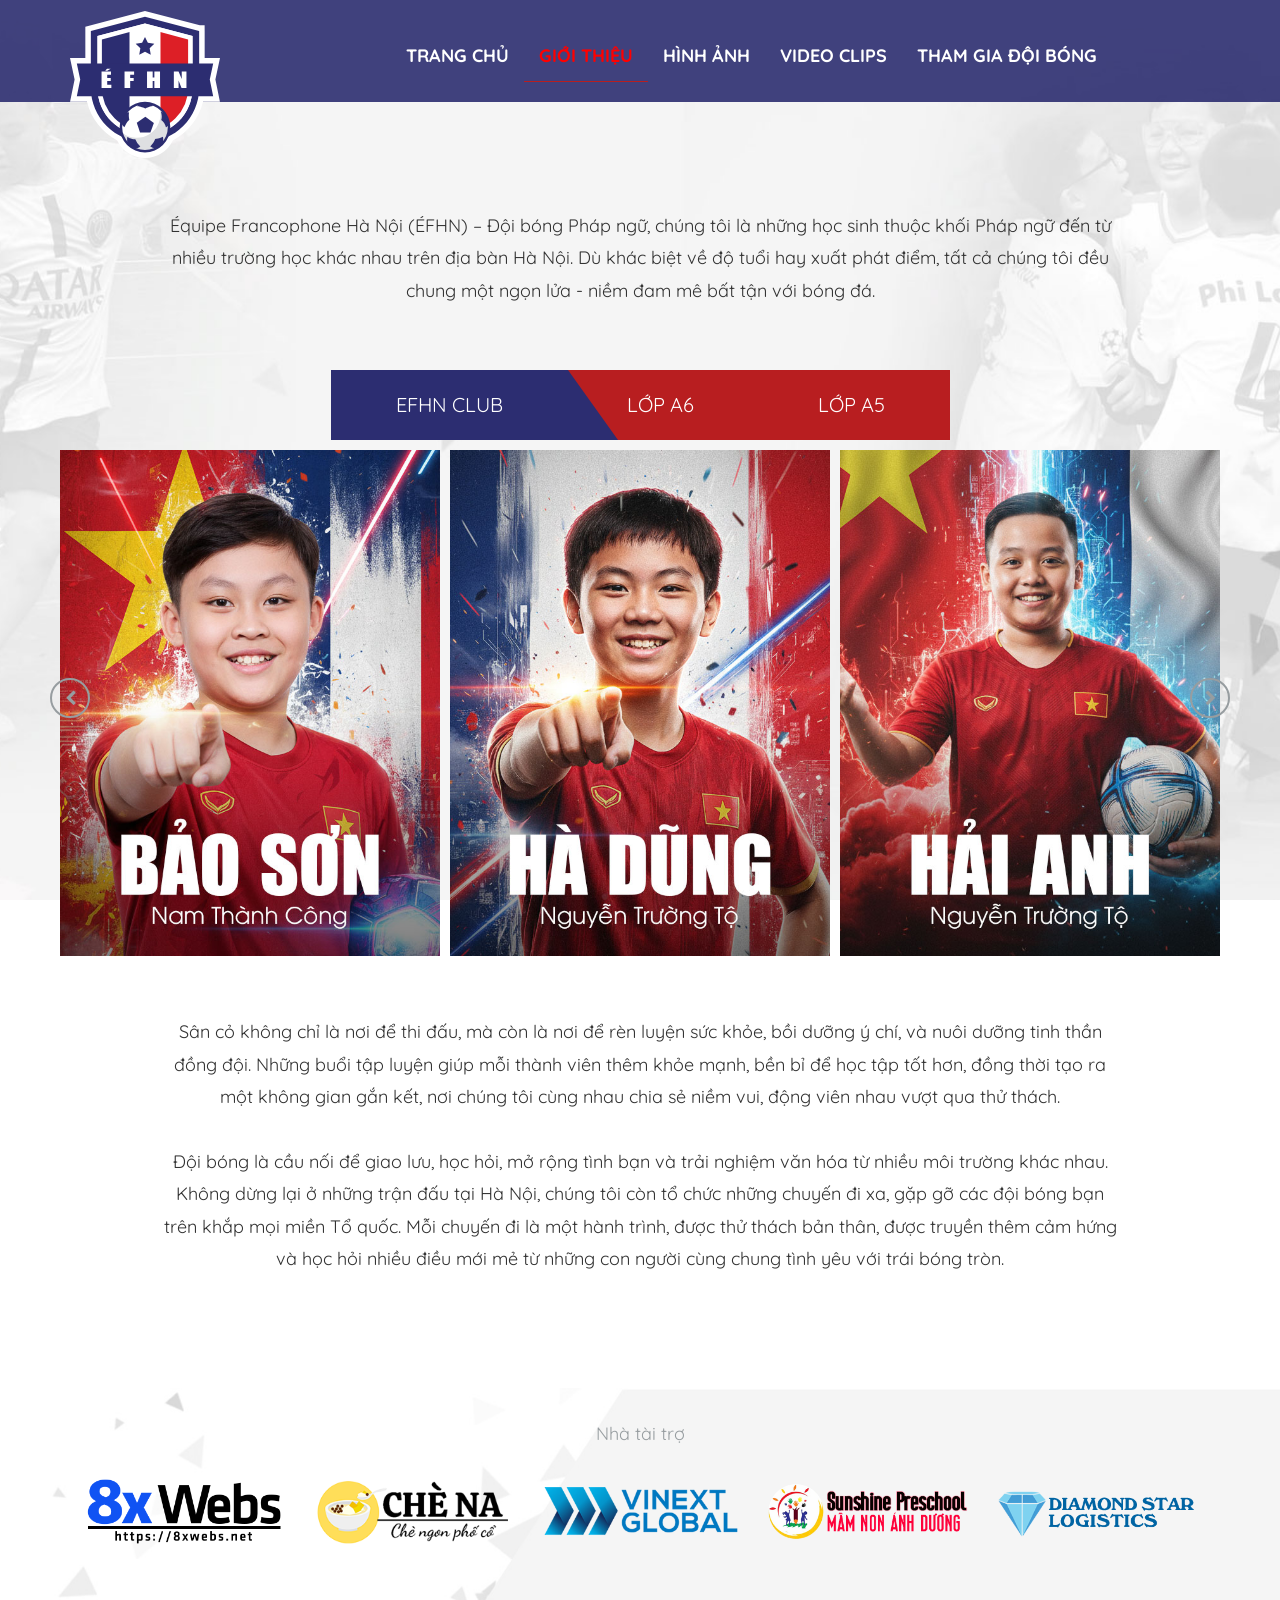
==== commit c5a4b918: "filewe" ====
--- a/about.html
+++ b/about.html
@@ -104,12 +104,14 @@
 									<li><div class="figure"><div class="column-news"><div class="figure-01"><img src="images/haianh.jpg" alt="Đội bóng Pháp ngữ Hà Nội (EFHN)"></div></div></div></li>
 									<li><div class="figure"><div class="column-news"><div class="figure-01"><img src="images/tienthanh.jpg" alt="Đội bóng Pháp ngữ Hà Nội (EFHN)"></div></div></div></li>
 									<li><div class="figure"><div class="column-news"><div class="figure-01"><img src="images/tuankiet.jpg" alt="Đội bóng Pháp ngữ Hà Nội (EFHN)"></div></div></div></li>
+									<li><div class="figure"><div class="column-news"><div class="figure-01"><img src="images/vietan.jpg" alt="Đội bóng Pháp ngữ Hà Nội (EFHN)"></div></div></div></li>
 								</ul>
 								<ul id="a5" class="tab-pane">
 									<li><div class="figure"><div class="column-news"><div class="figure-01"><img src="images/philong.jpg" alt="Đội bóng Pháp ngữ Hà Nội (EFHN)"></div></div></div></li>
 									<li><div class="figure"><div class="column-news"><div class="figure-01"><img src="images/hoangphuc.jpg" alt="Đội bóng Pháp ngữ Hà Nội (EFHN)"></div></div></div></li>
 									<li><div class="figure"><div class="column-news"><div class="figure-01"><img src="images/xuanbach.jpg" alt="Đội bóng Pháp ngữ Hà Nội (EFHN)"></div></div></div></li>
 									<li><div class="figure"><div class="column-news"><div class="figure-01"><img src="images/minhtuan.jpg" alt="Đội bóng Pháp ngữ Hà Nội (EFHN)"></div></div></div></li>
+									<li><div class="figure"><div class="column-news"><div class="figure-01"><img src="images/ngocminh.jpg" alt="Đội bóng Pháp ngữ Hà Nội (EFHN)"></div></div></div></li>
 								</ul>
 								<a class="prv club_prev"></a><a class="nxt club_next"></a>
 							</div>
@@ -136,7 +138,7 @@
 					<li><img src="images/client02.png" alt="image" title="Chè Na - Địa chỉ: 4C Hàng Lược, Hoàn Kiếm, Hà Nội"></li>
 					<li><a href="https://www.vinextglobal.com/" target="_blank"><img src="images/client03.png" alt="image" title="Công ty Cổ phần Công nghệ Vinext Global"></a></li>
 					<li><img src="images/client04.png" alt="image" title="42B Nội Am, xã Nam Phù, Hà Nội"></li>
-					<li><img src="images/comingsoon.png" alt="image"></li>
+					<li><a href="https://diamondstarlog.com/" target="_blank"><img src="images/client05.png" alt="image" title="Diamond Star Logistics Co., Ltd"></li>
 				</ul>
 			</div>
 		</section>
--- a/css/style.css
+++ b/css/style.css
@@ -7116,7 +7116,7 @@
 	.booking {padding: 50px 0 !important;}
 	.playerDetails li.playerInfo span:first-of-type {padding-left: 20px !important;}
 	.item {margin-bottom: 10px;}
-	.playerpic div {height: 420px !important;}
+	.playerpic div {height: 470px !important;}
 	.players {padding: 30px 0 0 0 !important;}
 	p.gray_p {margin: 20px auto;}
 	.slideHeroes {padding: 20px 0 !important;}
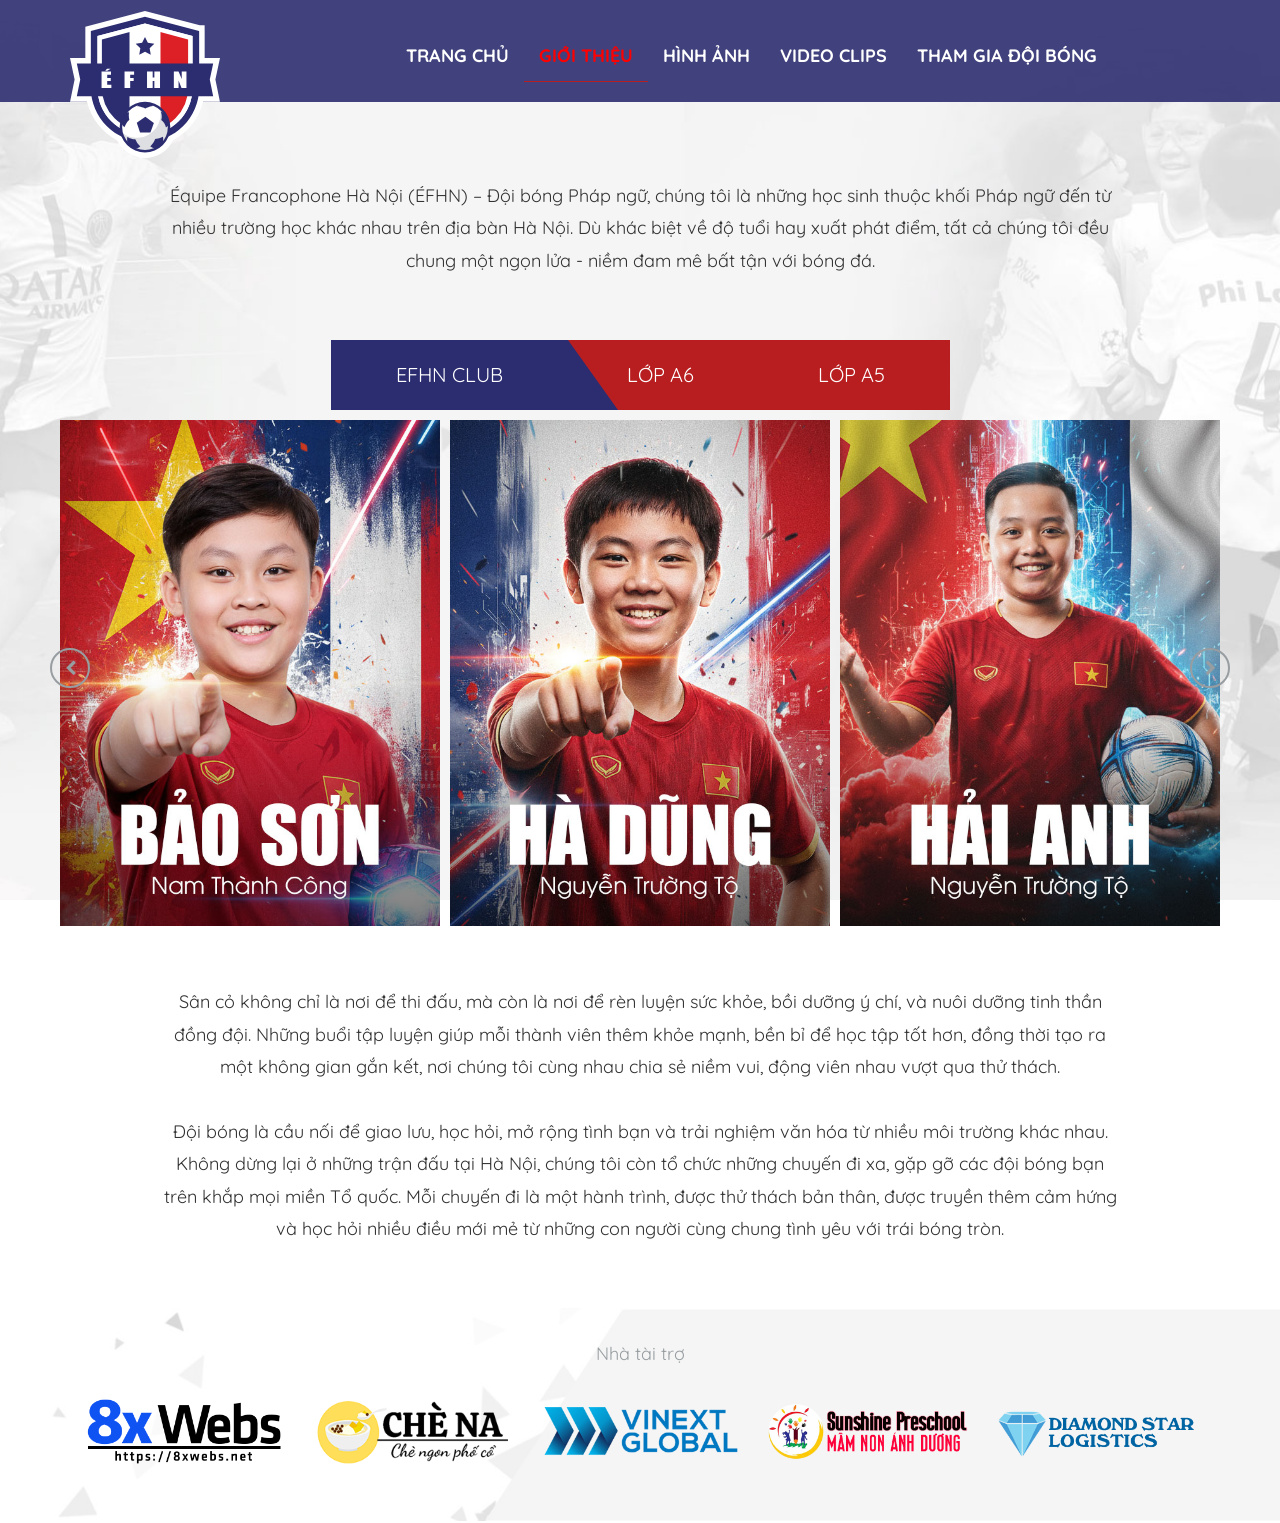
==== commit 2fcf0b94: "040506update12" ====
--- a/about.html
+++ b/about.html
@@ -105,6 +105,7 @@
 									<li><div class="figure"><div class="column-news"><div class="figure-01"><img src="images/tienthanh.jpg" alt="Đội bóng Pháp ngữ Hà Nội (EFHN)"></div></div></div></li>
 									<li><div class="figure"><div class="column-news"><div class="figure-01"><img src="images/tuankiet.jpg" alt="Đội bóng Pháp ngữ Hà Nội (EFHN)"></div></div></div></li>
 									<li><div class="figure"><div class="column-news"><div class="figure-01"><img src="images/vietan.jpg" alt="Đội bóng Pháp ngữ Hà Nội (EFHN)"></div></div></div></li>
+									<li><div class="figure"><div class="column-news"><div class="figure-01"><img src="images/baolong.jpg" alt="Đội bóng Pháp ngữ Hà Nội (EFHN)"></div></div></div></li>
 								</ul>
 								<ul id="a5" class="tab-pane">
 									<li><div class="figure"><div class="column-news"><div class="figure-01"><img src="images/philong.jpg" alt="Đội bóng Pháp ngữ Hà Nội (EFHN)"></div></div></div></li>
@@ -138,7 +139,7 @@
 					<li><img src="images/client02.png" alt="image" title="Chè Na - Địa chỉ: 4C Hàng Lược, Hoàn Kiếm, Hà Nội"></li>
 					<li><a href="https://www.vinextglobal.com/" target="_blank"><img src="images/client03.png" alt="image" title="Công ty Cổ phần Công nghệ Vinext Global"></a></li>
 					<li><img src="images/client04.png" alt="image" title="42B Nội Am, xã Nam Phù, Hà Nội"></li>
-					<li><a href="https://diamondstarlog.com/" target="_blank"><img src="images/client05.png" alt="image" title="Diamond Star Logistics Co., Ltd"></li>
+					<li><a href="https://diamondstarlog.com/" target="_blank"><img src="images/client05.png" alt="image" title="Diamond Star Logistics Co., Ltd"></a></li>
 				</ul>
 			</div>
 		</section>
--- a/css/style.css
+++ b/css/style.css
@@ -6319,8 +6319,8 @@
   padding-right: 15px; }
   @media (min-width: 992px) {
     .contentinner {
-      float: left;
-      width: 75%; } }
+      float: none;
+      width: 100%; } }
 
 /*------------  headingall ----------*/
 .headline01 {
@@ -7819,7 +7819,7 @@
     opacity: 0; } }
 
 .matchSchedule {
-  padding: 150px 0 50px 0; }
+  padding: 120px 0 0 0; }
   .matchSchedule p {
     text-align: center;
     padding: 0; }
@@ -8371,7 +8371,6 @@
         width: 33.3333333333%; } }
 
 .players {
-  padding: 50px 0 0;
   background-image: url(../images/background/heroesBg.jpg);
   background-size: cover;
   background-position: top center;
@@ -8463,7 +8462,7 @@
 
 .wrapplayer {
   position: relative;
-  height: 200px;
+  height: 100px;
   margin-bottom: 400px; }
 
 @media screen and (min-width: 768px) {
@@ -9139,12 +9138,11 @@
     float: left;
     width: 25%;
     min-height: 1px;
-    padding-left: 15px;
-    padding-right: 15px;
     position: relative;
     min-height: 1px;
     padding-left: 15px;
     padding-right: 15px;
+	  padding-top: 15px;
     text-align: center;
     font-size: 30px; }
     @media (min-width: 768px) {
@@ -9175,13 +9173,11 @@
     float: left;
     width: 100%;
     min-height: 1px;
-    padding-left: 15px;
-    padding-right: 15px;
     position: relative;
     min-height: 1px;
     padding-left: 15px;
     padding-right: 15px;
-    padding-top: 22px; }
+    padding-top: 15px; }
     @media (min-width: 768px) {
       .t_info li:nth-of-type(3) {
         float: left;
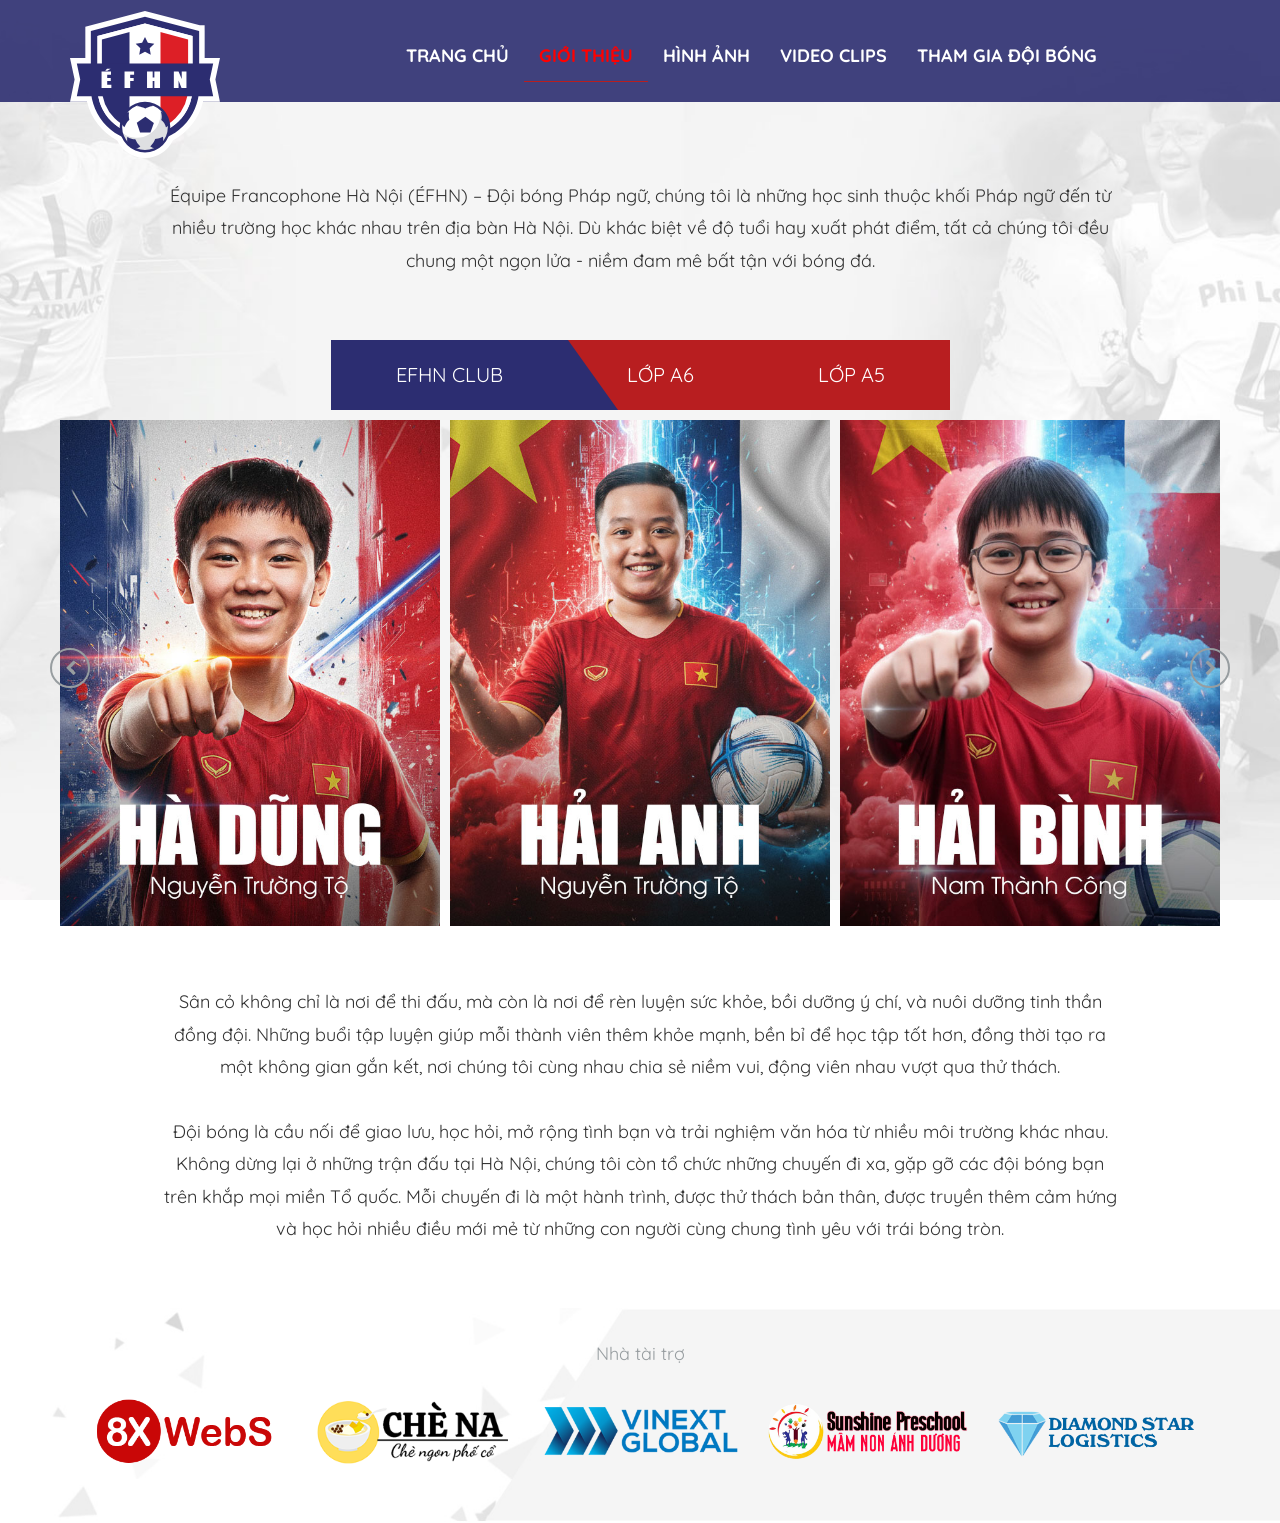
==== commit 870683d9: "up" ====
--- a/about.html
+++ b/about.html
@@ -77,7 +77,6 @@
 							</ul>
 							<div class="tab-content news_display_container clearfix">
 								<ul id="efhn" class="tab-pane active clearfix">
-									<li><div class="figure"><div class="column-news"><div class="figure-01"><img src="images/baoson.jpg" alt="Đội bóng Pháp ngữ Hà Nội (EFHN)"></div></div></div></li>
 									<li><div class="figure"><div class="column-news"><div class="figure-01"><img src="images/hadung-efhn.jpg" alt="Đội bóng Pháp ngữ Hà Nội (EFHN)"></div></div></div></li>
 									<li><div class="figure"><div class="column-news"><div class="figure-01"><img src="images/haianh-efhn.jpg" alt="Đội bóng Pháp ngữ Hà Nội (EFHN)"></div></div></div></li>
 									<li><div class="figure"><div class="column-news"><div class="figure-01"><img src="images/haibinh.jpg" alt="Đội bóng Pháp ngữ Hà Nội (EFHN)"></div></div></div></li>
--- a/css/style.css
+++ b/css/style.css
@@ -9127,7 +9127,7 @@
   .ticketInfo li:nth-of-type(odd) {
     background: #454c54; }
     .ticketInfo li:nth-of-type(odd) .vs {
-      color: #b81e20; }
+      color: #fff; }
   .ticketInfo li:nth-of-type(even) {
     background: #868f98; }
 
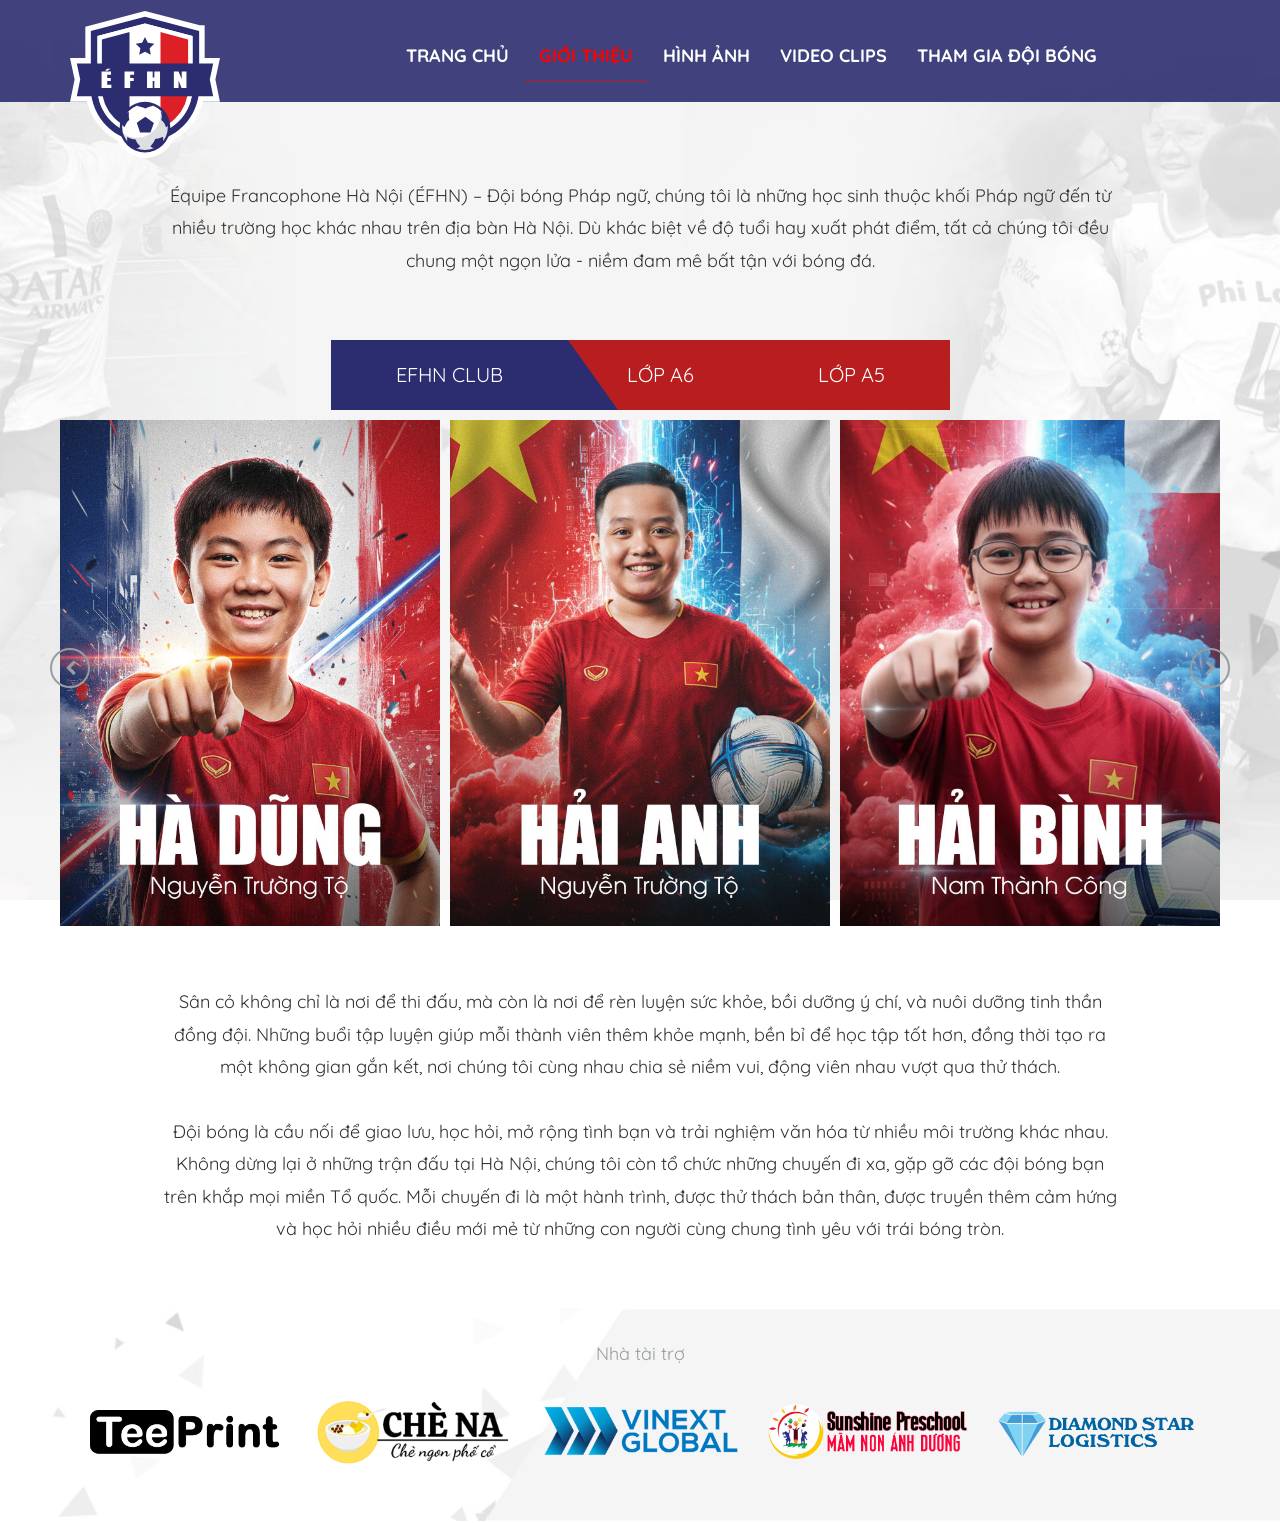
==== commit 21529e4a: "teeprint" ====
--- a/about.html
+++ b/about.html
@@ -134,7 +134,7 @@
 			<div class="container">
 				<p class="text-center">Nhà tài trợ</p>
 				<ul class="client clearfix">
-					<li><a href="https://8xwebs.net/" target="_blank"><img src="images/client01.png" alt="image" title="Dịch vụ thiết kế đồ họa chuyên nghiệp | 8xwebs.net"></a></li>
+					<li><a href="https://teeprint.net/" target="_blank"><img src="images/client01.png" alt="image" title="Funny, original T-shirts made for Dog Moms, Dog Dads, and everyone who thinks their dog is family"></a></li>
 					<li><img src="images/client02.png" alt="image" title="Chè Na - Địa chỉ: 4C Hàng Lược, Hoàn Kiếm, Hà Nội"></li>
 					<li><a href="https://www.vinextglobal.com/" target="_blank"><img src="images/client03.png" alt="image" title="Công ty Cổ phần Công nghệ Vinext Global"></a></li>
 					<li><img src="images/client04.png" alt="image" title="42B Nội Am, xã Nam Phù, Hà Nội"></li>
